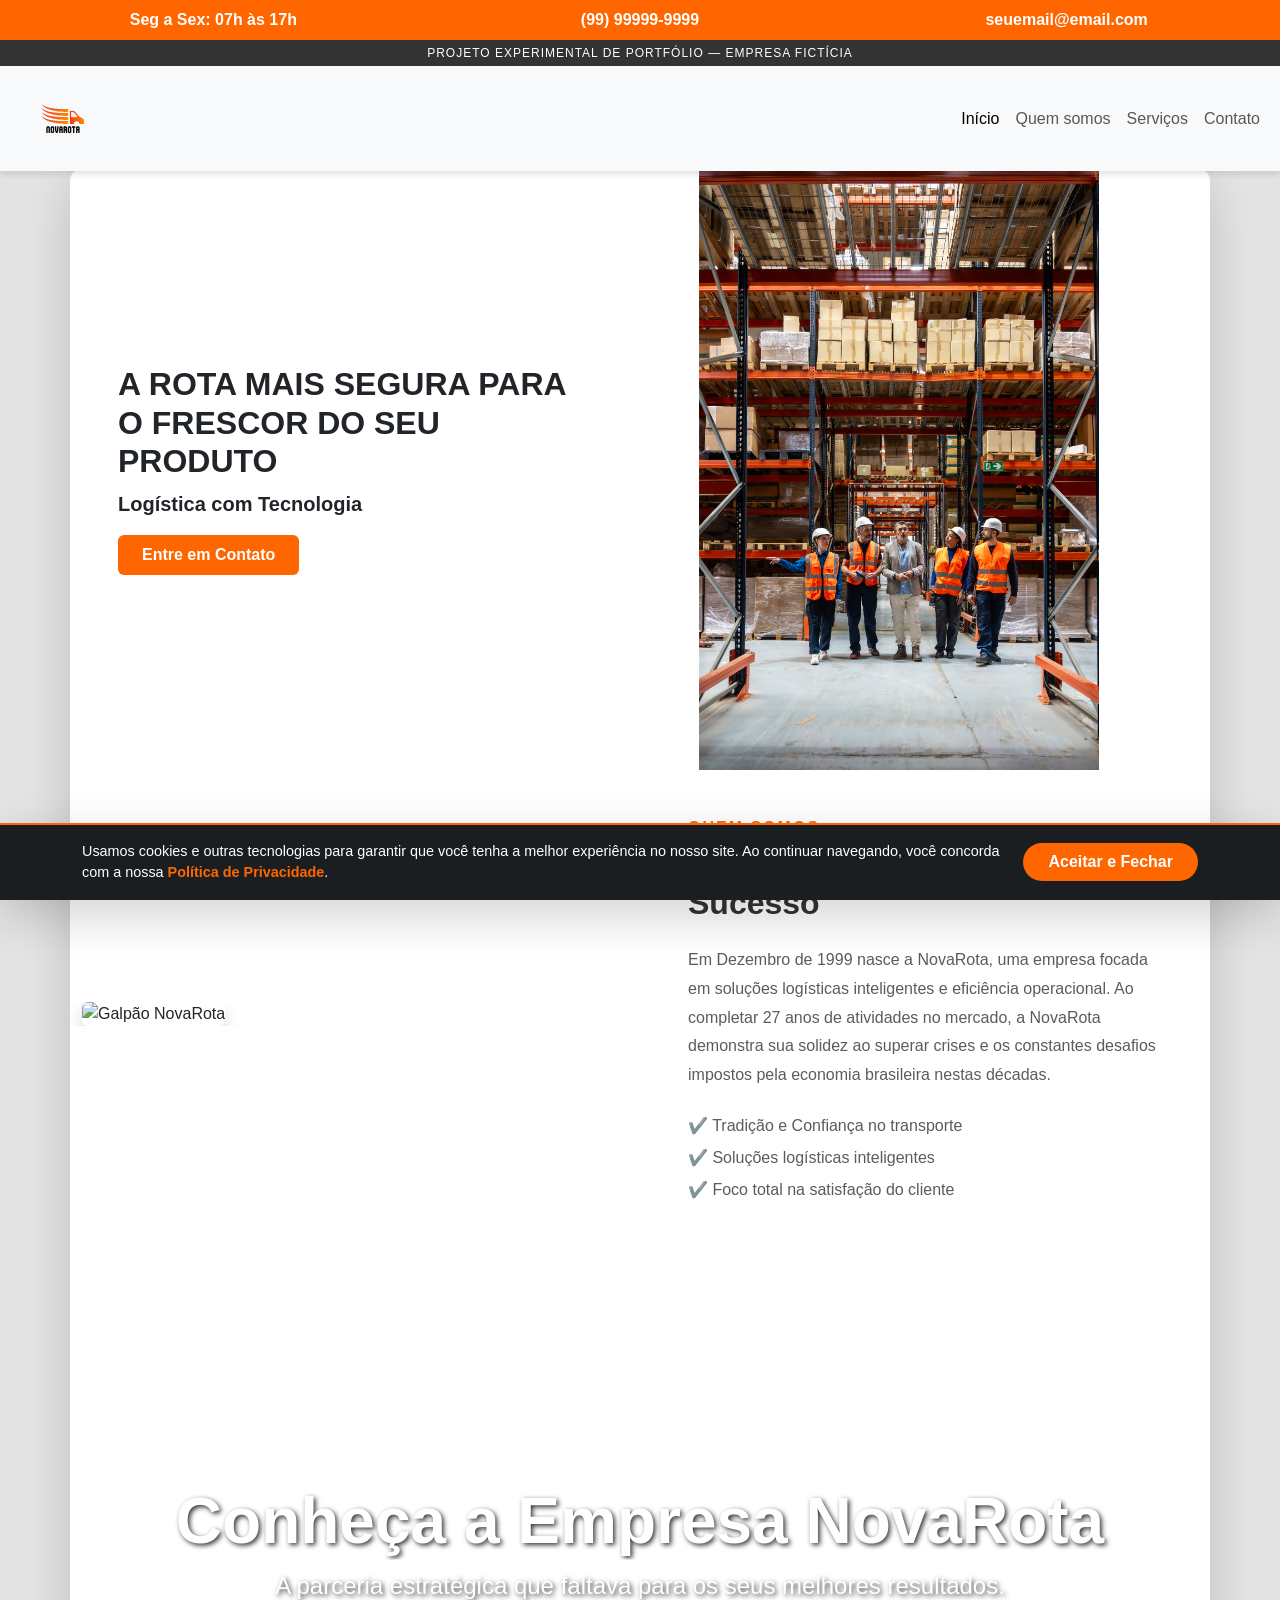
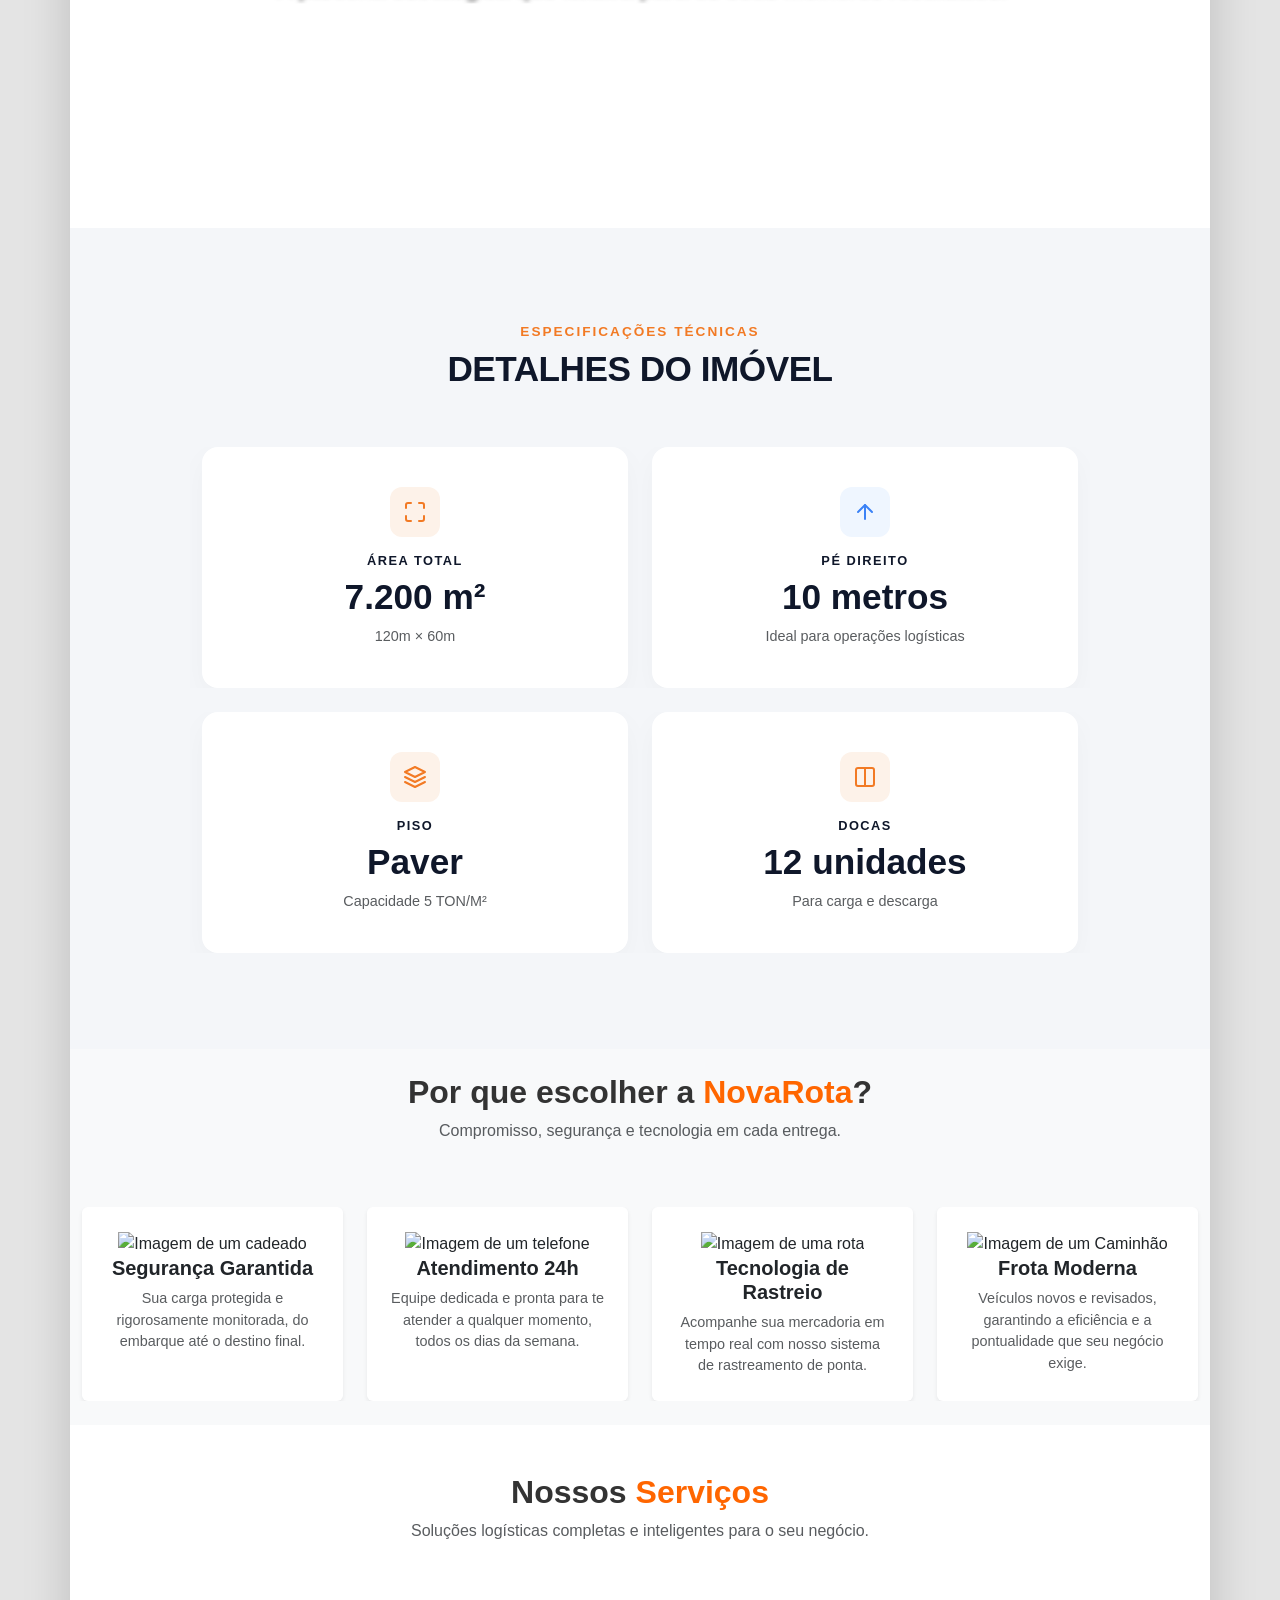
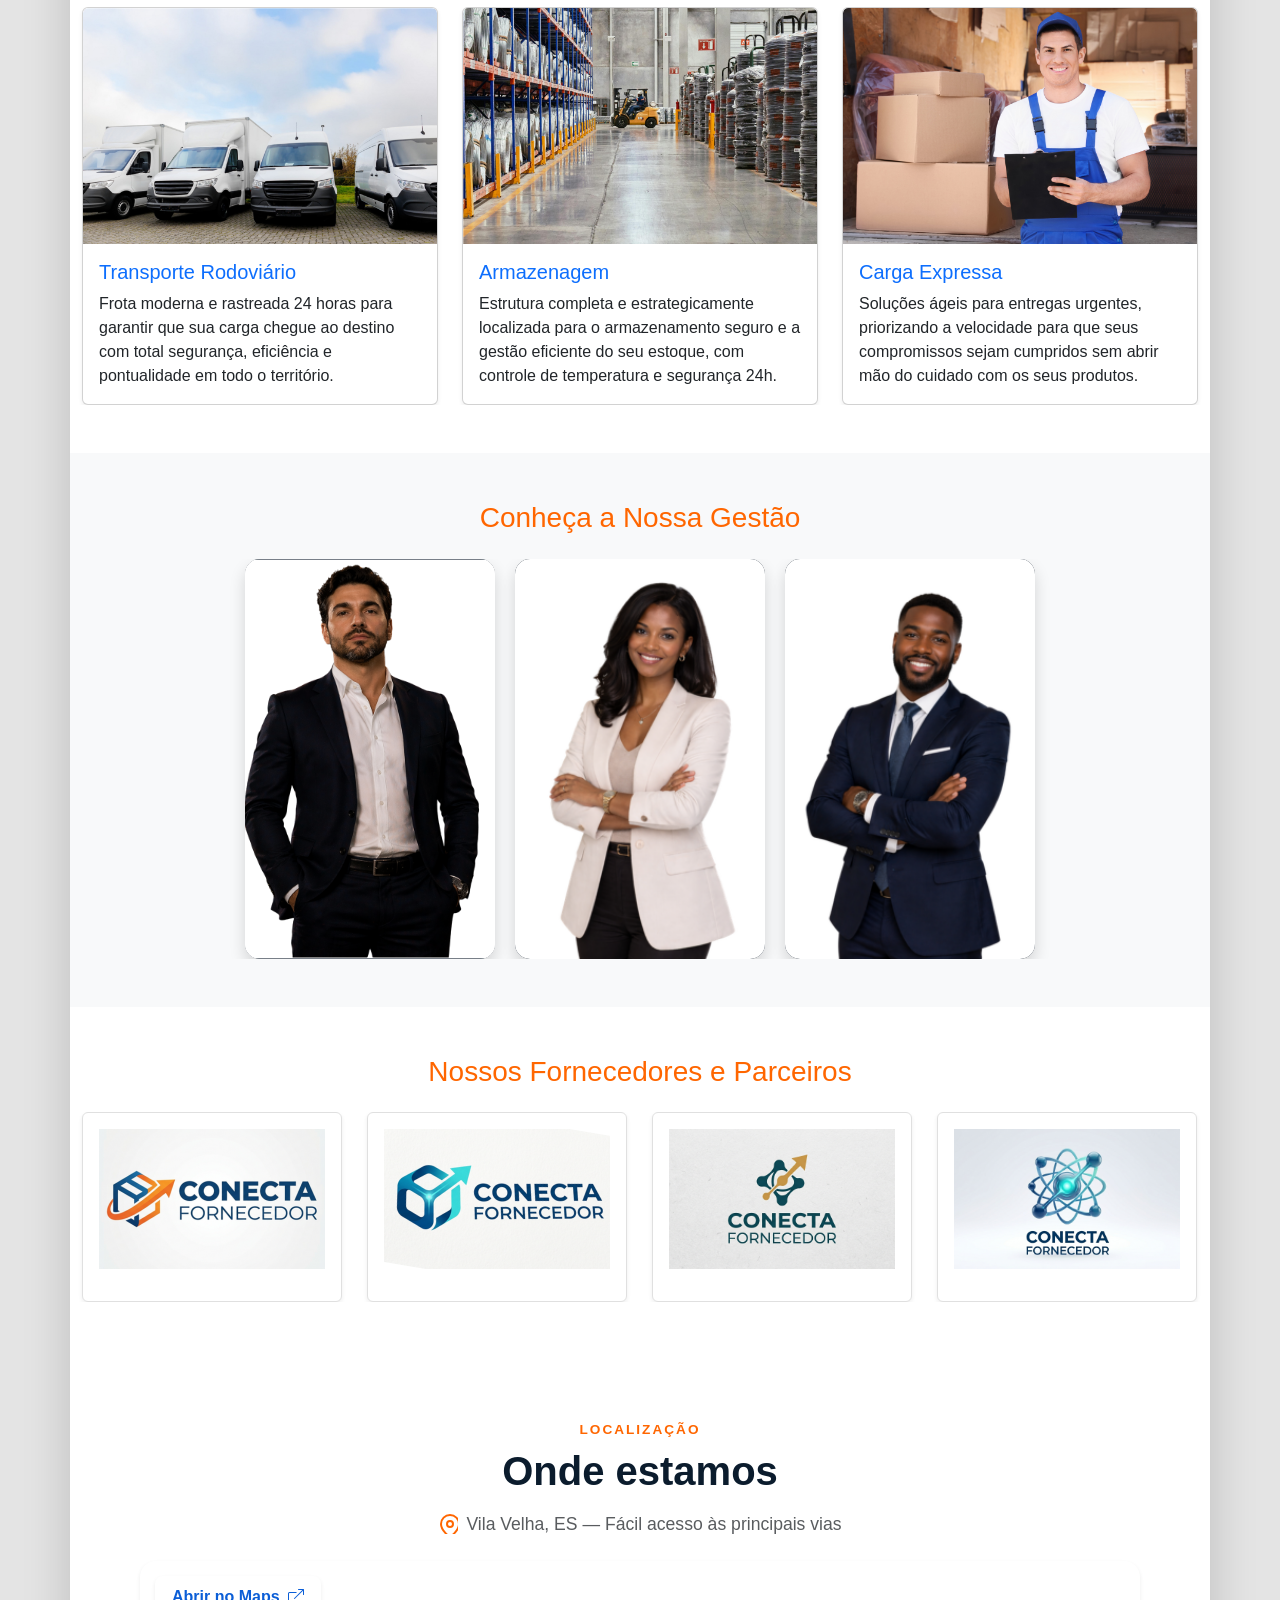
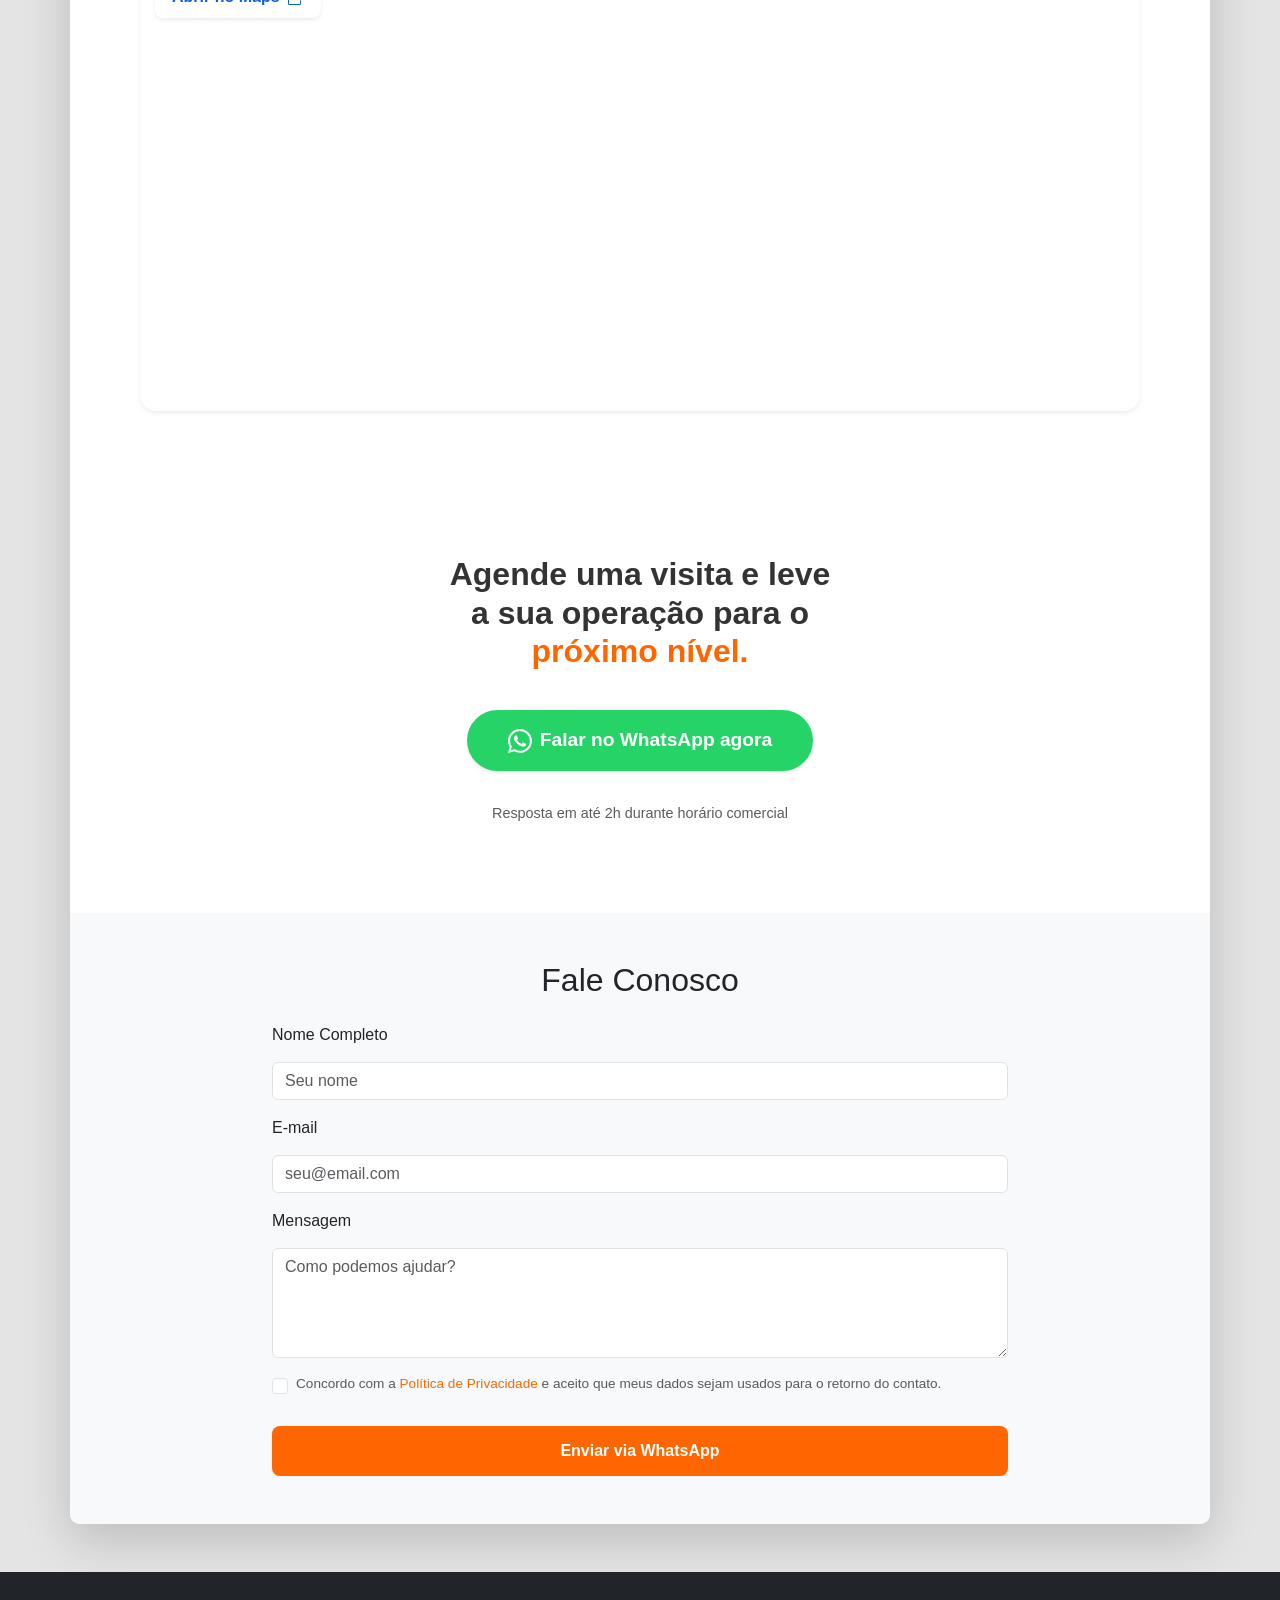
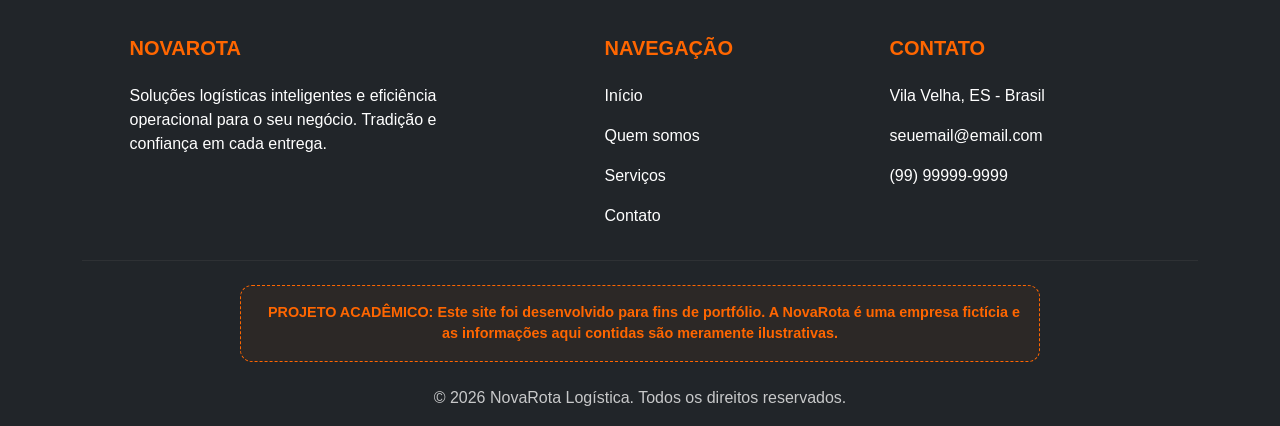
==== index.html @ 69e2b4fc "Corrigindo a estrutura de pastas" ====
<!DOCTYPE html>
<html lang="pt-br">
<head>
    <meta charset="UTF-8">
    <meta name="viewport" content="width=device-width, initial-scale=1.0">
    <link href="https://cdn.jsdelivr.net/npm/bootstrap@5.3.2/dist/css/bootstrap.min.css" rel="stylesheet">
    <link href="https://unpkg.com/aos@2.3.1/dist/aos.css" rel="stylesheet">
    <style>
    .equipe-card, .equipe-texto, .equipe-foto img {
        transition: all 0.6s ease-in-out !important;
    }
</style>
    <link rel="stylesheet" href="style.css">
    <title>Eduardo Effgen | Engenharia de Software e Projetos</title>
<meta name="description" content="A NovaRota oferece soluções inteligentes em logística, armazenagem e transporte rodoviário com monitoramento 24h.">
<meta name="keywords" content="logística, transporte, frete, armazenagem, caminhão, entrega expressa">
</head>
<body style="background-color: #e4e4e4;">

    
  <header class="header" style="position: fixed; top: 0; width: 100%; z-index: 9999; background-color: #f8f9fa; box-shadow: 0 4px 6px rgba(0,0,0,0.1);">
        <div class="container-fluid py-2 mt-0 mb-0" style="background-color: #FF6600;">
            <div class="row text-center align-items-center"> 
                <div class="col-md-4 px-4">
                    <p class="m-0 text-white fw-bold">Seg a Sex: 07h às 17h</p>
                </div>
                <div class="col-md-4 px-4">
                    <p class="m-0 text-white fw-bold">(99) 99999-9999</p>
                </div>
                <div class="col-md-4 px-4">
                    <p class="m-0 text-white fw-bold">seuemail@email.com</p>
                </div>
            </div>
        </div>

<div class="w-100 text-center py-1" style="background: #333; color: #fff; font-size: 0.75rem; letter-spacing: 1px; text-transform: uppercase;">
    Projeto Experimental de Portfólio — Empresa Fictícia
</div>

        <section>
    <nav id="meuCabecalho" class="navbar navbar-expand-lg navbar-light py-0 sticky-lg-top" style="transition: 0.4s; background-color: #f8f9fa;">
        <div class="container-fluid">
            <a class="navbar-brand" href="#">
                <img id="minhaLogo" src="imgs/logo_rota.svg" alt="Logo NovaRota" style="height: 95px; width: 100px; object-fit: contain; transition: 0.4s;" class="py-2">
            </a>
            
            <button class="navbar-toggler" type="button" data-bs-toggle="collapse" data-bs-target="#menuNavegacao" aria-controls="menuNavegacao" aria-expanded="false" aria-label="Alternar navegação">
                <span class="navbar-toggler-icon"></span>
            </button>
            
            <div class="collapse navbar-collapse" id="menuNavegacao">
                <ul class="navbar-nav ms-auto mb-2 mb-lg-0 align-items-center">
                    <li class="nav-item"><a class="nav-link active" aria-current="page" href="#">Início</a></li>
                    <li class="nav-item"><a class="nav-link" href="#sobrenos">Quem somos</a></li>
                    <li class="nav-item"><a class="nav-link" href="#servicos">Serviços</a></li>
                    <li class="nav-item"><a class="nav-link" href="#contato">Contato</a></li>
                </ul>
            </div>
        </div>
    </nav>
</section>
    </header>

    <main class="container bg-white shadow-lg p-0 mb-5" style="border-radius: 10px; overflow: hidden; margin-top: 170px;">
        
        <div class="container-fluid mt-0 px-0"> 
            <div class="row align-items-stretch g-0">
                <div class="col-md-6 d-flex flex-column justify-content-center p-5" data-aos="fade-right" data-aos-duration="1000">
                    <h2 class="fw-bold">A ROTA MAIS SEGURA PARA O FRESCOR DO SEU PRODUTO</h2>
                    <p class="lead fw-bold">Logística com Tecnologia</p>
                    <div>
    <a href="#contato" class="btn btn-novarota d-inline-block px-4 py-2" style="background-color: #FF6600; color: white;">Entre em Contato</a>
</div>
                </div>
                <div class="col-md-6 mb-0" data-aos="fade-left" data-aos-duration="1000">
                    <img src="imgs/foto_equipe.png" alt="imagem da Equipe" class="img-fluid w-100" style="object-fit: cover; min-height: 600px;">
                </div>
            </div>
        </div>

        <section id="sobrenos" class="pt-5 pb-5">
            <div class="container">
                <div class="row align-items-center">
                    <div class="col-lg-6 mb-4 mb-lg-0" data-aos="fade-right">
                        <img src="https://images.unsplash.com/photo-1586528116311-ad8dd3c8310d?ixlib=rb-4.0.3&auto=format&fit=crop&w=800&q=80" alt="Galpão NovaRota" class="img-fluid rounded shadow">
                    </div>
                    <div class="col-lg-6 px-lg-5" data-aos="fade-left">
                        <h6 class="text-uppercase fw-bold mb-2" style="color: #FF6600; letter-spacing: 2px;">Quem Somos</h6>
                        <h2 class="fw-bold mb-4" style="color: #333;">NovaRota: Uma História de Sucesso</h2>
                        <p class="text-muted mb-4" style="line-height: 1.8;">
                            Em Dezembro de 1999 nasce a NovaRota, uma empresa focada em soluções logísticas inteligentes e eficiência operacional. Ao completar 27 anos de atividades no mercado, a NovaRota demonstra sua solidez ao superar crises e os constantes desafios impostos pela economia brasileira nestas décadas.
                        </p>
                        <ul class="list-unstyled mb-0 text-muted">
                            <li class="mb-2">✔️ Tradição e Confiança no transporte</li>
                            <li class="mb-2">✔️ Soluções logísticas inteligentes</li>
                            <li class="mb-2">✔️ Foco total na satisfação do cliente</li>
                        </ul>
                    </div>
                </div>
            </div>
        </section>

        <div class="container-fluid p-0 position-relative">
            <video class="w-100 d-block" autoplay loop muted playsinline style="max-height: 70vh; object-fit: cover;">
                <source src="videos/video_do_galpao (1).mp4" type="video/mp4">
                Seu navegador não suporta a tag de vídeo.
            </video>
            <div class="position-absolute top-50 start-50 translate-middle text-center w-100 px-3" data-aos="zoom-in" data-aos-duration="1000">
                <h1 class="display-3 text-white fw-bold" style="text-shadow: 2px 2px 5px rgba(0,0,0,0.8);">
                    Conheça a Empresa NovaRota
                </h1>
                <p class="fs-4 text-white mb-0" style="text-shadow: 2px 2px 5px rgba(0,0,0,0.8);">
                    A parceria estratégica que faltava para os seus melhores resultados.
                </p>
            </div>
        </div>

        <section class="py-5" style="background-color: #f4f6f9; font-family: 'Segoe UI', Roboto, Helvetica, Arial, sans-serif;">
            <div class="container py-5" style="max-width: 900px;">
                <div class="text-center mb-5" data-aos="fade-up">
                    <h6 class="fw-bold text-uppercase mb-2" style="color: #f27a24; letter-spacing: 2px; font-size: 0.85rem;">
                        Especificações Técnicas
                    </h6>
                    <h2 class="fw-bolder" style="color: #0f172a; font-size: 2.2rem; letter-spacing: -0.5px;">
                        DETALHES DO IMÓVEL
                    </h2>
                </div>

                <div class="row g-4">
                    <div class="col-md-6" data-aos="fade-up" data-aos-delay="100">
                        <div class="card h-100 border-0 text-center p-4" style="border-radius: 16px; box-shadow: 0 10px 30px rgba(0,0,0,0.03);">
                            <div class="card-body d-flex flex-column align-items-center justify-content-center">
                                <div class="d-flex align-items-center justify-content-center mb-3" style="width: 50px; height: 50px; background-color: #fdf2e9; color: #f27a24; border-radius: 12px;">
                                    <svg xmlns="http://www.w3.org/2000/svg" width="24" height="24" fill="none" stroke="currentColor" stroke-width="2" stroke-linecap="round" stroke-linejoin="round" class="feather feather-maximize"><path d="M8 3H5a2 2 0 0 0-2 2v3m18 0V5a2 2 0 0 0-2-2h-3m0 18h3a2 2 0 0 0 2-2v-3M3 16v3a2 2 0 0 0 2 2h3"></path></svg>
                                </div>
                                <h6 class="text-uppercase fw-bold mb-2" style="color: #0f172a; font-size: 0.8rem; letter-spacing: 1.5px;">Área Total</h6>
                                <h3 class="fw-bolder mb-2" style="color: #0f172a; font-size: 2.2rem;">7.200 m²</h3>
                                <p class="text-muted mb-0" style="font-size: 0.9rem;">120m × 60m</p>
                            </div>
                        </div>
                    </div>

                    <div class="col-md-6" data-aos="fade-up" data-aos-delay="200">
                        <div class="card h-100 border-0 text-center p-4" style="border-radius: 16px; box-shadow: 0 10px 30px rgba(0,0,0,0.03);">
                            <div class="card-body d-flex flex-column align-items-center justify-content-center">
                                <div class="d-flex align-items-center justify-content-center mb-3" style="width: 50px; height: 50px; background-color: #eff6ff; color: #3b82f6; border-radius: 12px;">
                                    <svg xmlns="http://www.w3.org/2000/svg" width="24" height="24" fill="none" stroke="currentColor" stroke-width="2" stroke-linecap="round" stroke-linejoin="round" class="feather feather-arrow-up"><line x1="12" y1="19" x2="12" y2="5"></line><polyline points="5 12 12 5 19 12"></polyline></svg>
                                </div>
                                <h6 class="text-uppercase fw-bold mb-2" style="color: #0f172a; font-size: 0.8rem; letter-spacing: 1.5px;">Pé Direito</h6>
                                <h3 class="fw-bolder mb-2" style="color: #0f172a; font-size: 2.2rem;">10 metros</h3>
                                <p class="text-muted mb-0" style="font-size: 0.9rem;">Ideal para operações logísticas</p>
                            </div>
                        </div>
                    </div>

                    <div class="col-md-6" data-aos="fade-up" data-aos-delay="300">
                        <div class="card h-100 border-0 text-center p-4" style="border-radius: 16px; box-shadow: 0 10px 30px rgba(0,0,0,0.03);">
                            <div class="card-body d-flex flex-column align-items-center justify-content-center">
                                <div class="d-flex align-items-center justify-content-center mb-3" style="width: 50px; height: 50px; background-color: #fdf2e9; color: #f27a24; border-radius: 12px;">
                                    <svg xmlns="http://www.w3.org/2000/svg" width="24" height="24" fill="none" stroke="currentColor" stroke-width="2" stroke-linecap="round" stroke-linejoin="round" class="feather feather-layers"><polygon points="12 2 2 7 12 12 22 7 12 2"></polygon><polyline points="2 12 12 17 22 12"></polyline><polyline points="2 17 12 22 22 17"></polyline></svg>
                                </div>
                                <h6 class="text-uppercase fw-bold mb-2" style="color: #0f172a; font-size: 0.8rem; letter-spacing: 1.5px;">Piso</h6>
                                <h3 class="fw-bolder mb-2" style="color: #0f172a; font-size: 2.2rem;">Paver</h3>
                                <p class="text-muted mb-0" style="font-size: 0.9rem;">Capacidade 5 TON/M²</p>
                            </div>
                        </div>
                    </div>

                    <div class="col-md-6" data-aos="fade-up" data-aos-delay="400">
                        <div class="card h-100 border-0 text-center p-4" style="border-radius: 16px; box-shadow: 0 10px 30px rgba(0,0,0,0.03);">
                            <div class="card-body d-flex flex-column align-items-center justify-content-center">
                                <div class="d-flex align-items-center justify-content-center mb-3" style="width: 50px; height: 50px; background-color: #fdf2e9; color: #f27a24; border-radius: 12px;">
                                    <svg xmlns="http://www.w3.org/2000/svg" width="24" height="24" fill="none" stroke="currentColor" stroke-width="2" stroke-linecap="round" stroke-linejoin="round" class="feather feather-columns"><path d="M12 3h7a2 2 0 0 1 2 2v14a2 2 0 0 1-2 2h-7m0-18H5a2 2 0 0 0-2 2v14a2 2 0 0 0 2 2h7m0-18v18"></path></svg>
                                </div>
                                <h6 class="text-uppercase fw-bold mb-2" style="color: #0f172a; font-size: 0.8rem; letter-spacing: 1.5px;">Docas</h6>
                                <h3 class="fw-bolder mb-2" style="color: #0f172a; font-size: 2.2rem;">12 unidades</h3>
                                <p class="text-muted mb-0" style="font-size: 0.9rem;">Para carga e descarga</p>
                            </div>
                        </div>
                    </div>
                </div>
            </div>
        </section>

        <section id="diferenciais" class="py-0" style="background-color: #f8f9fa;">
            <div class="container py-4">
                <div class="text-center mb-5" data-aos="fade-in">
                    <h2 class="fw-bold" style="color: #333;">Por que escolher a <span style="color: #FF6600;">NovaRota</span>?</h2>
                    <p class="text-muted">Compromisso, segurança e tecnologia em cada entrega.</p>
                </div>
                <div class="row g-4">
                    <div class="col-12 col-md-6 col-lg-3" data-aos="fade-up" data-aos-delay="100">
                        <div class="card h-100 border-0 shadow-sm card-novarota">
                            <div class="card-body text-center p-4">
                                <img width="64" height="64" src="https://img.icons8.com/liquid-glass-color/64/lock-2.png" alt="Imagem de um cadeado"/>
                                <h5 class="card-title fw-bold">Segurança Garantida</h5>
                                <p class="card-text text-muted" style="font-size: 0.9rem;">Sua carga protegida e rigorosamente monitorada, do embarque até o destino final.</p>
                            </div>
                        </div>
                    </div>
                    <div class="col-12 col-md-6 col-lg-3" data-aos="fade-up" data-aos-delay="200">
                        <div class="card h-100 border-0 shadow-sm card-novarota">
                            <div class="card-body text-center p-4">
                                <img width="50" height="50" src="https://img.icons8.com/ios/50/hotline.png" alt="Imagem de um telefone"/>
                                <h5 class="card-title fw-bold">Atendimento 24h</h5>
                                <p class="card-text text-muted" style="font-size: 0.9rem;">Equipe dedicada e pronta para te atender a qualquer momento, todos os dias da semana.</p>
                            </div>
                        </div>
                    </div>
                    <div class="col-12 col-md-6 col-lg-3" data-aos="fade-up" data-aos-delay="300">
                        <div class="card h-100 border-0 shadow-sm card-novarota">
                            <div class="card-body text-center p-4">
                                <img width="48" height="48" src="https://img.icons8.com/fluency/48/track-order.png" alt="Imagem de uma rota"/>
                                <h5 class="card-title fw-bold">Tecnologia de Rastreio</h5>
                                <p class="card-text text-muted" style="font-size: 0.9rem;">Acompanhe sua mercadoria em tempo real com nosso sistema de rastreamento de ponta.</p>
                            </div>
                        </div>
                    </div>
                    <div class="col-12 col-md-6 col-lg-3" data-aos="fade-up" data-aos-delay="400">
                        <div class="card h-100 border-0 shadow-sm card-novarota">
                            <div class="card-body text-center p-4">
                                <img width="50" height="50" src="https://img.icons8.com/ios/50/in-transit--v1.png" alt="Imagem de um Caminhão"/>
                                <h5 class="card-title fw-bold">Frota Moderna</h5>
                                <p class="card-text text-muted" style="font-size: 0.9rem;">Veículos novos e revisados, garantindo a eficiência e a pontualidade que seu negócio exige.</p>
                            </div>
                        </div>
                    </div>
                </div>
            </div>
        </section>

        <section id="servicos" class="py-5">
            <div class="container">
                <div class="text-center mb-5" data-aos="fade-up">
                    <h2 class="fw-bold" style="color: #333;">Nossos <span style="color: #FF6600;">Serviços</span></h2>
                    <p class="text-muted">Soluções logísticas completas e inteligentes para o seu negócio.</p>
                </div>
                <div class="row g-4">
                    <div class="col-12 col-md-4" data-aos="fade-up" data-aos-delay="100">
                        <div class="card h-100 shadow-sm">
                            <img src="imgs/foto_caminhoes.png" class="card-img-top" alt="Caminhão de transporte da NovaRota">
                            <div class="card-body">
                                <h5 class="card-title text-primary">Transporte Rodoviário</h5>
                                <p class="card-text">Frota moderna e rastreada 24 horas para garantir que sua carga chegue ao destino com total segurança, eficiência e pontualidade em todo o território.</p>
                            </div>
                        </div>
                    </div>
                    <div class="col-12 col-md-4" data-aos="fade-up" data-aos-delay="200">
                        <div class="card h-100 shadow-sm">
                            <img src="imgs/foto_dos_galpoes.png" class="card-img-top" alt="Interior de um armazém logístico">
                            <div class="card-body">
                                <h5 class="card-title text-primary">Armazenagem</h5>
                                <p class="card-text">Estrutura completa e estrategicamente localizada para o armazenamento seguro e a gestão eficiente do seu estoque, com controle de temperatura e segurança 24h.</p>
                            </div>
                        </div>
                    </div>
                    <div class="col-12 col-md-4" data-aos="fade-up" data-aos-delay="300">
                        <div class="card h-100 shadow-sm">
                            <img src="imgs/foto_de_um_homem.png" class="card-img-top" alt="Entregador com pacotes">
                            <div class="card-body">
                                <h5 class="card-title text-primary">Carga Expressa</h5>
                                <p class="card-text">Soluções ágeis para entregas urgentes, priorizando a velocidade para que seus compromissos sejam cumpridos sem abrir mão do cuidado com os seus produtos.</p>
                            </div>
                        </div>
                    </div>
                </div>
            </div>
        </section>

        <section class="py-5" style="background-color: #f8f9fa;">
            <div class="container">
                <h3 class="text-center mb-4" style="color: #FF6600;" data-aos="fade-in">Conheça a Nossa Gestão</h3>
                <div class="equipe-container">
                    <div class="equipe-card shadow" data-aos="fade-up" data-aos-delay="1400">
                        <div class="equipe-foto">
                            <img src="imgs/foto_do_gerente.svg" alt="Gerente da NovaRota">
                        </div>
                        <div class="equipe-texto">
                            <h5>João Silva</h5>
                            <p class="mb-0 text-white-50">"A NovaRota nasceu do desejo de fazer diferente. Mais do que transportar cargas, nosso compromisso sempre foi encurtar distâncias e entregar a parceria estratégica que nossos clientes precisam para crescer."<br>— Augusto Silva, Fundador e CEO</p>
                        </div>
                    </div>
                    <div class="equipe-card shadow" data-aos="fade-up"  data-aos-delay="1400">
                        <div class="equipe-foto">
                            <img src="imgs/imagem_gerente_logistica.png" alt="Gestora da NovaRota">
                        </div>
                        <div class="equipe-texto">
                            <h5>Lívia Pereira</h5>
                            <p class="mb-0 text-white-50">"Minha missão diária é garantir que a engrenagem da NovaRota funcione com perfeição. Otimizamos rotas, monitoramos processos em tempo real e trabalhamos incansavelmente..."<br>— Lívia Pereira, Gestora de Logística</p>
                        </div>
                    </div>
                    <div class="equipe-card shadow" data-aos="fade-up" data-aos-delay="1400">
                        <div class="equipe-foto">
                            <img src="imgs/Gestor_Financeiro.png" alt="Gestor Financeiro da NovaRota">
                        </div>
                        <div class="equipe-texto">
                            <h5>Eduardo Alencar</h5>
                            <p class="mb-0 text-white-50">"Minha responsabilidade é garantir o crescimento sustentável da NovaRota. Com uma gestão rigorosa e transparente, conseguimos investir continuamente em nossa frota..."<br>— Eduardo Alencar, Gestor Financeiro</p>
                        </div>
                    </div>
                </div>
            </div>
        </section>
        </section>

        <section class="py-5">
    <div class="container">
        <h3 class="text-center mb-4" style="color: #FF6600;" data-aos="fade-in">Nossos Fornecedores e Parceiros</h3>
        
        <div class="row g-4">
            
            <div class="col-12 col-md-6 col-lg-3">
                <div class="fornecedor-card shadow-sm p-3 h-100 rounded" style="background-color: #fff;" data-aos="zoom-in" data-aos-delay="100">
                    <div class="fornecedor-logo text-center mb-3">
                        <img src="imgs/fornecedor_1.png" alt="Foto da logo do Fornecedor 1" class="img-fluid">
                    </div>
                    <div class="fornecedor-texto text-center">
                        <h6 class="fw-bold mb-1" style="color: #FF6600;">Conecta Fornecedor</h6>
                        <p class="mb-0 small">Fornecimento de softwares de rastreamento de frota e gestão de armazéns 24h.</p>
                    </div>
                </div>
            </div>

            <div class="col-12 col-md-6 col-lg-3">
                <div class="fornecedor-card shadow-sm p-3 h-100 rounded" style="background-color: #fff;" data-aos="zoom-in" data-aos-delay="200">
                    <div class="fornecedor-logo text-center mb-3">
                        <img src="imgs/fornecedor_2.png" alt="Foto da logo do Fornecedor 2" class="img-fluid">
                    </div>
                    <div class="fornecedor-texto text-center">
                        <h6 class="fw-bold mb-1" style="color: #FF6600;">Conecta Fornecedor</h6>
                        <p class="mb-0 small">Nossa principal parceira para manutenção preventiva e peças originais para a frota.</p>
                    </div>
                </div>
            </div>

            <div class="col-12 col-md-6 col-lg-3">
                <div class="fornecedor-card shadow-sm p-3 h-100 rounded" style="background-color: #fff;" data-aos="zoom-in" data-aos-delay="300">
                    <div class="fornecedor-logo text-center mb-3">
                        <img src="imgs/fornecedor_3.png" alt="Foto da logo do Fornecedor 3" class="img-fluid">
                    </div>
                    <div class="fornecedor-texto text-center">
                        <h6 class="fw-bold mb-1" style="color: #FF6600;">Conecta Fornecedor</h6>
                        <p class="mb-0 small">Garante a segurança total de todas as cargas transportadas em território nacional.</p>
                    </div>
                </div>
            </div>

            <div class="col-12 col-md-6 col-lg-3">
                <div class="fornecedor-card shadow-sm p-3 h-100 rounded" style="background-color: #fff;" data-aos="zoom-in" data-aos-delay="400">
                    <div class="fornecedor-logo text-center mb-3">
                        <img src="imgs/Fornecedor_4.png" alt="Fornecedor 4" class="img-fluid">
                    </div>
                    <div class="fornecedor-texto text-center">
                        <h6 class="fw-bold mb-1" style="color: #FF6600;">Conecta Fornecedor</h6>
                        <p class="mb-0 small">Parceiro logístico integrado para expansão rápida e otimização das nossas rotas.</p>
                    </div>
                </div>
            </div>

        </div>
    </div>
</section>

        <section id="localizacao" class="py-5" style="background-color: #ffffff;">
            <div class="container py-4">
                <div class="text-center mb-4" data-aos="fade-up">
                    <h6 class="fw-bold text-uppercase mb-2" style="color: #FF6600; letter-spacing: 2px; font-size: 0.85rem;">
                        Localização
                    </h6>
                    <h2 class="fw-bolder mb-3" style="color: #0b1c2d; font-size: 2.5rem;">
                        Onde estamos
                    </h2>
                    <div class="d-flex justify-content-center align-items-center text-muted" style="font-size: 1.1rem;">
                        <svg xmlns="http://www.w3.org/2000/svg" width="20" height="20" fill="none" stroke="#FF6600" stroke-width="2" stroke-linecap="round" stroke-linejoin="round" class="me-2"><path d="M21 10c0 7-9 13-9 13s-9-6-9-13a9 9 0 0 1 18 0z"></path><circle cx="12" cy="10" r="3"></circle></svg>
                        Vila Velha, ES — Fácil acesso às principais vias
                    </div>
                </div>

                <div class="position-relative mx-auto shadow-sm" style="max-width: 1000px; border-radius: 16px; overflow: hidden;" data-aos="zoom-in" data-aos-duration="1000">
                    <a href="https://maps.google.com/?q=Vila+Velha,+ES" target="_blank" class="btn btn-white shadow-sm position-absolute d-flex align-items-center gap-2" style="top: 15px; left: 15px; z-index: 10; font-weight: bold; color: #0b5ed7; background-color: #fff; border-radius: 8px; padding: 8px 16px;">
                        Abrir no Maps
                        <svg xmlns="http://www.w3.org/2000/svg" width="16" height="16" fill="currentColor" class="bi bi-box-arrow-up-right" viewBox="0 0 16 16"><path fill-rule="evenodd" d="M8.636 3.5a.5.5 0 0 0-.5-.5H1.5A1.5 1.5 0 0 0 0 4.5v10A1.5 1.5 0 0 0 1.5 16h10a1.5 1.5 0 0 0 1.5-1.5V11.864a.5.5 0 0 0-1 0V14.5a.5.5 0 0 1-.5.5h-10a.5.5 0 0 1-.5-.5v-10a.5.5 0 0 1 .5-.5h6.636a.5.5 0 0 0 .5-.5"/><path fill-rule="evenodd" d="M16 .5a.5.5 0 0 0-.5-.5h-5a.5.5 0 0 0 0 1h3.793L6.146 9.146a.5.5 0 1 0 .708.708L15 1.707V5.5a.5.5 0 0 0 1 0z"/></svg>
                    </a>
                    <iframe src="https://www.google.com/maps/embed?pb=!1m18!1m12!1m3!1d478581.366210161!2d-40.70415789746769!3d-20.427499666905305!2m3!1f0!2f0!3f0!3m2!1i1024!2i768!4f13.1!3m3!1m2!1s0xb817b2995d6bf1%3A0xf69aa51e4ff904b1!2sVila%20Velha%2C%20ES!5e0!3m2!1spt-BR!2sbr!4v1776013824168!5m2!1spt-BR!2sbr" width="100%" height="450" style="border:0; display: block;" allowfullscreen="" loading="lazy" referrerpolicy="no-referrer-when-downgrade"></iframe>
                </div>
            </div>
        </section>

        <section class="py-5 text-center" style="background-color: #ffffff; overflow-x: hidden;">
            <div class="container py-4">
                <div class="row justify-content-center">
                    <div class="col-md-8">
                        <h2 class="fw-bold mb-4" style="color: #333; font-size: 2rem;" data-aos="fade-up">
                            Agende uma visita e leve <br> a sua operação para o <br> <span style="color: #FF6600;">próximo nível.</span>
                        </h2>
                        
                        <div class="p-3" data-aos="zoom-in" data-aos-delay="200">
                            <a href="https://wa.me/55999999999" target="_blank" class="btn btn-whatsapp d-inline-flex align-items-center justify-content-center gap-2 shadow-sm">
                                <svg xmlns="http://www.w3.org/2000/svg" width="24" height="24" fill="currentColor" class="bi bi-whatsapp" viewBox="0 0 16 16"><path d="M13.601 2.326A7.85 7.85 0 0 0 7.994 0C3.627 0 .068 3.558.064 7.926c0 1.399.366 2.76 1.057 3.965L0 16l4.204-1.102a7.9 7.9 0 0 0 3.79.965h.004c4.368 0 7.926-3.558 7.93-7.93A7.9 7.9 0 0 0 13.6 2.326zM7.994 14.521a6.6 6.6 0 0 1-3.356-.92l-.24-.144-2.494.654.666-2.433-.156-.251a6.56 6.56 0 0 1-1.007-3.505c0-3.626 2.957-6.584 6.591-6.584a6.56 6.56 0 0 1 4.66 1.931 6.56 6.56 0 0 1 1.928 4.66c-.004 3.639-2.961 6.592-6.592 6.592m3.615-4.934c-.197-.099-1.17-.578-1.353-.646-.182-.065-.315-.099-.445.099-.133.197-.513.646-.627.775-.114.133-.232.148-.43.05-.197-.1-.836-.308-1.592-.985-.59-.525-.985-1.175-1.103-1.372-.114-.198-.011-.304.088-.403.087-.088.197-.232.296-.346.1-.114.133-.198.198-.33.065-.134.034-.248-.015-.347-.05-.099-.445-1.076-.612-1.47-.16-.389-.323-.335-.445-.34-.114-.007-.247-.007-.38-.007a.73.73 0 0 0-.529.247c-.182.198-.691.677-.691 1.654s.71 1.916.81 2.049c.098.133 1.394 2.132 3.383 2.992.47.205.84.326 1.129.418.475.152.904.129 1.246.08.38-.058 1.171-.48 1.338-.943.164-.464.164-.86.114-.943-.049-.084-.182-.133-.38-.232z"/></svg>
                                Falar no WhatsApp agora
                            </a>
                        </div>
                        
                        <p class="text-muted mt-3" style="font-size: 0.9rem;" data-aos="fade-up" data-aos-delay="300">Resposta em até 2h durante horário comercial</p>
                    </div>
                </div>
            </div>
        </section>

        <section id="contato" class="py-5" style="background-color: #f8f9fa;"> 
            <div class="container">
                <h2 class="text-center mb-4" data-aos="fade-up">Fale Conosco</h2>
                <div class="row justify-content-center">
                    <div class="col-md-8" data-aos="fade-up" data-aos-delay="150">

<form id="formWhatsApp" class="text-start">
    <div class="mb-3">
        <label for="nome" class="form-label">Nome Completo</label>
        <input type="text" class="form-control" id="nome" placeholder="Seu nome" required>
    </div>
    <div class="mb-3">
        <label for="email" class="form-label">E-mail</label>
        <input type="email" class="form-control" id="email" placeholder="seu@email.com" required>
    </div>
    <div class="mb-3">
        <label for="mensagem" class="form-label">Mensagem</label>
        <textarea class="form-control" id="mensagem" rows="4" placeholder="Como podemos ajudar?" required></textarea>
    </div>
    
    <div class="form-check mb-4">
        <input class="form-check-input" type="checkbox" value="" id="termosLgpd" required>
        <label class="form-check-label text-muted" for="termosLgpd" style="font-size: 0.85rem;">
            Concordo com a <a href="#privacidade" class="text-decoration-none" style="color: #FF6600;">Política de Privacidade</a> e aceito que meus dados sejam usados para o retorno do contato.
        </label>
    </div>

    <button type="submit" class="btn w-100 fw-bold text-white shadow-sm" style="background-color: #FF6600; padding: 12px; border-radius: 8px;">
        Enviar via WhatsApp
    </button>
</div>
</form>
</div>
                </div>
            </div>
        </section>

    </main> 


   <footer class="text-white pt-5 pb-3" style="background-color: #212529;">
    <div class="container text-center text-md-start">
        <div class="row text-center text-md-start">
            <div class="col-md-4 col-lg-4 col-xl-4 mx-auto mt-3">
                <h5 class="text-uppercase mb-4 fw-bold" style="color: #FF6600;">NovaRota</h5>
                <p>Soluções logísticas inteligentes e eficiência operacional para o seu negócio. Tradição e confiança em cada entrega.</p>
            </div>
            <div class="col-md-3 col-lg-2 col-xl-2 mx-auto mt-3">
                <h5 class="text-uppercase mb-4 fw-bold" style="color: #FF6600;">Navegação</h5>
                <p><a href="#" class="text-white text-decoration-none">Início</a></p>
                <p><a href="#sobrenos" class="text-white text-decoration-none">Quem somos</a></p>
                <p><a href="#servicos" class="text-white text-decoration-none">Serviços</a></p>
                <p><a href="#contato" class="text-white text-decoration-none">Contato</a></p>
            </div>
            <div class="col-md-4 col-lg-3 col-xl-3 mx-auto mt-3">
                <h5 class="text-uppercase mb-4 fw-bold" style="color: #FF6600;">Contato</h5>
                <p>Vila Velha, ES - Brasil</p>
                <p>seuemail@email.com</p>
                <p>(99) 99999-9999</p>
            </div>
        </div>

        <hr class="mb-4" style="border-color: #555;">

        <div class="row align-items-center text-center">
            <div class="col-12">
                <div class="p-3 mb-4 mx-auto" style="max-width: 800px; background-color: rgba(255, 102, 0, 0.05); border: 1px dashed #FF6600; border-radius: 12px;">
                    <p class="mb-0 fw-bold" style="color: #FF6600; font-size: 0.9rem;">
                        <i class="bi bi-info-circle-fill me-2"></i> 
                        PROJETO ACADÊMICO: Este site foi desenvolvido para fins de portfólio. 
                        A NovaRota é uma empresa fictícia e as informações aqui contidas são meramente ilustrativas.
                    </p>
                </div>

                <p class="mb-0 opacity-75">© 2026 NovaRota Logística. Todos os direitos reservados.</p>
            </div>
        </div>
    </div>
</footer>

    <div id="cookieBanner" class="position-fixed bottom-0 w-100 p-3 shadow-lg" style="background-color: #1a1e21; z-index: 10000; display: none; border-top: 2px solid #FF6600;">
    <div class="container d-flex flex-column flex-md-row align-items-center justify-content-between">
        <p class="text-white mb-3 mb-md-0" style="font-size: 0.9rem;">
            Usamos cookies e outras tecnologias para garantir que você tenha a melhor experiência no nosso site. Ao continuar navegando, você concorda com a nossa <a href="#privacidade" style="color: #FF6600; text-decoration: none; font-weight: bold;">Política de Privacidade</a>.
        </p>
        <button id="aceitarCookies" class="btn fw-bold px-4 flex-shrink-0" style="background-color: #FF6600; color: white; border-radius: 30px;">
            Aceitar e Fechar
        </button>
    </div>
</div>

<script>
    document.addEventListener("DOMContentLoaded", function() {
        const cookieBanner = document.getElementById("cookieBanner");
        const btnAceitar = document.getElementById("aceitarCookies");

      
        if (!localStorage.getItem("cookiesLgpdAceitos")) {
            
            setTimeout(() => {
                cookieBanner.style.display = "block";
            }, 1000);
        }

     
        btnAceitar.addEventListener("click", function() {
        
            localStorage.setItem("cookiesLgpdAceitos", "true");
            
            cookieBanner.style.display = "none";
        });
    });
</script>

<script>
    
    document.addEventListener('DOMContentLoaded', function() {
        
        const meuFormulario = document.getElementById('formWhatsApp');
        
       
        if (meuFormulario) {
            meuFormulario.addEventListener('submit', function(event) {
                
                
                event.preventDefault();

                
                const nome = document.getElementById('nome').value;
                const email = document.getElementById('email').value;
                const mensagem = document.getElementById('mensagem').value;

                
                const numeroWhatsApp = "559999999"; 
                const texto = `Olá! Vim pelo site da Nova Rota Logística e Transporte de Carga Expressa e gostaria de atendimento.%0A%0A*Nome:* ${nome}%0A*E-mail:* ${email}%0A*Mensagem:* ${mensagem}`;
                const linkWhatsApp = `https://wa.me/${numeroWhatsApp}?text=${texto}`;

              
                window.open(linkWhatsApp, '_blank');
                
               
                meuFormulario.reset();
            });
        }
    });
</script>

    <script src="https://cdn.jsdelivr.net/npm/bootstrap@5.3.2/dist/js/bootstrap.bundle.min.js"></script>
    <script src="https://unpkg.com/aos@2.3.1/dist/aos.js"></script>
    <script>
       
        AOS.init({
            duration: 90, 
            once: true, 
            offset: 100 
        });
    </script>
</body>
</html>
---- style.css ----
*{
    font-family: "Poppins", sans-serif;
    margin: 0;
    padding: 0;
    box-sizing: border-box;
    overflow-y: auto;
}

html, body {
    overflow-x: hidden; 
}


.navbar-nav .nav-link {
    transition: color 0.3s ease;
}


.navbar-nav .nav-link:hover {
    color: #FF6600 !important; 
}

.numeros {
display: flex;
gap: 20px;
align-items: center;
justify-content: center;
height: 50px;
background-color: #d88c00;
}

.numeros p {
    margin: 0;
}

.btn-novarota {
    background-color: #FF6600;
    color: #ffffff;
    border: none;
    font-weight: bold;
    
    transition: all 0.3s ease; 
}


.btn-novarota:hover {
    background-color: #CC5200; 
    color: #ffffff;
    transform: translateY(-3px) scale(1.02); 
    box-shadow: 0px 8px 15px rgba(255, 102, 0, 0.4);
}


.equipe-container {
    display: flex;
    flex-wrap: wrap; 
    gap: 20px; 
    height: auto;
    min-height: 400px; 
    justify-content: center;
    align-items: stretch; 
}


.equipe-card {
    display: flex;
    width: 250px; 
    border-radius: 15px;
    background-color: #0d1b2a;
    overflow: hidden; 
    transition: all 0.6s ease-in-out; 
    cursor: pointer;
    box-shadow: 0 4px 8px rgba(0,0,0,0.1);
}


.equipe-card:hover {
    width: 550px; 
}


.equipe-foto {
    width: 250px;
    min-width: 250px; 
    height: 100%;
    flex-shrink: 0; 
}

.equipe-foto img {
    width: 100%;
    height: 100%;
    object-fit: cover; 
    display: block; 
    object-position: top center; 
    transition: all 0.6s ease-in-out;
}


.equipe-texto {
    width: 300px; 
    min-width: 300px; 
    padding: 30px 25px;
    color: white;
    display: flex;
    flex-direction: column;
    justify-content: center;
    opacity: 0; 
    transition: opacity 0.6s ease-in-out; 
    transition-delay: 0.1s; 
}


.equipe-texto p:last-child {
    margin-bottom: 0;
    font-size: 0.95rem; 
}

.equipe-card:hover .equipe-texto {
    opacity: 1;
}


@media (max-width: 992px) {
    .equipe-card {
        width: 100%;
        max-width: 400px;
        flex-direction: column;
    }
    .equipe-card:hover {
        width: 100%; 
    }
    .equipe-foto {
        width: 100%;
        min-width: 100%;
        height: 350px;
    }
    .equipe-texto {
        width: 100%;
        min-width: 100%;
        opacity: 1; 
        height: auto;
    }
}



.fornecedores-container {
    display: flex;
    flex-wrap: wrap;
    gap: 25px;
    justify-content: center;
    align-items: flex-start; 
}


.fornecedor-card {
    width: 260px;
    background-color: #ffffff;
    border-radius: 12px;
    overflow: hidden;
    display: flex;
    flex-direction: column;
    border: 1px solid #e0e0e0;
    transition: transform 0.3s ease, box-shadow 0.3s ease;
    cursor: pointer;
}


.fornecedor-card:hover {
    transform: translateY(-5px);
    box-shadow: 0 10px 20px rgba(0,0,0,0.15) !important;
}


.fornecedor-logo {
    height: 140px; 
    padding: 0; 
    display: flex;
    justify-content: center;
    align-items: center;
    background-color: #ffffff;
    overflow: hidden; 
}

.fornecedor-logo img {
    width: 100%; 
    height: 100%; 
    object-fit: cover; 
}


.fornecedor-texto {
    max-height: 0; 
    opacity: 0;
    padding: 0 20px; 
    background-color: #0d1b2a; 
    color: white;
    transition: all 0.4s ease-in-out; 
}


.fornecedor-card:hover .fornecedor-texto {
    max-height: 200px; 
    opacity: 1;
    padding: 20px; 
}


@media (max-width: 768px) {
    .fornecedor-card {
        width: 100%;
        max-width: 300px;
    }
    .fornecedor-texto {
        max-height: 300px; 
        opacity: 1;
        padding: 20px;
    }
    .fornecedor-card:hover {
        transform: none; 
    }
}


.btn-whatsapp {
    background-color: #25D366;
    color: white;
    border-radius: 50px;
    padding: 15px 40px;
    font-weight: bold;
    font-size: 1.2rem;
    transition: all 0.4s ease-in-out; 
}

.btn-whatsapp:hover {
    transform: scale(1.05); 
    
    box-shadow: 0 10px 20px rgba(37, 211, 102, 0.3) !important; 
}
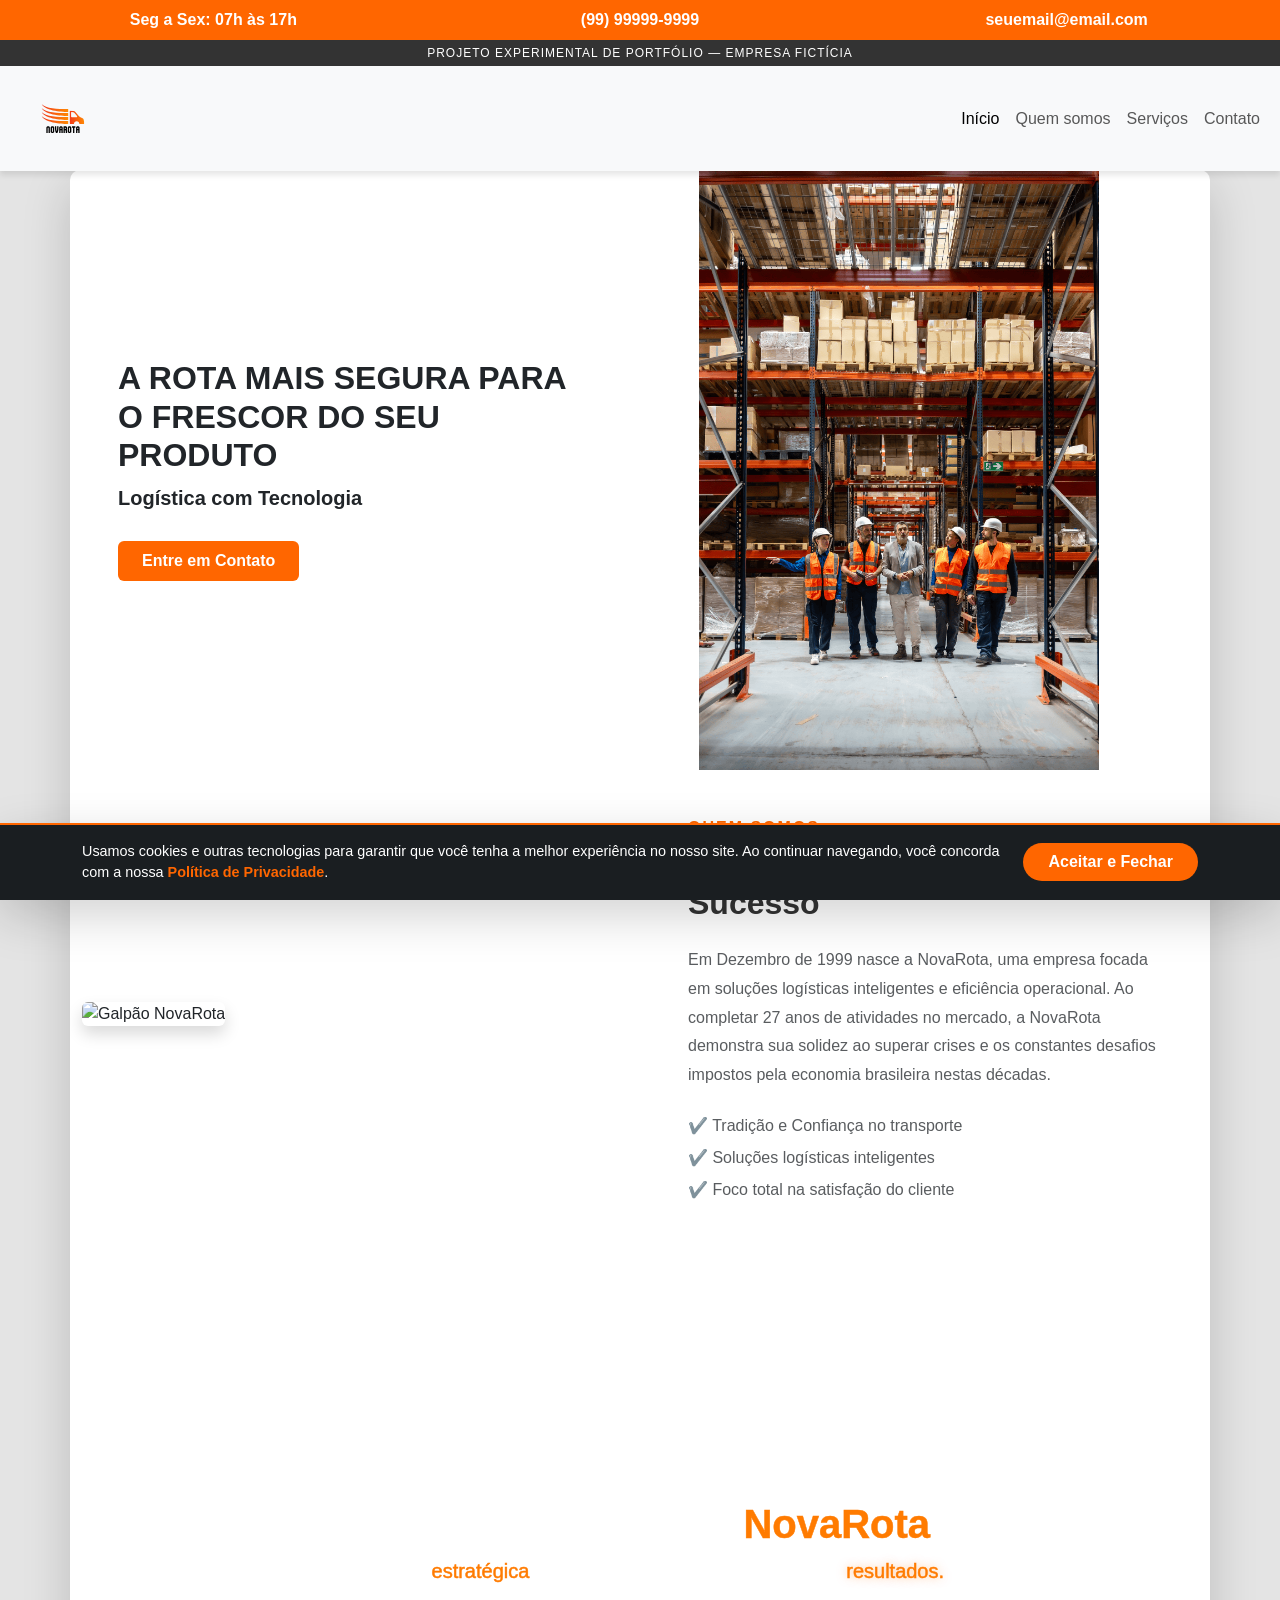
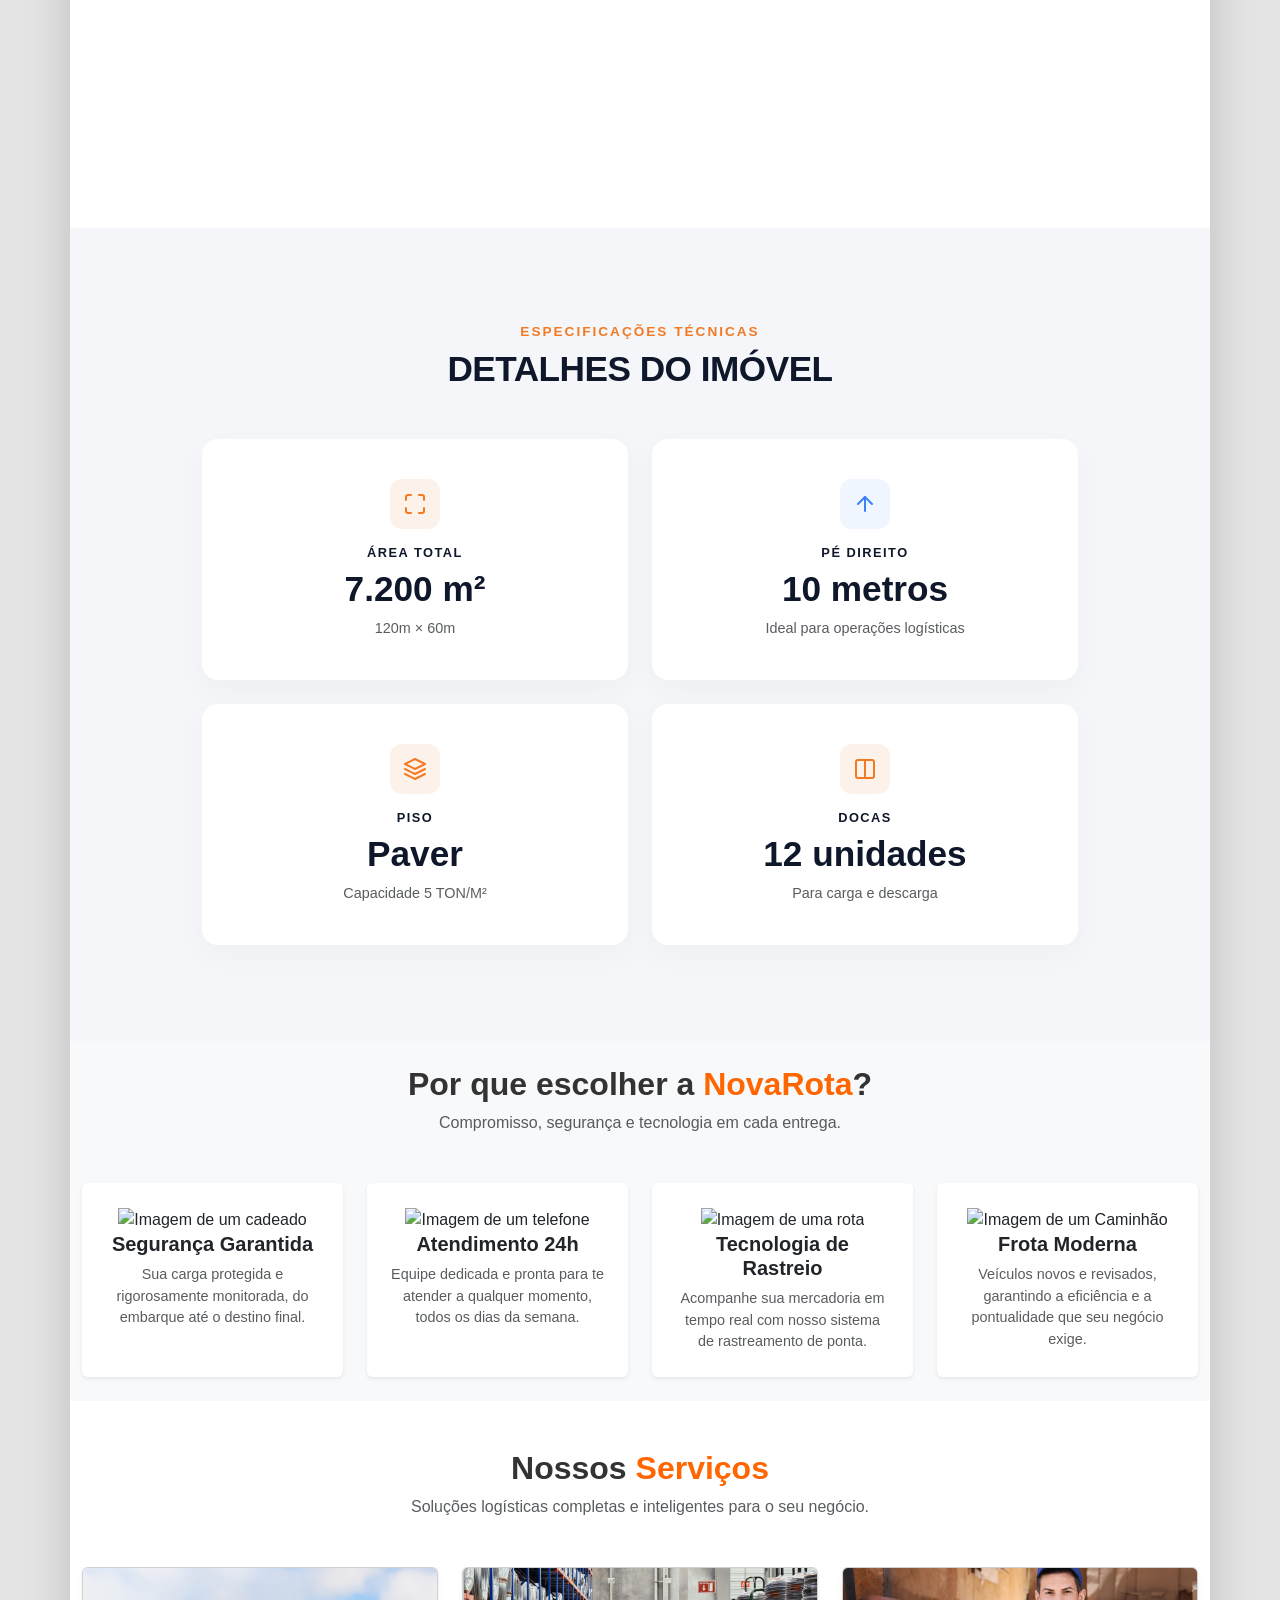
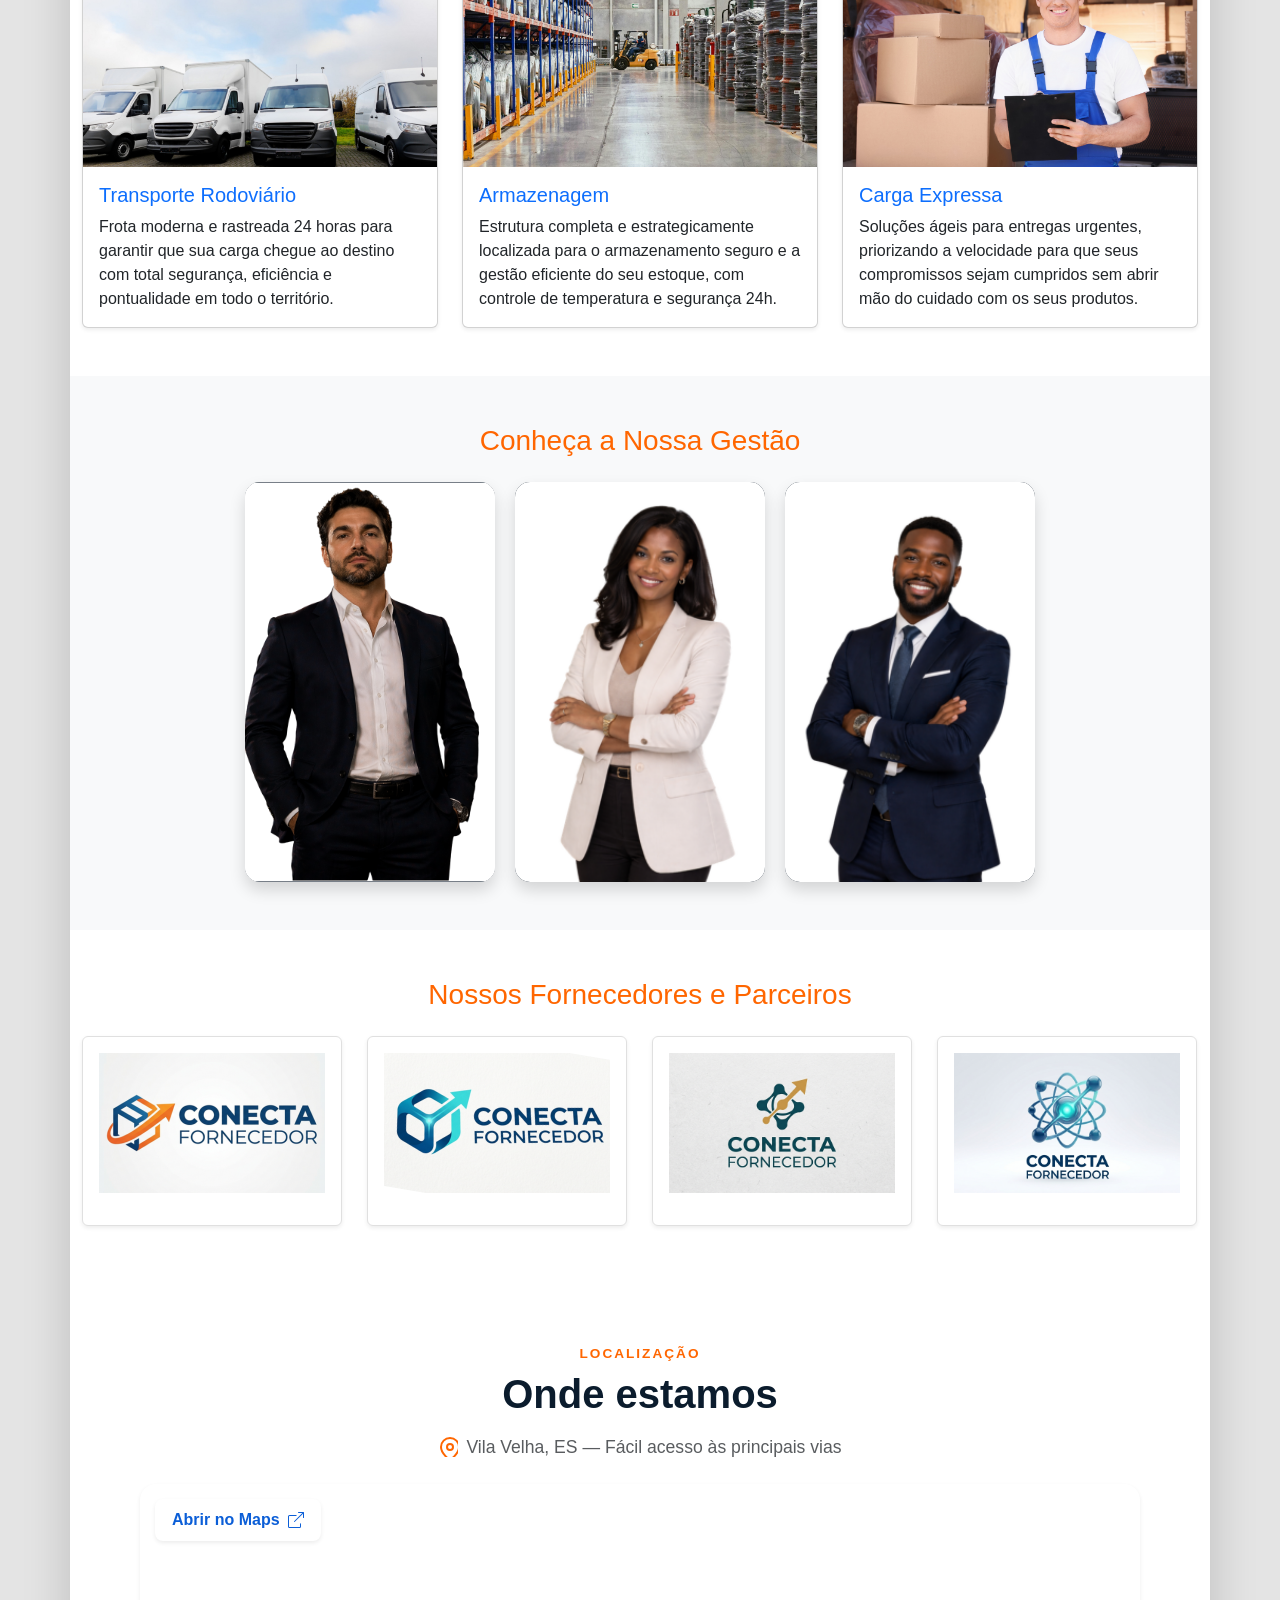
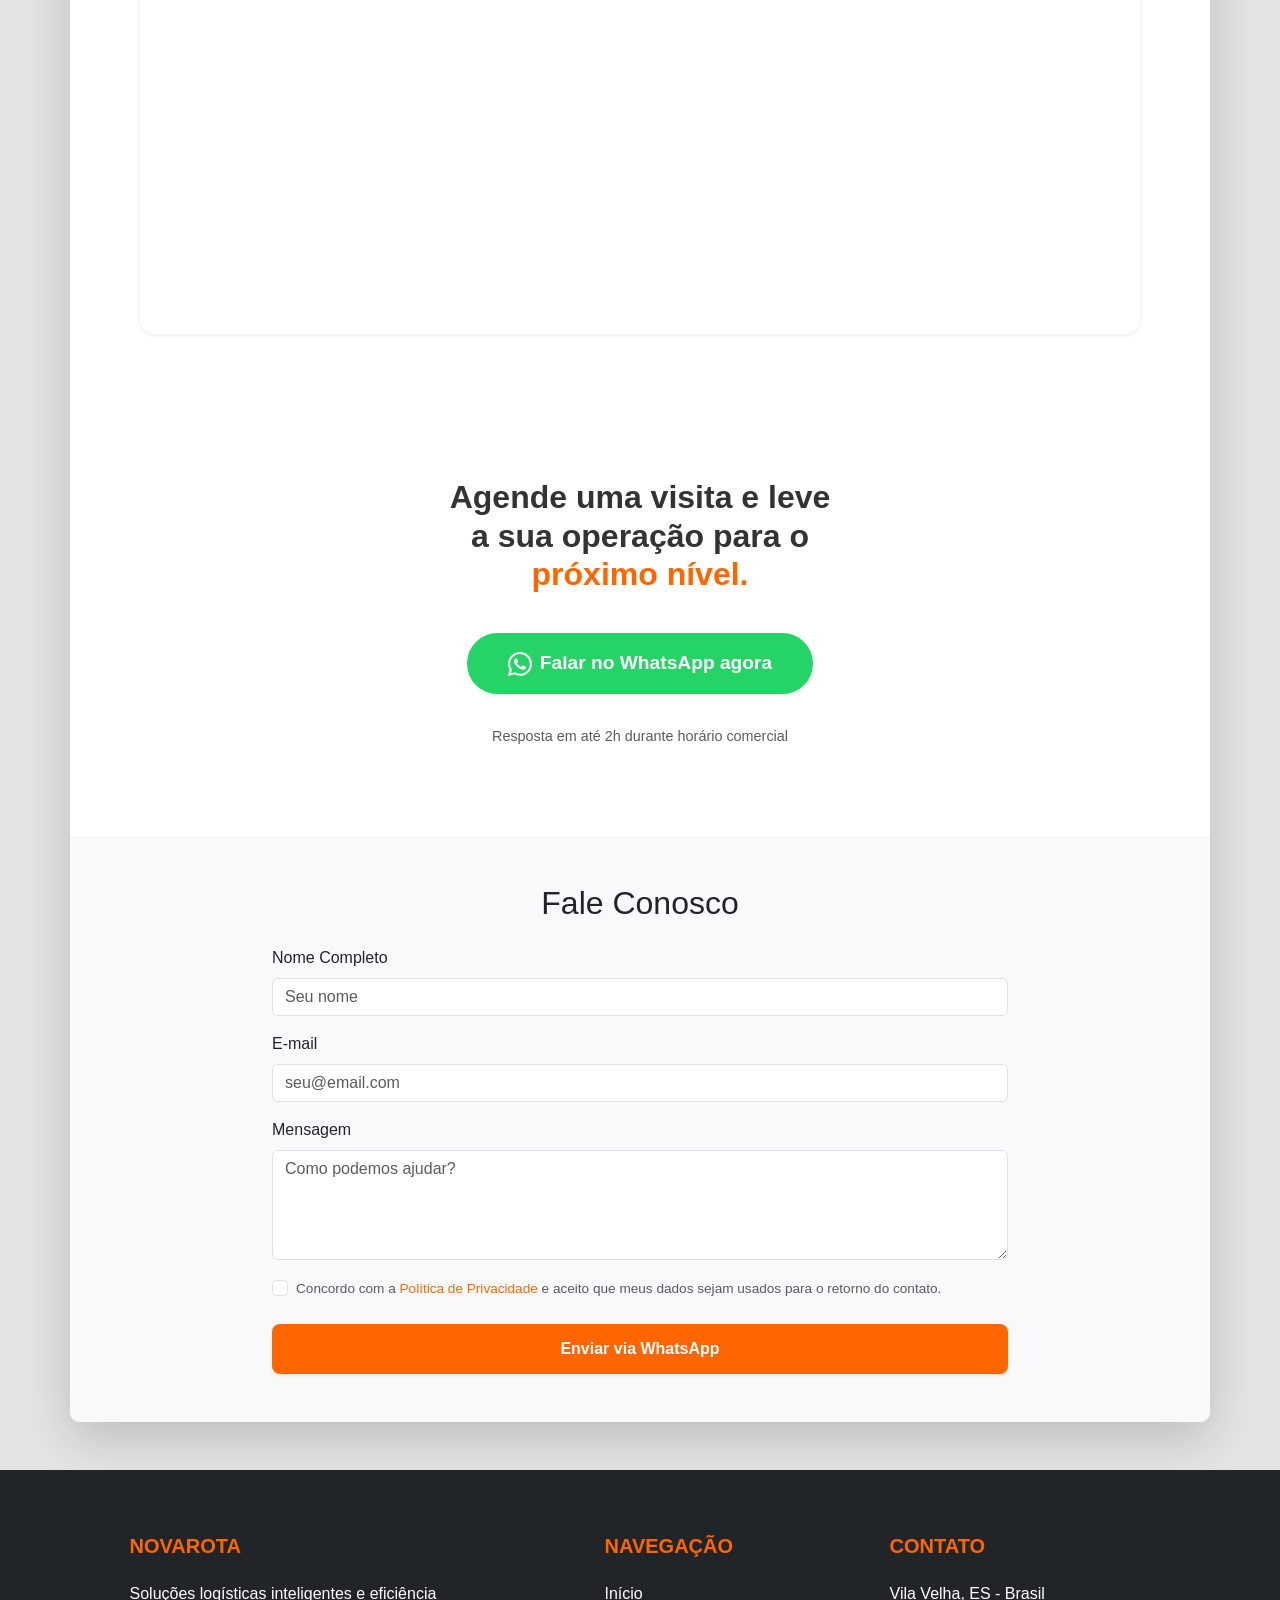
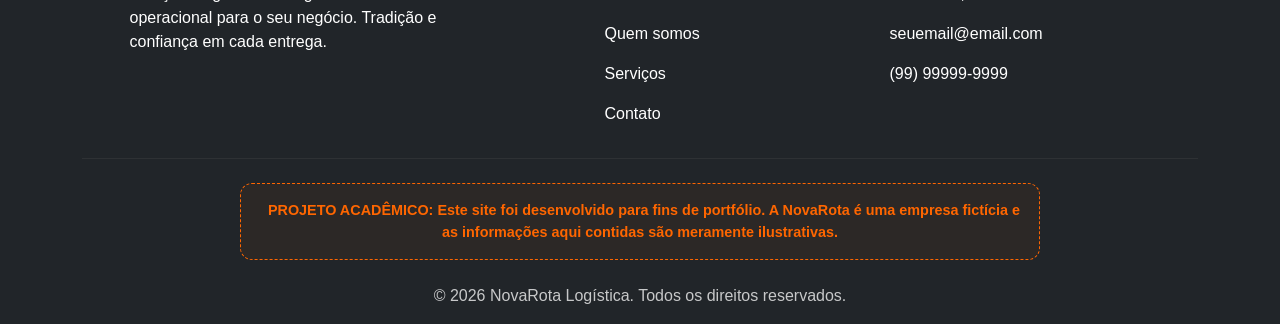
==== commit b1304671: "Corrigido erro de acessibilidade no iframe do mapa" ====
--- a/index.html
+++ b/index.html
@@ -1,26 +1,34 @@
 <!DOCTYPE html>
 <html lang="pt-br">
+
 <head>
     <meta charset="UTF-8">
     <meta name="viewport" content="width=device-width, initial-scale=1.0">
     <link href="https://cdn.jsdelivr.net/npm/bootstrap@5.3.2/dist/css/bootstrap.min.css" rel="stylesheet">
+    <link rel="preconnect" href="https://cdn.jsdelivr.net">
+<link rel="preconnect" href="https://unpkg.com">
     <link href="https://unpkg.com/aos@2.3.1/dist/aos.css" rel="stylesheet">
     <style>
-    .equipe-card, .equipe-texto, .equipe-foto img {
-        transition: all 0.6s ease-in-out !important;
-    }
-</style>
+        .equipe-card,
+        .equipe-texto,
+        .equipe-foto img {
+            transition: all 0.6s ease-in-out !important;
+        }
+    </style>
     <link rel="stylesheet" href="style.css">
     <title>Eduardo Effgen | Engenharia de Software e Projetos</title>
-<meta name="description" content="A NovaRota oferece soluções inteligentes em logística, armazenagem e transporte rodoviário com monitoramento 24h.">
-<meta name="keywords" content="logística, transporte, frete, armazenagem, caminhão, entrega expressa">
+    <meta name="description"
+        content="A NovaRota oferece soluções inteligentes em logística, armazenagem e transporte rodoviário com monitoramento 24h.">
+    <meta name="keywords" content="logística, transporte, frete, armazenagem, caminhão, entrega expressa">
 </head>
+
 <body style="background-color: #e4e4e4;">
 
-    
-  <header class="header" style="position: fixed; top: 0; width: 100%; z-index: 9999; background-color: #f8f9fa; box-shadow: 0 4px 6px rgba(0,0,0,0.1);">
+
+    <header class="header"
+        style="position: fixed; top: 0; width: 100%; z-index: 9999; background-color: #f8f9fa; box-shadow: 0 4px 6px rgba(0,0,0,0.1);">
         <div class="container-fluid py-2 mt-0 mb-0" style="background-color: #FF6600;">
-            <div class="row text-center align-items-center"> 
+            <div class="row text-center align-items-center">
                 <div class="col-md-4 px-4">
                     <p class="m-0 text-white fw-bold">Seg a Sex: 07h às 17h</p>
                 </div>
@@ -33,47 +41,54 @@
             </div>
         </div>
 
-<div class="w-100 text-center py-1" style="background: #333; color: #fff; font-size: 0.75rem; letter-spacing: 1px; text-transform: uppercase;">
-    Projeto Experimental de Portfólio — Empresa Fictícia
-</div>
+        <div class="w-100 text-center py-1"
+            style="background: #333; color: #fff; font-size: 0.75rem; letter-spacing: 1px; text-transform: uppercase;">
+            Projeto Experimental de Portfólio — Empresa Fictícia
+        </div>
 
         <section>
-    <nav id="meuCabecalho" class="navbar navbar-expand-lg navbar-light py-0 sticky-lg-top" style="transition: 0.4s; background-color: #f8f9fa;">
-        <div class="container-fluid">
-            <a class="navbar-brand" href="#">
-                <img id="minhaLogo" src="imgs/logo_rota.svg" alt="Logo NovaRota" style="height: 95px; width: 100px; object-fit: contain; transition: 0.4s;" class="py-2">
-            </a>
-            
-            <button class="navbar-toggler" type="button" data-bs-toggle="collapse" data-bs-target="#menuNavegacao" aria-controls="menuNavegacao" aria-expanded="false" aria-label="Alternar navegação">
-                <span class="navbar-toggler-icon"></span>
-            </button>
-            
-            <div class="collapse navbar-collapse" id="menuNavegacao">
-                <ul class="navbar-nav ms-auto mb-2 mb-lg-0 align-items-center">
-                    <li class="nav-item"><a class="nav-link active" aria-current="page" href="#">Início</a></li>
-                    <li class="nav-item"><a class="nav-link" href="#sobrenos">Quem somos</a></li>
-                    <li class="nav-item"><a class="nav-link" href="#servicos">Serviços</a></li>
-                    <li class="nav-item"><a class="nav-link" href="#contato">Contato</a></li>
-                </ul>
-            </div>
-        </div>
-    </nav>
-</section>
+            <nav id="meuCabecalho" class="navbar navbar-expand-lg navbar-light py-0 sticky-lg-top"
+                style="transition: 0.4s; background-color: #f8f9fa;">
+                <div class="container-fluid">
+                    <a class="navbar-brand" href="#">
+                        <img id="minhaLogo" src="imgs/logo_rota.svg" alt="Logo NovaRota"
+                            style="height: 95px; width: 100px; object-fit: contain; transition: 0.4s;" class="py-2">
+                    </a>
+
+                    <button class="navbar-toggler" type="button" data-bs-toggle="collapse"
+                        data-bs-target="#menuNavegacao" aria-controls="menuNavegacao" aria-expanded="false"
+                        aria-label="Alternar navegação">
+                        <span class="navbar-toggler-icon"></span>
+                    </button>
+
+                    <div class="collapse navbar-collapse" id="menuNavegacao">
+                        <ul class="navbar-nav ms-auto mb-2 mb-lg-0 align-items-center">
+                            <li class="nav-item"><a class="nav-link active" aria-current="page" href="#">Início</a></li>
+                            <li class="nav-item"><a class="nav-link" href="#sobrenos">Quem somos</a></li>
+                            <li class="nav-item"><a class="nav-link" href="#servicos">Serviços</a></li>
+                            <li class="nav-item"><a class="nav-link" href="#contato">Contato</a></li>
+                        </ul>
+                    </div>
+                </div>
+            </nav>
+        </section>
     </header>
 
-    <main class="container bg-white shadow-lg p-0 mb-5" style="border-radius: 10px; overflow: hidden; margin-top: 170px;">
-        
-        <div class="container-fluid mt-0 px-0"> 
+    <main class="container bg-white shadow-lg p-0 mb-5" style="border-radius: 10px; overflow: hidden;">
+
+        <div class="container-fluid mt-0 px-0">
             <div class="row align-items-stretch g-0">
-                <div class="col-md-6 d-flex flex-column justify-content-center p-5" data-aos="fade-right" data-aos-duration="1000">
+                <div class="col-md-6 d-flex flex-column justify-content-center p-5" data-aos="fade-right"
+                    data-aos-duration="1000">
                     <h2 class="fw-bold">A ROTA MAIS SEGURA PARA O FRESCOR DO SEU PRODUTO</h2>
-                    <p class="lead fw-bold">Logística com Tecnologia</p>
-                    <div>
-    <a href="#contato" class="btn btn-novarota d-inline-block px-4 py-2" style="background-color: #FF6600; color: white;">Entre em Contato</a>
-</div>
+                    <p class="lead fw-bold mb-1 position-relative" style="z-index: 1;">Logística com Tecnologia</p>
+                    <div class="mt-4">
+                        <a href="#contato" class="btn btn-novarota d-inline-block px-4 py-2">Entre em Contato</a>
+                    </div>
                 </div>
                 <div class="col-md-6 mb-0" data-aos="fade-left" data-aos-duration="1000">
-                    <img src="imgs/foto_equipe.png" alt="imagem da Equipe" class="img-fluid w-100" style="object-fit: cover; min-height: 600px;">
+                    <img src="imgs/foto_equipe.png" alt="imagem da Equipe" class="img-fluid w-100"
+                        style="object-fit: cover; min-height: 600px;">
                 </div>
             </div>
         </div>
@@ -82,13 +97,18 @@
             <div class="container">
                 <div class="row align-items-center">
                     <div class="col-lg-6 mb-4 mb-lg-0" data-aos="fade-right">
-                        <img src="https://images.unsplash.com/photo-1586528116311-ad8dd3c8310d?ixlib=rb-4.0.3&auto=format&fit=crop&w=800&q=80" alt="Galpão NovaRota" class="img-fluid rounded shadow">
+                        <img src="https://images.unsplash.com/photo-1586528116311-ad8dd3c8310d?ixlib=rb-4.0.3&auto=format&fit=crop&w=800&q=80"
+                            alt="Galpão NovaRota" class="img-fluid rounded shadow">
                     </div>
                     <div class="col-lg-6 px-lg-5" data-aos="fade-left">
-                        <h6 class="text-uppercase fw-bold mb-2" style="color: #FF6600; letter-spacing: 2px;">Quem Somos</h6>
+                        <h6 class="text-uppercase fw-bold mb-2" style="color: #FF6600; letter-spacing: 2px;">Quem Somos
+                        </h6>
                         <h2 class="fw-bold mb-4" style="color: #333;">NovaRota: Uma História de Sucesso</h2>
                         <p class="text-muted mb-4" style="line-height: 1.8;">
-                            Em Dezembro de 1999 nasce a NovaRota, uma empresa focada em soluções logísticas inteligentes e eficiência operacional. Ao completar 27 anos de atividades no mercado, a NovaRota demonstra sua solidez ao superar crises e os constantes desafios impostos pela economia brasileira nestas décadas.
+                            Em Dezembro de 1999 nasce a NovaRota, uma empresa focada em soluções logísticas inteligentes
+                            e eficiência operacional. Ao completar 27 anos de atividades no mercado, a NovaRota
+                            demonstra sua solidez ao superar crises e os constantes desafios impostos pela economia
+                            brasileira nestas décadas.
                         </p>
                         <ul class="list-unstyled mb-0 text-muted">
                             <li class="mb-2">✔️ Tradição e Confiança no transporte</li>
@@ -100,25 +120,31 @@
             </div>
         </section>
 
-        <div class="container-fluid p-0 position-relative">
-            <video class="w-100 d-block" autoplay loop muted playsinline style="max-height: 70vh; object-fit: cover;">
-                <source src="videos/video_do_galpao (1).mp4" type="video/mp4">
-                Seu navegador não suporta a tag de vídeo.
-            </video>
-            <div class="position-absolute top-50 start-50 translate-middle text-center w-100 px-3" data-aos="zoom-in" data-aos-duration="1000">
-                <h1 class="display-3 text-white fw-bold" style="text-shadow: 2px 2px 5px rgba(0,0,0,0.8);">
-                    Conheça a Empresa NovaRota
-                </h1>
-                <p class="fs-4 text-white mb-0" style="text-shadow: 2px 2px 5px rgba(0,0,0,0.8);">
-                    A parceria estratégica que faltava para os seus melhores resultados.
-                </p>
-            </div>
-        </div>
-
-        <section class="py-5" style="background-color: #f4f6f9; font-family: 'Segoe UI', Roboto, Helvetica, Arial, sans-serif;">
+        <div class="container-fluid p-0 position-relative video-section">
+    <div class="video-overlay"></div>
+
+    <video class="w-100 d-block video-banner" autoplay loop muted playsinline>
+        <source src="videos/video_do_galpao.mp4" type="video/mp4">
+        Seu navegador não suporta a tag de vídeo.
+    </video>
+    <div class="position-absolute top-50 start-50 translate-middle text-center w-100 px-3 content-overlay" data-aos="zoom-in" data-aos-duration="1000"></div>
+
+    <div class="position-absolute top-50 start-50 translate-middle text-center w-100 px-3 content-overlay" data-aos="zoom-in" data-aos-duration="1000">
+        <h1 class="display-6 text-white fw-bold header-shadow ">
+           <span class="conheca"> Conheça a Empresa</span> <span class="texto-destaque">NovaRota</span>
+        </h1>
+        <p class="fs-5 text-white mb-0 header-shadow">
+            A parceria <span class="estrategica">estratégica </span>que faltava para os seus melhores <span class="resultados">resultados.</span> 
+        </p>
+    </div>
+</div>
+
+        <section class="py-5"
+            style="background-color: #f4f6f9; font-family: 'Segoe UI', Roboto, Helvetica, Arial, sans-serif;">
             <div class="container py-5" style="max-width: 900px;">
                 <div class="text-center mb-5" data-aos="fade-up">
-                    <h6 class="fw-bold text-uppercase mb-2" style="color: #f27a24; letter-spacing: 2px; font-size: 0.85rem;">
+                    <h6 class="fw-bold text-uppercase mb-2"
+                        style="color: #f27a24; letter-spacing: 2px; font-size: 0.85rem;">
                         Especificações Técnicas
                     </h6>
                     <h2 class="fw-bolder" style="color: #0f172a; font-size: 2.2rem; letter-spacing: -0.5px;">
@@ -128,12 +154,21 @@
 
                 <div class="row g-4">
                     <div class="col-md-6" data-aos="fade-up" data-aos-delay="100">
-                        <div class="card h-100 border-0 text-center p-4" style="border-radius: 16px; box-shadow: 0 10px 30px rgba(0,0,0,0.03);">
+                        <div class="card h-100 border-0 text-center p-4"
+                            style="border-radius: 16px; box-shadow: 0 10px 30px rgba(0,0,0,0.03);">
                             <div class="card-body d-flex flex-column align-items-center justify-content-center">
-                                <div class="d-flex align-items-center justify-content-center mb-3" style="width: 50px; height: 50px; background-color: #fdf2e9; color: #f27a24; border-radius: 12px;">
-                                    <svg xmlns="http://www.w3.org/2000/svg" width="24" height="24" fill="none" stroke="currentColor" stroke-width="2" stroke-linecap="round" stroke-linejoin="round" class="feather feather-maximize"><path d="M8 3H5a2 2 0 0 0-2 2v3m18 0V5a2 2 0 0 0-2-2h-3m0 18h3a2 2 0 0 0 2-2v-3M3 16v3a2 2 0 0 0 2 2h3"></path></svg>
+                                <div class="d-flex align-items-center justify-content-center mb-3"
+                                    style="width: 50px; height: 50px; background-color: #fdf2e9; color: #f27a24; border-radius: 12px;">
+                                    <svg xmlns="http://www.w3.org/2000/svg" width="24" height="24" fill="none"
+                                        stroke="currentColor" stroke-width="2" stroke-linecap="round"
+                                        stroke-linejoin="round" class="feather feather-maximize">
+                                        <path
+                                            d="M8 3H5a2 2 0 0 0-2 2v3m18 0V5a2 2 0 0 0-2-2h-3m0 18h3a2 2 0 0 0 2-2v-3M3 16v3a2 2 0 0 0 2 2h3">
+                                        </path>
+                                    </svg>
                                 </div>
-                                <h6 class="text-uppercase fw-bold mb-2" style="color: #0f172a; font-size: 0.8rem; letter-spacing: 1.5px;">Área Total</h6>
+                                <h6 class="text-uppercase fw-bold mb-2"
+                                    style="color: #0f172a; font-size: 0.8rem; letter-spacing: 1.5px;">Área Total</h6>
                                 <h3 class="fw-bolder mb-2" style="color: #0f172a; font-size: 2.2rem;">7.200 m²</h3>
                                 <p class="text-muted mb-0" style="font-size: 0.9rem;">120m × 60m</p>
                             </div>
@@ -141,25 +176,43 @@
                     </div>
 
                     <div class="col-md-6" data-aos="fade-up" data-aos-delay="200">
-                        <div class="card h-100 border-0 text-center p-4" style="border-radius: 16px; box-shadow: 0 10px 30px rgba(0,0,0,0.03);">
+                        <div class="card h-100 border-0 text-center p-4"
+                            style="border-radius: 16px; box-shadow: 0 10px 30px rgba(0,0,0,0.03);">
                             <div class="card-body d-flex flex-column align-items-center justify-content-center">
-                                <div class="d-flex align-items-center justify-content-center mb-3" style="width: 50px; height: 50px; background-color: #eff6ff; color: #3b82f6; border-radius: 12px;">
-                                    <svg xmlns="http://www.w3.org/2000/svg" width="24" height="24" fill="none" stroke="currentColor" stroke-width="2" stroke-linecap="round" stroke-linejoin="round" class="feather feather-arrow-up"><line x1="12" y1="19" x2="12" y2="5"></line><polyline points="5 12 12 5 19 12"></polyline></svg>
+                                <div class="d-flex align-items-center justify-content-center mb-3"
+                                    style="width: 50px; height: 50px; background-color: #eff6ff; color: #3b82f6; border-radius: 12px;">
+                                    <svg xmlns="http://www.w3.org/2000/svg" width="24" height="24" fill="none"
+                                        stroke="currentColor" stroke-width="2" stroke-linecap="round"
+                                        stroke-linejoin="round" class="feather feather-arrow-up">
+                                        <line x1="12" y1="19" x2="12" y2="5"></line>
+                                        <polyline points="5 12 12 5 19 12"></polyline>
+                                    </svg>
                                 </div>
-                                <h6 class="text-uppercase fw-bold mb-2" style="color: #0f172a; font-size: 0.8rem; letter-spacing: 1.5px;">Pé Direito</h6>
+                                <h6 class="text-uppercase fw-bold mb-2"
+                                    style="color: #0f172a; font-size: 0.8rem; letter-spacing: 1.5px;">Pé Direito</h6>
                                 <h3 class="fw-bolder mb-2" style="color: #0f172a; font-size: 2.2rem;">10 metros</h3>
-                                <p class="text-muted mb-0" style="font-size: 0.9rem;">Ideal para operações logísticas</p>
+                                <p class="text-muted mb-0" style="font-size: 0.9rem;">Ideal para operações logísticas
+                                </p>
                             </div>
                         </div>
                     </div>
 
                     <div class="col-md-6" data-aos="fade-up" data-aos-delay="300">
-                        <div class="card h-100 border-0 text-center p-4" style="border-radius: 16px; box-shadow: 0 10px 30px rgba(0,0,0,0.03);">
+                        <div class="card h-100 border-0 text-center p-4"
+                            style="border-radius: 16px; box-shadow: 0 10px 30px rgba(0,0,0,0.03);">
                             <div class="card-body d-flex flex-column align-items-center justify-content-center">
-                                <div class="d-flex align-items-center justify-content-center mb-3" style="width: 50px; height: 50px; background-color: #fdf2e9; color: #f27a24; border-radius: 12px;">
-                                    <svg xmlns="http://www.w3.org/2000/svg" width="24" height="24" fill="none" stroke="currentColor" stroke-width="2" stroke-linecap="round" stroke-linejoin="round" class="feather feather-layers"><polygon points="12 2 2 7 12 12 22 7 12 2"></polygon><polyline points="2 12 12 17 22 12"></polyline><polyline points="2 17 12 22 22 17"></polyline></svg>
+                                <div class="d-flex align-items-center justify-content-center mb-3"
+                                    style="width: 50px; height: 50px; background-color: #fdf2e9; color: #f27a24; border-radius: 12px;">
+                                    <svg xmlns="http://www.w3.org/2000/svg" width="24" height="24" fill="none"
+                                        stroke="currentColor" stroke-width="2" stroke-linecap="round"
+                                        stroke-linejoin="round" class="feather feather-layers">
+                                        <polygon points="12 2 2 7 12 12 22 7 12 2"></polygon>
+                                        <polyline points="2 12 12 17 22 12"></polyline>
+                                        <polyline points="2 17 12 22 22 17"></polyline>
+                                    </svg>
                                 </div>
-                                <h6 class="text-uppercase fw-bold mb-2" style="color: #0f172a; font-size: 0.8rem; letter-spacing: 1.5px;">Piso</h6>
+                                <h6 class="text-uppercase fw-bold mb-2"
+                                    style="color: #0f172a; font-size: 0.8rem; letter-spacing: 1.5px;">Piso</h6>
                                 <h3 class="fw-bolder mb-2" style="color: #0f172a; font-size: 2.2rem;">Paver</h3>
                                 <p class="text-muted mb-0" style="font-size: 0.9rem;">Capacidade 5 TON/M²</p>
                             </div>
@@ -167,12 +220,21 @@
                     </div>
 
                     <div class="col-md-6" data-aos="fade-up" data-aos-delay="400">
-                        <div class="card h-100 border-0 text-center p-4" style="border-radius: 16px; box-shadow: 0 10px 30px rgba(0,0,0,0.03);">
+                        <div class="card h-100 border-0 text-center p-4"
+                            style="border-radius: 16px; box-shadow: 0 10px 30px rgba(0,0,0,0.03);">
                             <div class="card-body d-flex flex-column align-items-center justify-content-center">
-                                <div class="d-flex align-items-center justify-content-center mb-3" style="width: 50px; height: 50px; background-color: #fdf2e9; color: #f27a24; border-radius: 12px;">
-                                    <svg xmlns="http://www.w3.org/2000/svg" width="24" height="24" fill="none" stroke="currentColor" stroke-width="2" stroke-linecap="round" stroke-linejoin="round" class="feather feather-columns"><path d="M12 3h7a2 2 0 0 1 2 2v14a2 2 0 0 1-2 2h-7m0-18H5a2 2 0 0 0-2 2v14a2 2 0 0 0 2 2h7m0-18v18"></path></svg>
+                                <div class="d-flex align-items-center justify-content-center mb-3"
+                                    style="width: 50px; height: 50px; background-color: #fdf2e9; color: #f27a24; border-radius: 12px;">
+                                    <svg xmlns="http://www.w3.org/2000/svg" width="24" height="24" fill="none"
+                                        stroke="currentColor" stroke-width="2" stroke-linecap="round"
+                                        stroke-linejoin="round" class="feather feather-columns">
+                                        <path
+                                            d="M12 3h7a2 2 0 0 1 2 2v14a2 2 0 0 1-2 2h-7m0-18H5a2 2 0 0 0-2 2v14a2 2 0 0 0 2 2h7m0-18v18">
+                                        </path>
+                                    </svg>
                                 </div>
-                                <h6 class="text-uppercase fw-bold mb-2" style="color: #0f172a; font-size: 0.8rem; letter-spacing: 1.5px;">Docas</h6>
+                                <h6 class="text-uppercase fw-bold mb-2"
+                                    style="color: #0f172a; font-size: 0.8rem; letter-spacing: 1.5px;">Docas</h6>
                                 <h3 class="fw-bolder mb-2" style="color: #0f172a; font-size: 2.2rem;">12 unidades</h3>
                                 <p class="text-muted mb-0" style="font-size: 0.9rem;">Para carga e descarga</p>
                             </div>
@@ -185,43 +247,53 @@
         <section id="diferenciais" class="py-0" style="background-color: #f8f9fa;">
             <div class="container py-4">
                 <div class="text-center mb-5" data-aos="fade-in">
-                    <h2 class="fw-bold" style="color: #333;">Por que escolher a <span style="color: #FF6600;">NovaRota</span>?</h2>
+                    <h2 class="fw-bold" style="color: #333;">Por que escolher a <span
+                            style="color: #FF6600;">NovaRota</span>?</h2>
                     <p class="text-muted">Compromisso, segurança e tecnologia em cada entrega.</p>
                 </div>
                 <div class="row g-4">
                     <div class="col-12 col-md-6 col-lg-3" data-aos="fade-up" data-aos-delay="100">
                         <div class="card h-100 border-0 shadow-sm card-novarota">
                             <div class="card-body text-center p-4">
-                                <img width="64" height="64" src="https://img.icons8.com/liquid-glass-color/64/lock-2.png" alt="Imagem de um cadeado"/>
+                                <img width="64" height="64"
+                                    src="https://img.icons8.com/liquid-glass-color/64/lock-2.png"
+                                    alt="Imagem de um cadeado" />
                                 <h5 class="card-title fw-bold">Segurança Garantida</h5>
-                                <p class="card-text text-muted" style="font-size: 0.9rem;">Sua carga protegida e rigorosamente monitorada, do embarque até o destino final.</p>
+                                <p class="card-text text-muted" style="font-size: 0.9rem;">Sua carga protegida e
+                                    rigorosamente monitorada, do embarque até o destino final.</p>
                             </div>
                         </div>
                     </div>
                     <div class="col-12 col-md-6 col-lg-3" data-aos="fade-up" data-aos-delay="200">
                         <div class="card h-100 border-0 shadow-sm card-novarota">
                             <div class="card-body text-center p-4">
-                                <img width="50" height="50" src="https://img.icons8.com/ios/50/hotline.png" alt="Imagem de um telefone"/>
+                                <img width="50" height="50" src="https://img.icons8.com/ios/50/hotline.png"
+                                    alt="Imagem de um telefone" />
                                 <h5 class="card-title fw-bold">Atendimento 24h</h5>
-                                <p class="card-text text-muted" style="font-size: 0.9rem;">Equipe dedicada e pronta para te atender a qualquer momento, todos os dias da semana.</p>
+                                <p class="card-text text-muted" style="font-size: 0.9rem;">Equipe dedicada e pronta para
+                                    te atender a qualquer momento, todos os dias da semana.</p>
                             </div>
                         </div>
                     </div>
                     <div class="col-12 col-md-6 col-lg-3" data-aos="fade-up" data-aos-delay="300">
                         <div class="card h-100 border-0 shadow-sm card-novarota">
                             <div class="card-body text-center p-4">
-                                <img width="48" height="48" src="https://img.icons8.com/fluency/48/track-order.png" alt="Imagem de uma rota"/>
+                                <img width="48" height="48" src="https://img.icons8.com/fluency/48/track-order.png"
+                                    alt="Imagem de uma rota" />
                                 <h5 class="card-title fw-bold">Tecnologia de Rastreio</h5>
-                                <p class="card-text text-muted" style="font-size: 0.9rem;">Acompanhe sua mercadoria em tempo real com nosso sistema de rastreamento de ponta.</p>
+                                <p class="card-text text-muted" style="font-size: 0.9rem;">Acompanhe sua mercadoria em
+                                    tempo real com nosso sistema de rastreamento de ponta.</p>
                             </div>
                         </div>
                     </div>
                     <div class="col-12 col-md-6 col-lg-3" data-aos="fade-up" data-aos-delay="400">
                         <div class="card h-100 border-0 shadow-sm card-novarota">
                             <div class="card-body text-center p-4">
-                                <img width="50" height="50" src="https://img.icons8.com/ios/50/in-transit--v1.png" alt="Imagem de um Caminhão"/>
+                                <img width="50" height="50" src="https://img.icons8.com/ios/50/in-transit--v1.png"
+                                    alt="Imagem de um Caminhão" />
                                 <h5 class="card-title fw-bold">Frota Moderna</h5>
-                                <p class="card-text text-muted" style="font-size: 0.9rem;">Veículos novos e revisados, garantindo a eficiência e a pontualidade que seu negócio exige.</p>
+                                <p class="card-text text-muted" style="font-size: 0.9rem;">Veículos novos e revisados,
+                                    garantindo a eficiência e a pontualidade que seu negócio exige.</p>
                             </div>
                         </div>
                     </div>
@@ -238,19 +310,25 @@
                 <div class="row g-4">
                     <div class="col-12 col-md-4" data-aos="fade-up" data-aos-delay="100">
                         <div class="card h-100 shadow-sm">
-                            <img src="imgs/foto_caminhoes.png" class="card-img-top" alt="Caminhão de transporte da NovaRota">
+                            <img src="imgs/foto_caminhoes.png" class="card-img-top"
+                                alt="Caminhão de transporte da NovaRota">
                             <div class="card-body">
                                 <h5 class="card-title text-primary">Transporte Rodoviário</h5>
-                                <p class="card-text">Frota moderna e rastreada 24 horas para garantir que sua carga chegue ao destino com total segurança, eficiência e pontualidade em todo o território.</p>
+                                <p class="card-text">Frota moderna e rastreada 24 horas para garantir que sua carga
+                                    chegue ao destino com total segurança, eficiência e pontualidade em todo o
+                                    território.</p>
                             </div>
                         </div>
                     </div>
                     <div class="col-12 col-md-4" data-aos="fade-up" data-aos-delay="200">
                         <div class="card h-100 shadow-sm">
-                            <img src="imgs/foto_dos_galpoes.png" class="card-img-top" alt="Interior de um armazém logístico">
+                            <img src="imgs/foto_dos_galpoes.png" class="card-img-top"
+                                alt="Interior de um armazém logístico">
                             <div class="card-body">
                                 <h5 class="card-title text-primary">Armazenagem</h5>
-                                <p class="card-text">Estrutura completa e estrategicamente localizada para o armazenamento seguro e a gestão eficiente do seu estoque, com controle de temperatura e segurança 24h.</p>
+                                <p class="card-text">Estrutura completa e estrategicamente localizada para o
+                                    armazenamento seguro e a gestão eficiente do seu estoque, com controle de
+                                    temperatura e segurança 24h.</p>
                             </div>
                         </div>
                     </div>
@@ -259,7 +337,9 @@
                             <img src="imgs/foto_de_um_homem.png" class="card-img-top" alt="Entregador com pacotes">
                             <div class="card-body">
                                 <h5 class="card-title text-primary">Carga Expressa</h5>
-                                <p class="card-text">Soluções ágeis para entregas urgentes, priorizando a velocidade para que seus compromissos sejam cumpridos sem abrir mão do cuidado com os seus produtos.</p>
+                                <p class="card-text">Soluções ágeis para entregas urgentes, priorizando a velocidade
+                                    para que seus compromissos sejam cumpridos sem abrir mão do cuidado com os seus
+                                    produtos.</p>
                             </div>
                         </div>
                     </div>
@@ -277,16 +357,21 @@
                         </div>
                         <div class="equipe-texto">
                             <h5>João Silva</h5>
-                            <p class="mb-0 text-white-50">"A NovaRota nasceu do desejo de fazer diferente. Mais do que transportar cargas, nosso compromisso sempre foi encurtar distâncias e entregar a parceria estratégica que nossos clientes precisam para crescer."<br>— Augusto Silva, Fundador e CEO</p>
-                        </div>
-                    </div>
-                    <div class="equipe-card shadow" data-aos="fade-up"  data-aos-delay="1400">
+                            <p class="mb-0 text-white-50">"A NovaRota nasceu do desejo de fazer diferente. Mais do que
+                                transportar cargas, nosso compromisso sempre foi encurtar distâncias e entregar a
+                                parceria estratégica que nossos clientes precisam para crescer."<br>— Augusto Silva,
+                                Fundador e CEO</p>
+                        </div>
+                    </div>
+                    <div class="equipe-card shadow" data-aos="fade-up" data-aos-delay="1400">
                         <div class="equipe-foto">
                             <img src="imgs/imagem_gerente_logistica.png" alt="Gestora da NovaRota">
                         </div>
                         <div class="equipe-texto">
                             <h5>Lívia Pereira</h5>
-                            <p class="mb-0 text-white-50">"Minha missão diária é garantir que a engrenagem da NovaRota funcione com perfeição. Otimizamos rotas, monitoramos processos em tempo real e trabalhamos incansavelmente..."<br>— Lívia Pereira, Gestora de Logística</p>
+                            <p class="mb-0 text-white-50">"Minha missão diária é garantir que a engrenagem da NovaRota
+                                funcione com perfeição. Otimizamos rotas, monitoramos processos em tempo real e
+                                trabalhamos incansavelmente..."<br>— Lívia Pereira, Gestora de Logística</p>
                         </div>
                     </div>
                     <div class="equipe-card shadow" data-aos="fade-up" data-aos-delay="1400">
@@ -295,7 +380,9 @@
                         </div>
                         <div class="equipe-texto">
                             <h5>Eduardo Alencar</h5>
-                            <p class="mb-0 text-white-50">"Minha responsabilidade é garantir o crescimento sustentável da NovaRota. Com uma gestão rigorosa e transparente, conseguimos investir continuamente em nossa frota..."<br>— Eduardo Alencar, Gestor Financeiro</p>
+                            <p class="mb-0 text-white-50">"Minha responsabilidade é garantir o crescimento sustentável
+                                da NovaRota. Com uma gestão rigorosa e transparente, conseguimos investir continuamente
+                                em nossa frota..."<br>— Eduardo Alencar, Gestor Financeiro</p>
                         </div>
                     </div>
                 </div>
@@ -304,265 +391,312 @@
         </section>
 
         <section class="py-5">
-    <div class="container">
-        <h3 class="text-center mb-4" style="color: #FF6600;" data-aos="fade-in">Nossos Fornecedores e Parceiros</h3>
-        
-        <div class="row g-4">
-            
-            <div class="col-12 col-md-6 col-lg-3">
-                <div class="fornecedor-card shadow-sm p-3 h-100 rounded" style="background-color: #fff;" data-aos="zoom-in" data-aos-delay="100">
-                    <div class="fornecedor-logo text-center mb-3">
-                        <img src="imgs/fornecedor_1.png" alt="Foto da logo do Fornecedor 1" class="img-fluid">
-                    </div>
-                    <div class="fornecedor-texto text-center">
-                        <h6 class="fw-bold mb-1" style="color: #FF6600;">Conecta Fornecedor</h6>
-                        <p class="mb-0 small">Fornecimento de softwares de rastreamento de frota e gestão de armazéns 24h.</p>
-                    </div>
-                </div>
-            </div>
-
-            <div class="col-12 col-md-6 col-lg-3">
-                <div class="fornecedor-card shadow-sm p-3 h-100 rounded" style="background-color: #fff;" data-aos="zoom-in" data-aos-delay="200">
-                    <div class="fornecedor-logo text-center mb-3">
-                        <img src="imgs/fornecedor_2.png" alt="Foto da logo do Fornecedor 2" class="img-fluid">
-                    </div>
-                    <div class="fornecedor-texto text-center">
-                        <h6 class="fw-bold mb-1" style="color: #FF6600;">Conecta Fornecedor</h6>
-                        <p class="mb-0 small">Nossa principal parceira para manutenção preventiva e peças originais para a frota.</p>
-                    </div>
-                </div>
-            </div>
-
-            <div class="col-12 col-md-6 col-lg-3">
-                <div class="fornecedor-card shadow-sm p-3 h-100 rounded" style="background-color: #fff;" data-aos="zoom-in" data-aos-delay="300">
-                    <div class="fornecedor-logo text-center mb-3">
-                        <img src="imgs/fornecedor_3.png" alt="Foto da logo do Fornecedor 3" class="img-fluid">
-                    </div>
-                    <div class="fornecedor-texto text-center">
-                        <h6 class="fw-bold mb-1" style="color: #FF6600;">Conecta Fornecedor</h6>
-                        <p class="mb-0 small">Garante a segurança total de todas as cargas transportadas em território nacional.</p>
-                    </div>
-                </div>
-            </div>
-
-            <div class="col-12 col-md-6 col-lg-3">
-                <div class="fornecedor-card shadow-sm p-3 h-100 rounded" style="background-color: #fff;" data-aos="zoom-in" data-aos-delay="400">
-                    <div class="fornecedor-logo text-center mb-3">
-                        <img src="imgs/Fornecedor_4.png" alt="Fornecedor 4" class="img-fluid">
-                    </div>
-                    <div class="fornecedor-texto text-center">
-                        <h6 class="fw-bold mb-1" style="color: #FF6600;">Conecta Fornecedor</h6>
-                        <p class="mb-0 small">Parceiro logístico integrado para expansão rápida e otimização das nossas rotas.</p>
-                    </div>
-                </div>
-            </div>
-
-        </div>
-    </div>
-</section>
+            <div class="container">
+                <h3 class="text-center mb-4" style="color: #FF6600;" data-aos="fade-in">Nossos Fornecedores e Parceiros
+                </h3>
+
+                <div class="row g-4">
+
+                    <div class="col-12 col-md-6 col-lg-3">
+                        <div class="fornecedor-card shadow-sm p-3 h-100 rounded" style="background-color: #fff;"
+                            data-aos="zoom-in" data-aos-delay="100">
+                            <div class="fornecedor-logo text-center mb-3">
+                                <img src="imgs/fornecedor_1.png" alt="Foto da logo do Fornecedor 1" class="img-fluid">
+                            </div>
+                            <div class="fornecedor-texto text-center">
+                                <h6 class="fw-bold mb-1" style="color: #FF6600;">Conecta Fornecedor</h6>
+                                <p class="mb-0 small">Fornecimento de softwares de rastreamento de frota e gestão de
+                                    armazéns 24h.</p>
+                            </div>
+                        </div>
+                    </div>
+
+                    <div class="col-12 col-md-6 col-lg-3">
+                        <div class="fornecedor-card shadow-sm p-3 h-100 rounded" style="background-color: #fff;"
+                            data-aos="zoom-in" data-aos-delay="200">
+                            <div class="fornecedor-logo text-center mb-3">
+                                <img src="imgs/fornecedor_2.png" alt="Foto da logo do Fornecedor 2" class="img-fluid">
+                            </div>
+                            <div class="fornecedor-texto text-center">
+                                <h6 class="fw-bold mb-1" style="color: #FF6600;">Conecta Fornecedor</h6>
+                                <p class="mb-0 small">Nossa principal parceira para manutenção preventiva e peças
+                                    originais para a frota.</p>
+                            </div>
+                        </div>
+                    </div>
+
+                    <div class="col-12 col-md-6 col-lg-3">
+                        <div class="fornecedor-card shadow-sm p-3 h-100 rounded" style="background-color: #fff;"
+                            data-aos="zoom-in" data-aos-delay="300">
+                            <div class="fornecedor-logo text-center mb-3">
+                                <img src="imgs/fornecedor_3.png" alt="Foto da logo do Fornecedor 3" class="img-fluid">
+                            </div>
+                            <div class="fornecedor-texto text-center">
+                                <h6 class="fw-bold mb-1" style="color: #FF6600;">Conecta Fornecedor</h6>
+                                <p class="mb-0 small">Garante a segurança total de todas as cargas transportadas em
+                                    território nacional.</p>
+                            </div>
+                        </div>
+                    </div>
+
+                    <div class="col-12 col-md-6 col-lg-3">
+                        <div class="fornecedor-card shadow-sm p-3 h-100 rounded" style="background-color: #fff;"
+                            data-aos="zoom-in" data-aos-delay="400">
+                            <div class="fornecedor-logo text-center mb-3">
+                                <img src="imgs/Fornecedor_4.png" alt="Fornecedor 4" class="img-fluid">
+                            </div>
+                            <div class="fornecedor-texto text-center">
+                                <h6 class="fw-bold mb-1" style="color: #FF6600;">Conecta Fornecedor</h6>
+                                <p class="mb-0 small">Parceiro logístico integrado para expansão rápida e otimização das
+                                    nossas rotas.</p>
+                            </div>
+                        </div>
+                    </div>
+
+                </div>
+            </div>
+        </section>
 
         <section id="localizacao" class="py-5" style="background-color: #ffffff;">
             <div class="container py-4">
                 <div class="text-center mb-4" data-aos="fade-up">
-                    <h6 class="fw-bold text-uppercase mb-2" style="color: #FF6600; letter-spacing: 2px; font-size: 0.85rem;">
+                    <h6 class="fw-bold text-uppercase mb-2"
+                        style="color: #FF6600; letter-spacing: 2px; font-size: 0.85rem;">
                         Localização
                     </h6>
                     <h2 class="fw-bolder mb-3" style="color: #0b1c2d; font-size: 2.5rem;">
                         Onde estamos
                     </h2>
                     <div class="d-flex justify-content-center align-items-center text-muted" style="font-size: 1.1rem;">
-                        <svg xmlns="http://www.w3.org/2000/svg" width="20" height="20" fill="none" stroke="#FF6600" stroke-width="2" stroke-linecap="round" stroke-linejoin="round" class="me-2"><path d="M21 10c0 7-9 13-9 13s-9-6-9-13a9 9 0 0 1 18 0z"></path><circle cx="12" cy="10" r="3"></circle></svg>
+                        <svg xmlns="http://www.w3.org/2000/svg" width="20" height="20" fill="none" stroke="#FF6600"
+                            stroke-width="2" stroke-linecap="round" stroke-linejoin="round" class="me-2">
+                            <path d="M21 10c0 7-9 13-9 13s-9-6-9-13a9 9 0 0 1 18 0z"></path>
+                            <circle cx="12" cy="10" r="3"></circle>
+                        </svg>
                         Vila Velha, ES — Fácil acesso às principais vias
                     </div>
                 </div>
 
-                <div class="position-relative mx-auto shadow-sm" style="max-width: 1000px; border-radius: 16px; overflow: hidden;" data-aos="zoom-in" data-aos-duration="1000">
-                    <a href="https://maps.google.com/?q=Vila+Velha,+ES" target="_blank" class="btn btn-white shadow-sm position-absolute d-flex align-items-center gap-2" style="top: 15px; left: 15px; z-index: 10; font-weight: bold; color: #0b5ed7; background-color: #fff; border-radius: 8px; padding: 8px 16px;">
+                <div class="position-relative mx-auto shadow-sm"
+                    style="max-width: 1000px; border-radius: 16px; overflow: hidden;" data-aos="zoom-in"
+                    data-aos-duration="1000">
+                    <a href="https://maps.google.com/?q=Vila+Velha,+ES" target="_blank"
+                        class="btn btn-white shadow-sm position-absolute d-flex align-items-center gap-2"
+                        style="top: 15px; left: 15px; z-index: 10; font-weight: bold; color: #0b5ed7; background-color: #fff; border-radius: 8px; padding: 8px 16px;">
                         Abrir no Maps
-                        <svg xmlns="http://www.w3.org/2000/svg" width="16" height="16" fill="currentColor" class="bi bi-box-arrow-up-right" viewBox="0 0 16 16"><path fill-rule="evenodd" d="M8.636 3.5a.5.5 0 0 0-.5-.5H1.5A1.5 1.5 0 0 0 0 4.5v10A1.5 1.5 0 0 0 1.5 16h10a1.5 1.5 0 0 0 1.5-1.5V11.864a.5.5 0 0 0-1 0V14.5a.5.5 0 0 1-.5.5h-10a.5.5 0 0 1-.5-.5v-10a.5.5 0 0 1 .5-.5h6.636a.5.5 0 0 0 .5-.5"/><path fill-rule="evenodd" d="M16 .5a.5.5 0 0 0-.5-.5h-5a.5.5 0 0 0 0 1h3.793L6.146 9.146a.5.5 0 1 0 .708.708L15 1.707V5.5a.5.5 0 0 0 1 0z"/></svg>
+                        <svg xmlns="http://www.w3.org/2000/svg" width="16" height="16" fill="currentColor"
+                            class="bi bi-box-arrow-up-right" viewBox="0 0 16 16">
+                            <path fill-rule="evenodd"
+                                d="M8.636 3.5a.5.5 0 0 0-.5-.5H1.5A1.5 1.5 0 0 0 0 4.5v10A1.5 1.5 0 0 0 1.5 16h10a1.5 1.5 0 0 0 1.5-1.5V11.864a.5.5 0 0 0-1 0V14.5a.5.5 0 0 1-.5.5h-10a.5.5 0 0 1-.5-.5v-10a.5.5 0 0 1 .5-.5h6.636a.5.5 0 0 0 .5-.5" />
+                            <path fill-rule="evenodd"
+                                d="M16 .5a.5.5 0 0 0-.5-.5h-5a.5.5 0 0 0 0 1h3.793L6.146 9.146a.5.5 0 1 0 .708.708L15 1.707V5.5a.5.5 0 0 0 1 0z" />
+                        </svg>
                     </a>
-                    <iframe src="https://www.google.com/maps/embed?pb=!1m18!1m12!1m3!1d478581.366210161!2d-40.70415789746769!3d-20.427499666905305!2m3!1f0!2f0!3f0!3m2!1i1024!2i768!4f13.1!3m3!1m2!1s0xb817b2995d6bf1%3A0xf69aa51e4ff904b1!2sVila%20Velha%2C%20ES!5e0!3m2!1spt-BR!2sbr!4v1776013824168!5m2!1spt-BR!2sbr" width="100%" height="450" style="border:0; display: block;" allowfullscreen="" loading="lazy" referrerpolicy="no-referrer-when-downgrade"></iframe>
-                </div>
-            </div>
-        </section>
-
-        <section class="py-5 text-center" style="background-color: #ffffff; overflow-x: hidden;">
+                    <iframe
+                        src="https://www.google.com/maps/embed?pb=!1m18!1m12!1m3!1d478581.366210161!2d-40.70415789746769!3d-20.427499666905305!2m3!1f0!2f0!3f0!3m2!1i1024!2i768!4f13.1!3m3!1m2!1s0xb817b2995d6bf1%3A0xf69aa51e4ff904b1!2sVila%20Velha%2C%20ES!5e0!3m2!1spt-BR!2sbr!4v1776013824168!5m2!1spt-BR!2sbr"
+                        width="100%" height="450" style="border:0; display: block;" allowfullscreen="" loading="lazy"
+                        referrerpolicy="no-referrer-when-downgrade" title="Mapa de localização da Empresa NovaRota"> 
+                    </iframe>
+                </div>
+            </div>
+        </section>
+
+       <section class="py-5 text-center" style="background-color: #ffffff;">
             <div class="container py-4">
                 <div class="row justify-content-center">
                     <div class="col-md-8">
                         <h2 class="fw-bold mb-4" style="color: #333; font-size: 2rem;" data-aos="fade-up">
-                            Agende uma visita e leve <br> a sua operação para o <br> <span style="color: #FF6600;">próximo nível.</span>
+                            Agende uma visita e leve <br> a sua operação para o <br> <span
+                                style="color: #FF6600;">próximo nível.</span>
                         </h2>
-                        
+
                         <div class="p-3" data-aos="zoom-in" data-aos-delay="200">
-                            <a href="https://wa.me/55999999999" target="_blank" class="btn btn-whatsapp d-inline-flex align-items-center justify-content-center gap-2 shadow-sm">
-                                <svg xmlns="http://www.w3.org/2000/svg" width="24" height="24" fill="currentColor" class="bi bi-whatsapp" viewBox="0 0 16 16"><path d="M13.601 2.326A7.85 7.85 0 0 0 7.994 0C3.627 0 .068 3.558.064 7.926c0 1.399.366 2.76 1.057 3.965L0 16l4.204-1.102a7.9 7.9 0 0 0 3.79.965h.004c4.368 0 7.926-3.558 7.93-7.93A7.9 7.9 0 0 0 13.6 2.326zM7.994 14.521a6.6 6.6 0 0 1-3.356-.92l-.24-.144-2.494.654.666-2.433-.156-.251a6.56 6.56 0 0 1-1.007-3.505c0-3.626 2.957-6.584 6.591-6.584a6.56 6.56 0 0 1 4.66 1.931 6.56 6.56 0 0 1 1.928 4.66c-.004 3.639-2.961 6.592-6.592 6.592m3.615-4.934c-.197-.099-1.17-.578-1.353-.646-.182-.065-.315-.099-.445.099-.133.197-.513.646-.627.775-.114.133-.232.148-.43.05-.197-.1-.836-.308-1.592-.985-.59-.525-.985-1.175-1.103-1.372-.114-.198-.011-.304.088-.403.087-.088.197-.232.296-.346.1-.114.133-.198.198-.33.065-.134.034-.248-.015-.347-.05-.099-.445-1.076-.612-1.47-.16-.389-.323-.335-.445-.34-.114-.007-.247-.007-.38-.007a.73.73 0 0 0-.529.247c-.182.198-.691.677-.691 1.654s.71 1.916.81 2.049c.098.133 1.394 2.132 3.383 2.992.47.205.84.326 1.129.418.475.152.904.129 1.246.08.38-.058 1.171-.48 1.338-.943.164-.464.164-.86.114-.943-.049-.084-.182-.133-.38-.232z"/></svg>
+                            <a href="https://wa.me/55999999999" target="_blank"
+                                class="btn btn-whatsapp d-inline-flex align-items-center justify-content-center gap-2 shadow-sm">
+                                <svg xmlns="http://www.w3.org/2000/svg" width="24" height="24" fill="currentColor"
+                                    class="bi bi-whatsapp" viewBox="0 0 16 16">
+                                    <path
+                                        d="M13.601 2.326A7.85 7.85 0 0 0 7.994 0C3.627 0 .068 3.558.064 7.926c0 1.399.366 2.76 1.057 3.965L0 16l4.204-1.102a7.9 7.9 0 0 0 3.79.965h.004c4.368 0 7.926-3.558 7.93-7.93A7.9 7.9 0 0 0 13.6 2.326zM7.994 14.521a6.6 6.6 0 0 1-3.356-.92l-.24-.144-2.494.654.666-2.433-.156-.251a6.56 6.56 0 0 1-1.007-3.505c0-3.626 2.957-6.584 6.591-6.584a6.56 6.56 0 0 1 4.66 1.931 6.56 6.56 0 0 1 1.928 4.66c-.004 3.639-2.961 6.592-6.592 6.592m3.615-4.934c-.197-.099-1.17-.578-1.353-.646-.182-.065-.315-.099-.445.099-.133.197-.513.646-.627.775-.114.133-.232.148-.43.05-.197-.1-.836-.308-1.592-.985-.59-.525-.985-1.175-1.103-1.372-.114-.198-.011-.304.088-.403.087-.088.197-.232.296-.346.1-.114.133-.198.198-.33.065-.134.034-.248-.015-.347-.05-.099-.445-1.076-.612-1.47-.16-.389-.323-.335-.445-.34-.114-.007-.247-.007-.38-.007a.73.73 0 0 0-.529.247c-.182.198-.691.677-.691 1.654s.71 1.916.81 2.049c.098.133 1.394 2.132 3.383 2.992.47.205.84.326 1.129.418.475.152.904.129 1.246.08.38-.058 1.171-.48 1.338-.943.164-.464.164-.86.114-.943-.049-.084-.182-.133-.38-.232z" />
+                                </svg>
                                 Falar no WhatsApp agora
                             </a>
                         </div>
-                        
-                        <p class="text-muted mt-3" style="font-size: 0.9rem;" data-aos="fade-up" data-aos-delay="300">Resposta em até 2h durante horário comercial</p>
-                    </div>
-                </div>
-            </div>
-        </section>
-
-        <section id="contato" class="py-5" style="background-color: #f8f9fa;"> 
+
+                        <p class="text-muted mt-3" style="font-size: 0.9rem;" data-aos="fade-up" data-aos-delay="300">
+                            Resposta em até 2h durante horário comercial</p>
+                    </div>
+                </div>
+            </div>
+        </section>
+
+        <section id="contato" class="py-5" style="background-color: #f8f9fa;">
             <div class="container">
                 <h2 class="text-center mb-4" data-aos="fade-up">Fale Conosco</h2>
                 <div class="row justify-content-center">
                     <div class="col-md-8" data-aos="fade-up" data-aos-delay="150">
 
-<form id="formWhatsApp" class="text-start">
-    <div class="mb-3">
-        <label for="nome" class="form-label">Nome Completo</label>
-        <input type="text" class="form-control" id="nome" placeholder="Seu nome" required>
-    </div>
-    <div class="mb-3">
-        <label for="email" class="form-label">E-mail</label>
-        <input type="email" class="form-control" id="email" placeholder="seu@email.com" required>
-    </div>
-    <div class="mb-3">
-        <label for="mensagem" class="form-label">Mensagem</label>
-        <textarea class="form-control" id="mensagem" rows="4" placeholder="Como podemos ajudar?" required></textarea>
-    </div>
-    
-    <div class="form-check mb-4">
-        <input class="form-check-input" type="checkbox" value="" id="termosLgpd" required>
-        <label class="form-check-label text-muted" for="termosLgpd" style="font-size: 0.85rem;">
-            Concordo com a <a href="#privacidade" class="text-decoration-none" style="color: #FF6600;">Política de Privacidade</a> e aceito que meus dados sejam usados para o retorno do contato.
-        </label>
-    </div>
-
-    <button type="submit" class="btn w-100 fw-bold text-white shadow-sm" style="background-color: #FF6600; padding: 12px; border-radius: 8px;">
-        Enviar via WhatsApp
-    </button>
-</div>
-</form>
-</div>
-                </div>
-            </div>
-        </section>
-
-    </main> 
-
-
-   <footer class="text-white pt-5 pb-3" style="background-color: #212529;">
-    <div class="container text-center text-md-start">
-        <div class="row text-center text-md-start">
-            <div class="col-md-4 col-lg-4 col-xl-4 mx-auto mt-3">
-                <h5 class="text-uppercase mb-4 fw-bold" style="color: #FF6600;">NovaRota</h5>
-                <p>Soluções logísticas inteligentes e eficiência operacional para o seu negócio. Tradição e confiança em cada entrega.</p>
-            </div>
-            <div class="col-md-3 col-lg-2 col-xl-2 mx-auto mt-3">
-                <h5 class="text-uppercase mb-4 fw-bold" style="color: #FF6600;">Navegação</h5>
-                <p><a href="#" class="text-white text-decoration-none">Início</a></p>
-                <p><a href="#sobrenos" class="text-white text-decoration-none">Quem somos</a></p>
-                <p><a href="#servicos" class="text-white text-decoration-none">Serviços</a></p>
-                <p><a href="#contato" class="text-white text-decoration-none">Contato</a></p>
-            </div>
-            <div class="col-md-4 col-lg-3 col-xl-3 mx-auto mt-3">
-                <h5 class="text-uppercase mb-4 fw-bold" style="color: #FF6600;">Contato</h5>
-                <p>Vila Velha, ES - Brasil</p>
-                <p>seuemail@email.com</p>
-                <p>(99) 99999-9999</p>
+                        <form id="formWhatsApp" class="text-start">
+                            <div class="mb-3">
+                                <label for="nome" class="form-label">Nome Completo</label>
+                                <input type="text" class="form-control" id="nome" placeholder="Seu nome" required>
+                            </div>
+                            <div class="mb-3">
+                                <label for="email" class="form-label">E-mail</label>
+                                <input type="email" class="form-control" id="email" placeholder="seu@email.com"
+                                    required>
+                            </div>
+                            <div class="mb-3">
+                                <label for="mensagem" class="form-label">Mensagem</label>
+                                <textarea class="form-control" id="mensagem" rows="4" placeholder="Como podemos ajudar?"
+                                    required></textarea>
+                            </div>
+
+                            <div class="form-check mb-4">
+                                <input class="form-check-input" type="checkbox" value="" id="termosLgpd" required>
+                                <label class="form-check-label text-muted" for="termosLgpd" style="font-size: 0.85rem;">
+                                    Concordo com a <a href="#privacidade" class="text-decoration-none"
+                                        style="color: #FF6600;">Política de Privacidade</a> e aceito que meus dados
+                                    sejam usados para o retorno do contato.
+                                </label>
+                            </div>
+
+                            <button type="submit" class="btn w-100 fw-bold text-white shadow-sm"
+                                style="background-color: #FF6600; padding: 12px; border-radius: 8px;">
+                                Enviar via WhatsApp
+                            </button>
+                    </div>
+                    </form>
+                </div>
+            </div>
+            </div>
+        </section>
+
+    </main>
+
+
+    <footer class="text-white pt-5 pb-3" style="background-color: #212529;">
+        <div class="container text-center text-md-start">
+            <div class="row text-center text-md-start">
+                <div class="col-md-4 col-lg-4 col-xl-4 mx-auto mt-3">
+                    <h5 class="text-uppercase mb-4 fw-bold" style="color: #FF6600;">NovaRota</h5>
+                    <p>Soluções logísticas inteligentes e eficiência operacional para o seu negócio. Tradição e
+                        confiança em cada entrega.</p>
+                </div>
+                <div class="col-md-3 col-lg-2 col-xl-2 mx-auto mt-3">
+                    <h5 class="text-uppercase mb-4 fw-bold" style="color: #FF6600;">Navegação</h5>
+                    <p><a href="#" class="text-white text-decoration-none">Início</a></p>
+                    <p><a href="#sobrenos" class="text-white text-decoration-none">Quem somos</a></p>
+                    <p><a href="#servicos" class="text-white text-decoration-none">Serviços</a></p>
+                    <p><a href="#contato" class="text-white text-decoration-none">Contato</a></p>
+                </div>
+                <div class="col-md-4 col-lg-3 col-xl-3 mx-auto mt-3">
+                    <h5 class="text-uppercase mb-4 fw-bold" style="color: #FF6600;">Contato</h5>
+                    <p>Vila Velha, ES - Brasil</p>
+                    <p>seuemail@email.com</p>
+                    <p>(99) 99999-9999</p>
+                </div>
+            </div>
+
+            <hr class="mb-4" style="border-color: #555;">
+
+            <div class="row align-items-center text-center">
+                <div class="col-12">
+                    <div class="p-3 mb-4 mx-auto"
+                        style="max-width: 800px; background-color: rgba(255, 102, 0, 0.05); border: 1px dashed #FF6600; border-radius: 12px;">
+                        <p class="mb-0 fw-bold" style="color: #FF6600; font-size: 0.9rem;">
+                            <i class="bi bi-info-circle-fill me-2"></i>
+                            PROJETO ACADÊMICO: Este site foi desenvolvido para fins de portfólio.
+                            A NovaRota é uma empresa fictícia e as informações aqui contidas são meramente ilustrativas.
+                        </p>
+                    </div>
+
+                    <p class="mb-0 opacity-75">© 2026 NovaRota Logística. Todos os direitos reservados.</p>
+                </div>
             </div>
         </div>
-
-        <hr class="mb-4" style="border-color: #555;">
-
-        <div class="row align-items-center text-center">
-            <div class="col-12">
-                <div class="p-3 mb-4 mx-auto" style="max-width: 800px; background-color: rgba(255, 102, 0, 0.05); border: 1px dashed #FF6600; border-radius: 12px;">
-                    <p class="mb-0 fw-bold" style="color: #FF6600; font-size: 0.9rem;">
-                        <i class="bi bi-info-circle-fill me-2"></i> 
-                        PROJETO ACADÊMICO: Este site foi desenvolvido para fins de portfólio. 
-                        A NovaRota é uma empresa fictícia e as informações aqui contidas são meramente ilustrativas.
-                    </p>
-                </div>
-
-                <p class="mb-0 opacity-75">© 2026 NovaRota Logística. Todos os direitos reservados.</p>
-            </div>
+    </footer>
+
+    <div id="cookieBanner" class="position-fixed bottom-0 w-100 p-3 shadow-lg"
+        style="background-color: #1a1e21; z-index: 10000; display: none; border-top: 2px solid #FF6600;">
+        <div class="container d-flex flex-column flex-md-row align-items-center justify-content-between">
+            <p class="text-white mb-3 mb-md-0" style="font-size: 0.9rem;">
+                Usamos cookies e outras tecnologias para garantir que você tenha a melhor experiência no nosso site. Ao
+                continuar navegando, você concorda com a nossa <a href="#privacidade"
+                    style="color: #FF6600; text-decoration: none; font-weight: bold;">Política de Privacidade</a>.
+            </p>
+            <button id="aceitarCookies" class="btn fw-bold px-4 flex-shrink-0"
+                style="background-color: #FF6600; color: white; border-radius: 30px;">
+                Aceitar e Fechar
+            </button>
         </div>
     </div>
-</footer>
-
-    <div id="cookieBanner" class="position-fixed bottom-0 w-100 p-3 shadow-lg" style="background-color: #1a1e21; z-index: 10000; display: none; border-top: 2px solid #FF6600;">
-    <div class="container d-flex flex-column flex-md-row align-items-center justify-content-between">
-        <p class="text-white mb-3 mb-md-0" style="font-size: 0.9rem;">
-            Usamos cookies e outras tecnologias para garantir que você tenha a melhor experiência no nosso site. Ao continuar navegando, você concorda com a nossa <a href="#privacidade" style="color: #FF6600; text-decoration: none; font-weight: bold;">Política de Privacidade</a>.
-        </p>
-        <button id="aceitarCookies" class="btn fw-bold px-4 flex-shrink-0" style="background-color: #FF6600; color: white; border-radius: 30px;">
-            Aceitar e Fechar
-        </button>
-    </div>
-</div>
-
-<script>
-    document.addEventListener("DOMContentLoaded", function() {
-        const cookieBanner = document.getElementById("cookieBanner");
-        const btnAceitar = document.getElementById("aceitarCookies");
-
-      
-        if (!localStorage.getItem("cookiesLgpdAceitos")) {
-            
-            setTimeout(() => {
-                cookieBanner.style.display = "block";
-            }, 1000);
-        }
-
-     
-        btnAceitar.addEventListener("click", function() {
-        
-            localStorage.setItem("cookiesLgpdAceitos", "true");
-            
-            cookieBanner.style.display = "none";
+
+    <script>
+        document.addEventListener("DOMContentLoaded", function () {
+            const cookieBanner = document.getElementById("cookieBanner");
+            const btnAceitar = document.getElementById("aceitarCookies");
+
+
+            if (!localStorage.getItem("cookiesLgpdAceitos")) {
+
+                setTimeout(() => {
+                    cookieBanner.style.display = "block";
+                }, 1000);
+            }
+
+
+            btnAceitar.addEventListener("click", function () {
+
+                localStorage.setItem("cookiesLgpdAceitos", "true");
+
+                cookieBanner.style.display = "none";
+            });
         });
-    });
-</script>
-
-<script>
-    
-    document.addEventListener('DOMContentLoaded', function() {
-        
-        const meuFormulario = document.getElementById('formWhatsApp');
-        
-       
-        if (meuFormulario) {
-            meuFormulario.addEventListener('submit', function(event) {
-                
-                
-                event.preventDefault();
-
-                
-                const nome = document.getElementById('nome').value;
-                const email = document.getElementById('email').value;
-                const mensagem = document.getElementById('mensagem').value;
-
-                
-                const numeroWhatsApp = "559999999"; 
-                const texto = `Olá! Vim pelo site da Nova Rota Logística e Transporte de Carga Expressa e gostaria de atendimento.%0A%0A*Nome:* ${nome}%0A*E-mail:* ${email}%0A*Mensagem:* ${mensagem}`;
-                const linkWhatsApp = `https://wa.me/${numeroWhatsApp}?text=${texto}`;
-
-              
-                window.open(linkWhatsApp, '_blank');
-                
-               
-                meuFormulario.reset();
-            });
-        }
-    });
-</script>
+    </script>
+
+    <script>
+
+        document.addEventListener('DOMContentLoaded', function () {
+
+            const meuFormulario = document.getElementById('formWhatsApp');
+
+
+            if (meuFormulario) {
+                meuFormulario.addEventListener('submit', function (event) {
+
+
+                    event.preventDefault();
+
+
+                    const nome = document.getElementById('nome').value;
+                    const email = document.getElementById('email').value;
+                    const mensagem = document.getElementById('mensagem').value;
+
+
+                    const numeroWhatsApp = "559999999";
+                    const texto = `Olá! Vim pelo site da Nova Rota Logística e Transporte de Carga Expressa e gostaria de atendimento.%0A%0A*Nome:* ${nome}%0A*E-mail:* ${email}%0A*Mensagem:* ${mensagem}`;
+                    const linkWhatsApp = `https://wa.me/${numeroWhatsApp}?text=${texto}`;
+
+
+                    window.open(linkWhatsApp, '_blank');
+
+
+                    meuFormulario.reset();
+                });
+            }
+        });
+    </script>
 
     <script src="https://cdn.jsdelivr.net/npm/bootstrap@5.3.2/dist/js/bootstrap.bundle.min.js"></script>
     <script src="https://unpkg.com/aos@2.3.1/dist/aos.js"></script>
     <script>
-       
+
         AOS.init({
-            duration: 90, 
-            once: true, 
-            offset: 100 
+            duration: 90,
+            once: true,
+            offset: 100
         });
     </script>
 </body>
+
 </html>
--- a/style.css
+++ b/style.css
@@ -1,25 +1,34 @@
+
 *{
     font-family: "Poppins", sans-serif;
     margin: 0;
     padding: 0;
     box-sizing: border-box;
-    overflow-y: auto;
-}
-
+ 
+}
 html, body {
     overflow-x: hidden; 
 }
-
-
+main {
+    margin-top: 280px; 
+}
+@media (min-width: 992px) {
+    main {
+        margin-top: 170px;
+    }
+}
+.card-img-top {
+    aspect-ratio: 16 / 9; 
+    object-fit: cover; 
+    width: 100%;
+    background-color: #f8f9fa; 
+}
 .navbar-nav .nav-link {
     transition: color 0.3s ease;
 }
-
-
 .navbar-nav .nav-link:hover {
     color: #FF6600 !important; 
 }
-
 .numeros {
 display: flex;
 gap: 20px;
@@ -28,29 +37,41 @@
 height: 50px;
 background-color: #d88c00;
 }
-
 .numeros p {
     margin: 0;
 }
-
+.conheca {
+    color: #ffffff;
+   -webkit-text-stroke: 0.5px #ffffff;
+}
+.texto-destaque {
+    color: #ff7b00;
+ 
+    -webkit-text-stroke: 0.5px #ff7b00;
+}
+.resultados {
+      color: #ff7b00; 
+    text-shadow: 0 0 10px rgba(255, 123, 0, 0.5); 
+    -webkit-text-stroke: 0.5px #ff7b00;
+}
+.estrategica {
+     color: #ff7b00; 
+  
+    -webkit-text-stroke: 0.5px #ff7b00;
+}
 .btn-novarota {
     background-color: #FF6600;
     color: #ffffff;
     border: none;
     font-weight: bold;
-    
     transition: all 0.3s ease; 
 }
-
-
 .btn-novarota:hover {
     background-color: #CC5200; 
     color: #ffffff;
-    transform: translateY(-3px) scale(1.02); 
-    box-shadow: 0px 8px 15px rgba(255, 102, 0, 0.4);
-}
-
-
+    box-shadow: 0px 5px 15px rgba(255, 102, 0, 0.4); 
+    /* Removemos a linha do 'transform' para o botão não crescer e bugar a barra lateral */
+}
 .equipe-container {
     display: flex;
     flex-wrap: wrap; 
@@ -60,8 +81,6 @@
     justify-content: center;
     align-items: stretch; 
 }
-
-
 .equipe-card {
     display: flex;
     width: 250px; 
@@ -72,20 +91,15 @@
     cursor: pointer;
     box-shadow: 0 4px 8px rgba(0,0,0,0.1);
 }
-
-
 .equipe-card:hover {
     width: 550px; 
 }
-
-
 .equipe-foto {
     width: 250px;
     min-width: 250px; 
     height: 100%;
     flex-shrink: 0; 
 }
-
 .equipe-foto img {
     width: 100%;
     height: 100%;
@@ -94,8 +108,6 @@
     object-position: top center; 
     transition: all 0.6s ease-in-out;
 }
-
-
 .equipe-texto {
     width: 300px; 
     min-width: 300px; 
@@ -108,42 +120,34 @@
     transition: opacity 0.6s ease-in-out; 
     transition-delay: 0.1s; 
 }
-
-
 .equipe-texto p:last-child {
     margin-bottom: 0;
     font-size: 0.95rem; 
 }
-
 .equipe-card:hover .equipe-texto {
     opacity: 1;
 }
-
-
 @media (max-width: 992px) {
     .equipe-card {
         width: 100%;
         max-width: 400px;
         flex-direction: column;
-    }
+}
     .equipe-card:hover {
         width: 100%; 
-    }
+}
     .equipe-foto {
         width: 100%;
         min-width: 100%;
         height: 350px;
-    }
+}
     .equipe-texto {
         width: 100%;
         min-width: 100%;
         opacity: 1; 
         height: auto;
-    }
-}
-
-
-
+}
+}
 .fornecedores-container {
     display: flex;
     flex-wrap: wrap;
@@ -151,7 +155,6 @@
     justify-content: center;
     align-items: flex-start; 
 }
-
 
 .fornecedor-card {
     width: 260px;
@@ -164,14 +167,10 @@
     transition: transform 0.3s ease, box-shadow 0.3s ease;
     cursor: pointer;
 }
-
-
 .fornecedor-card:hover {
     transform: translateY(-5px);
     box-shadow: 0 10px 20px rgba(0,0,0,0.15) !important;
 }
-
-
 .fornecedor-logo {
     height: 140px; 
     padding: 0; 
@@ -181,14 +180,11 @@
     background-color: #ffffff;
     overflow: hidden; 
 }
-
 .fornecedor-logo img {
     width: 100%; 
     height: 100%; 
     object-fit: cover; 
 }
-
-
 .fornecedor-texto {
     max-height: 0; 
     opacity: 0;
@@ -197,15 +193,11 @@
     color: white;
     transition: all 0.4s ease-in-out; 
 }
-
-
 .fornecedor-card:hover .fornecedor-texto {
     max-height: 200px; 
     opacity: 1;
     padding: 20px; 
 }
-
-
 @media (max-width: 768px) {
     .fornecedor-card {
         width: 100%;
@@ -220,8 +212,6 @@
         transform: none; 
     }
 }
-
-
 .btn-whatsapp {
     background-color: #25D366;
     color: white;
@@ -231,10 +221,8 @@
     font-size: 1.2rem;
     transition: all 0.4s ease-in-out; 
 }
-
 .btn-whatsapp:hover {
-    transform: scale(1.05); 
-    
-    box-shadow: 0 10px 20px rgba(37, 211, 102, 0.3) !important; 
-}
-
+   
+    box-shadow: 0 10px 20px rgba(37, 211, 102, 0.4) !important; 
+    transform: translateY(-2px); 
+}
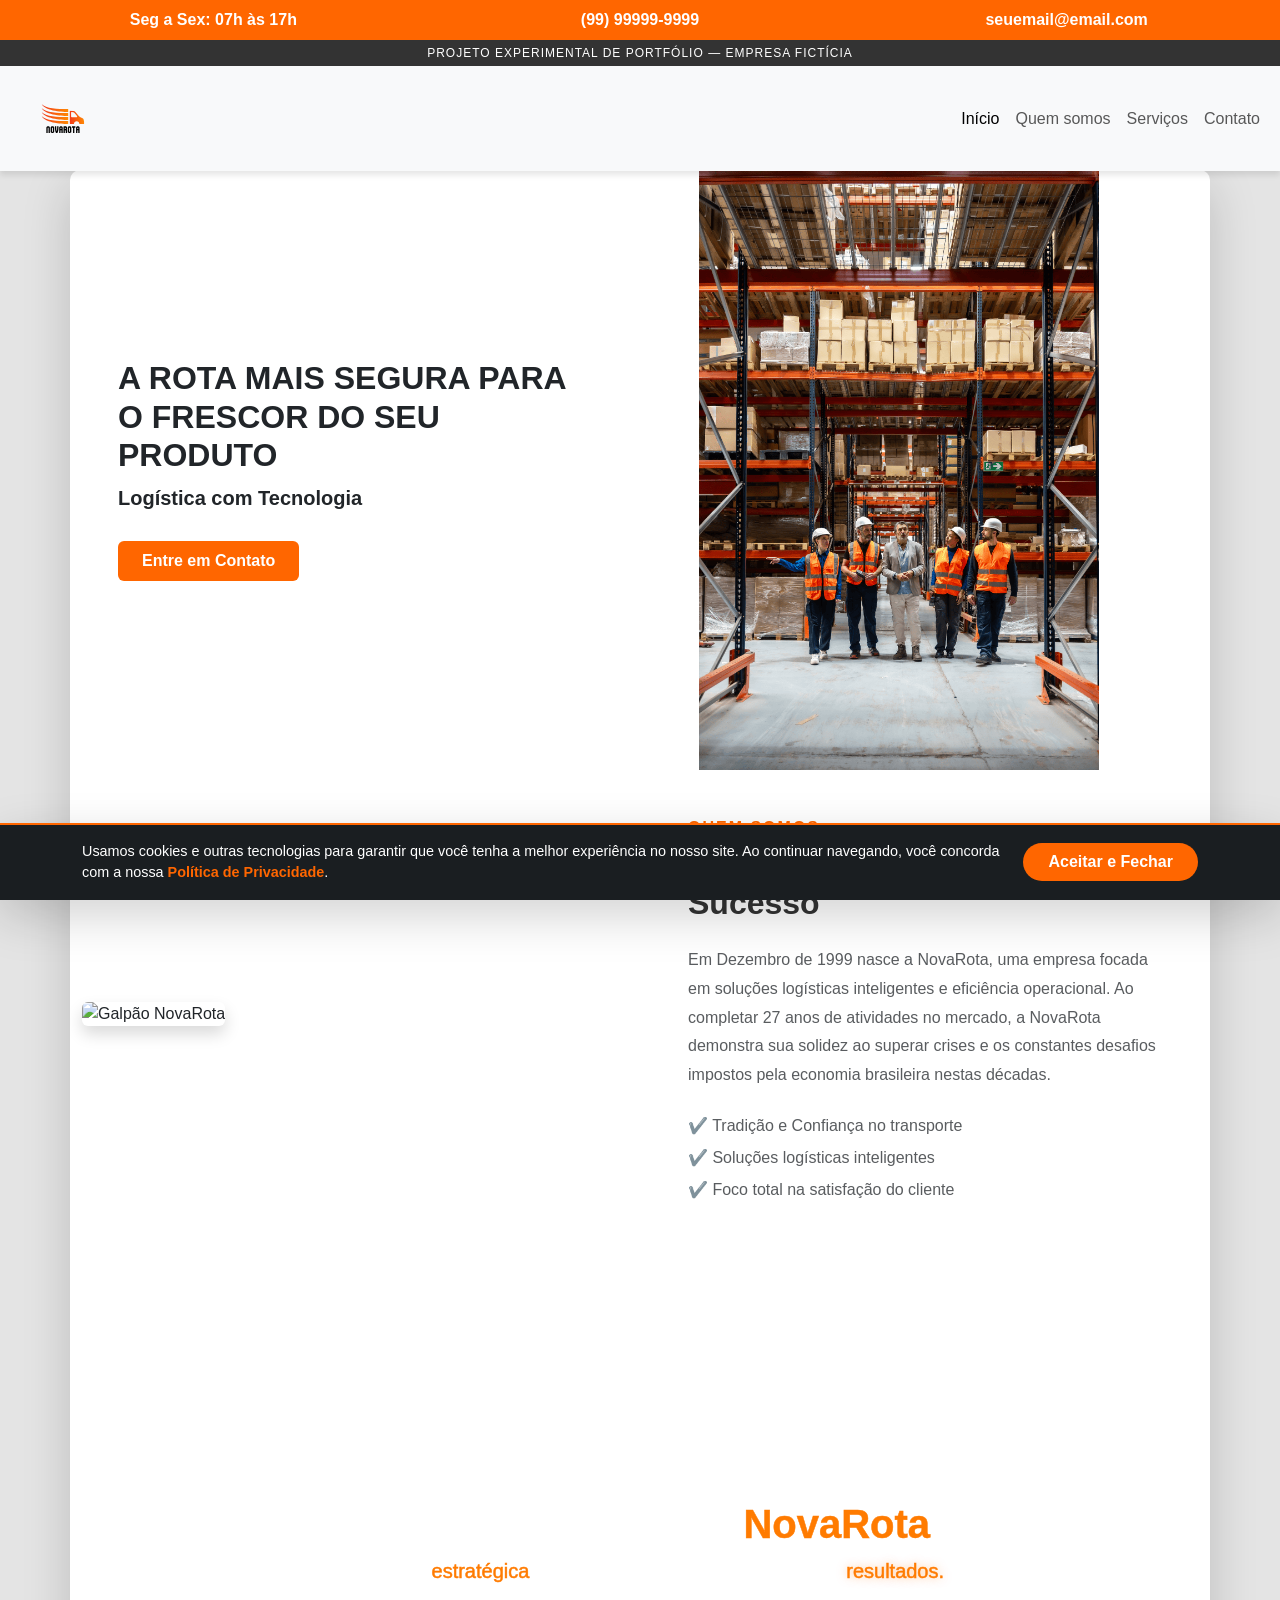
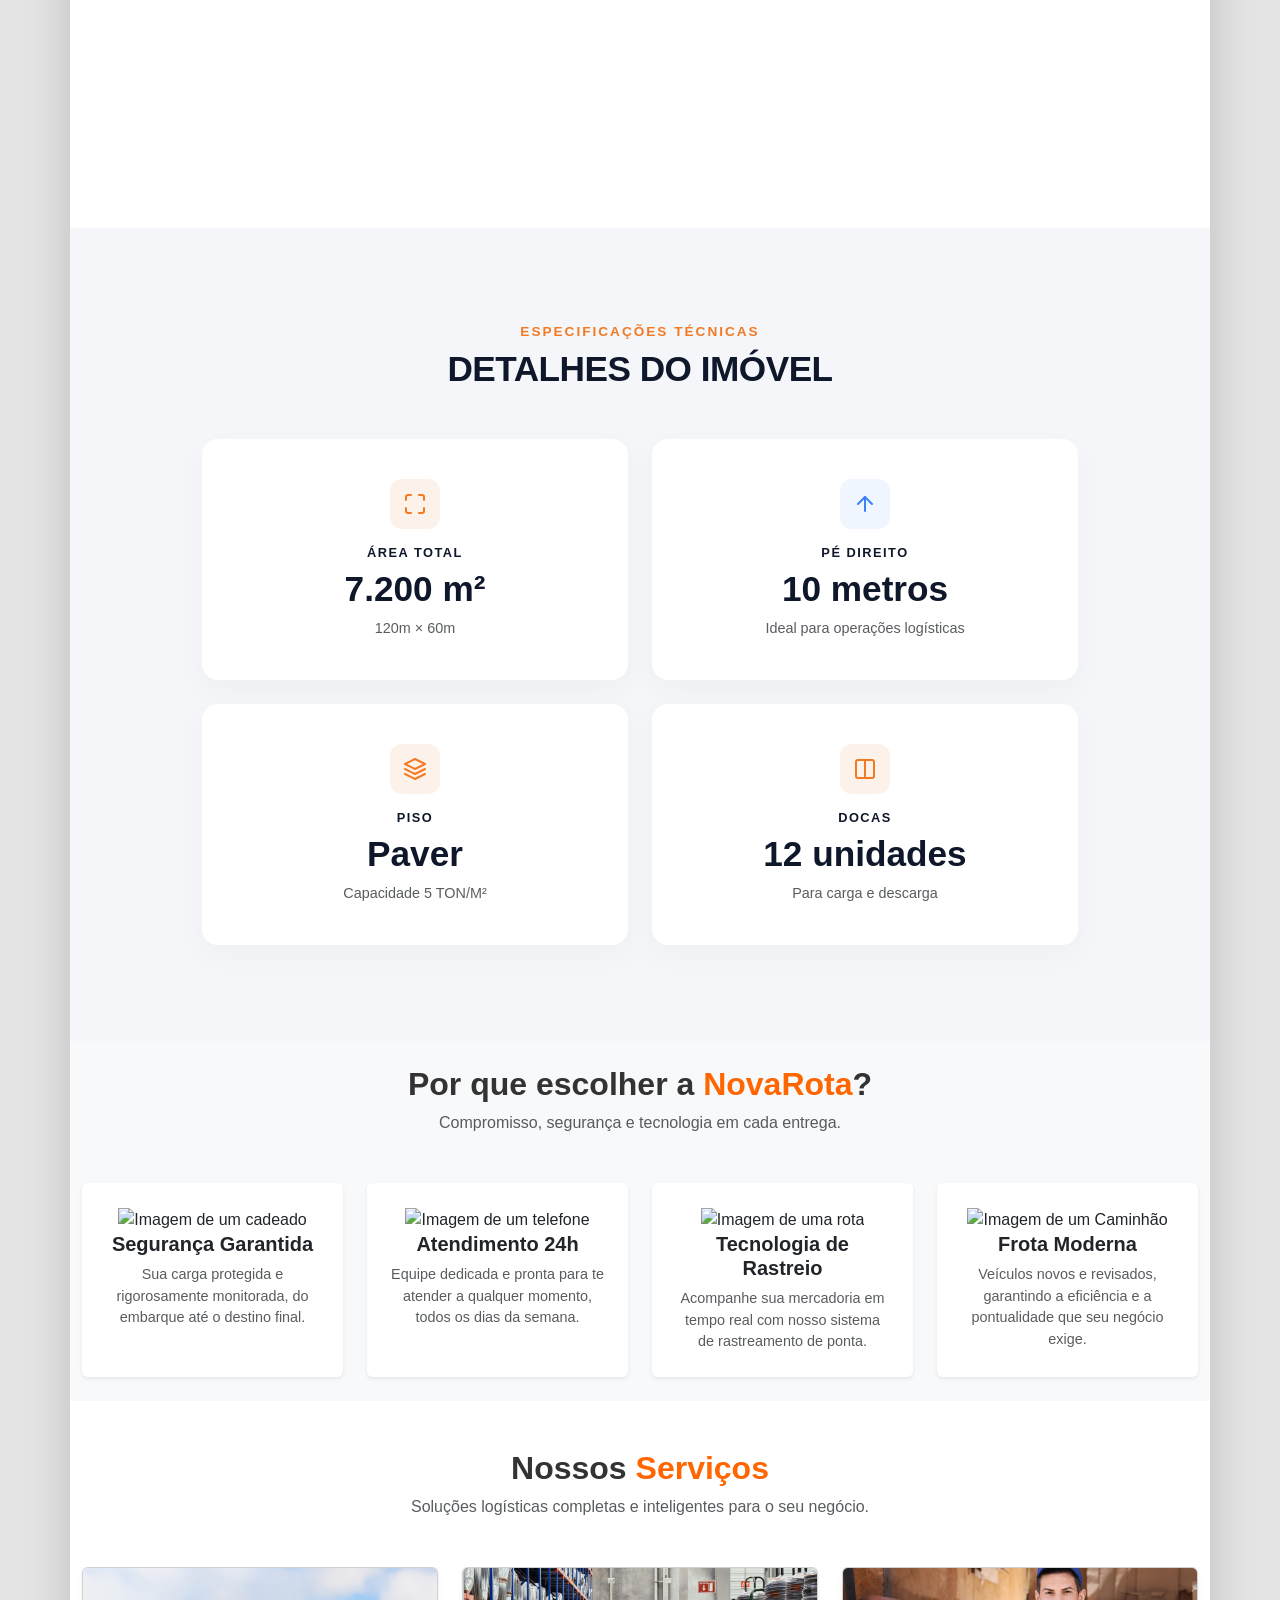
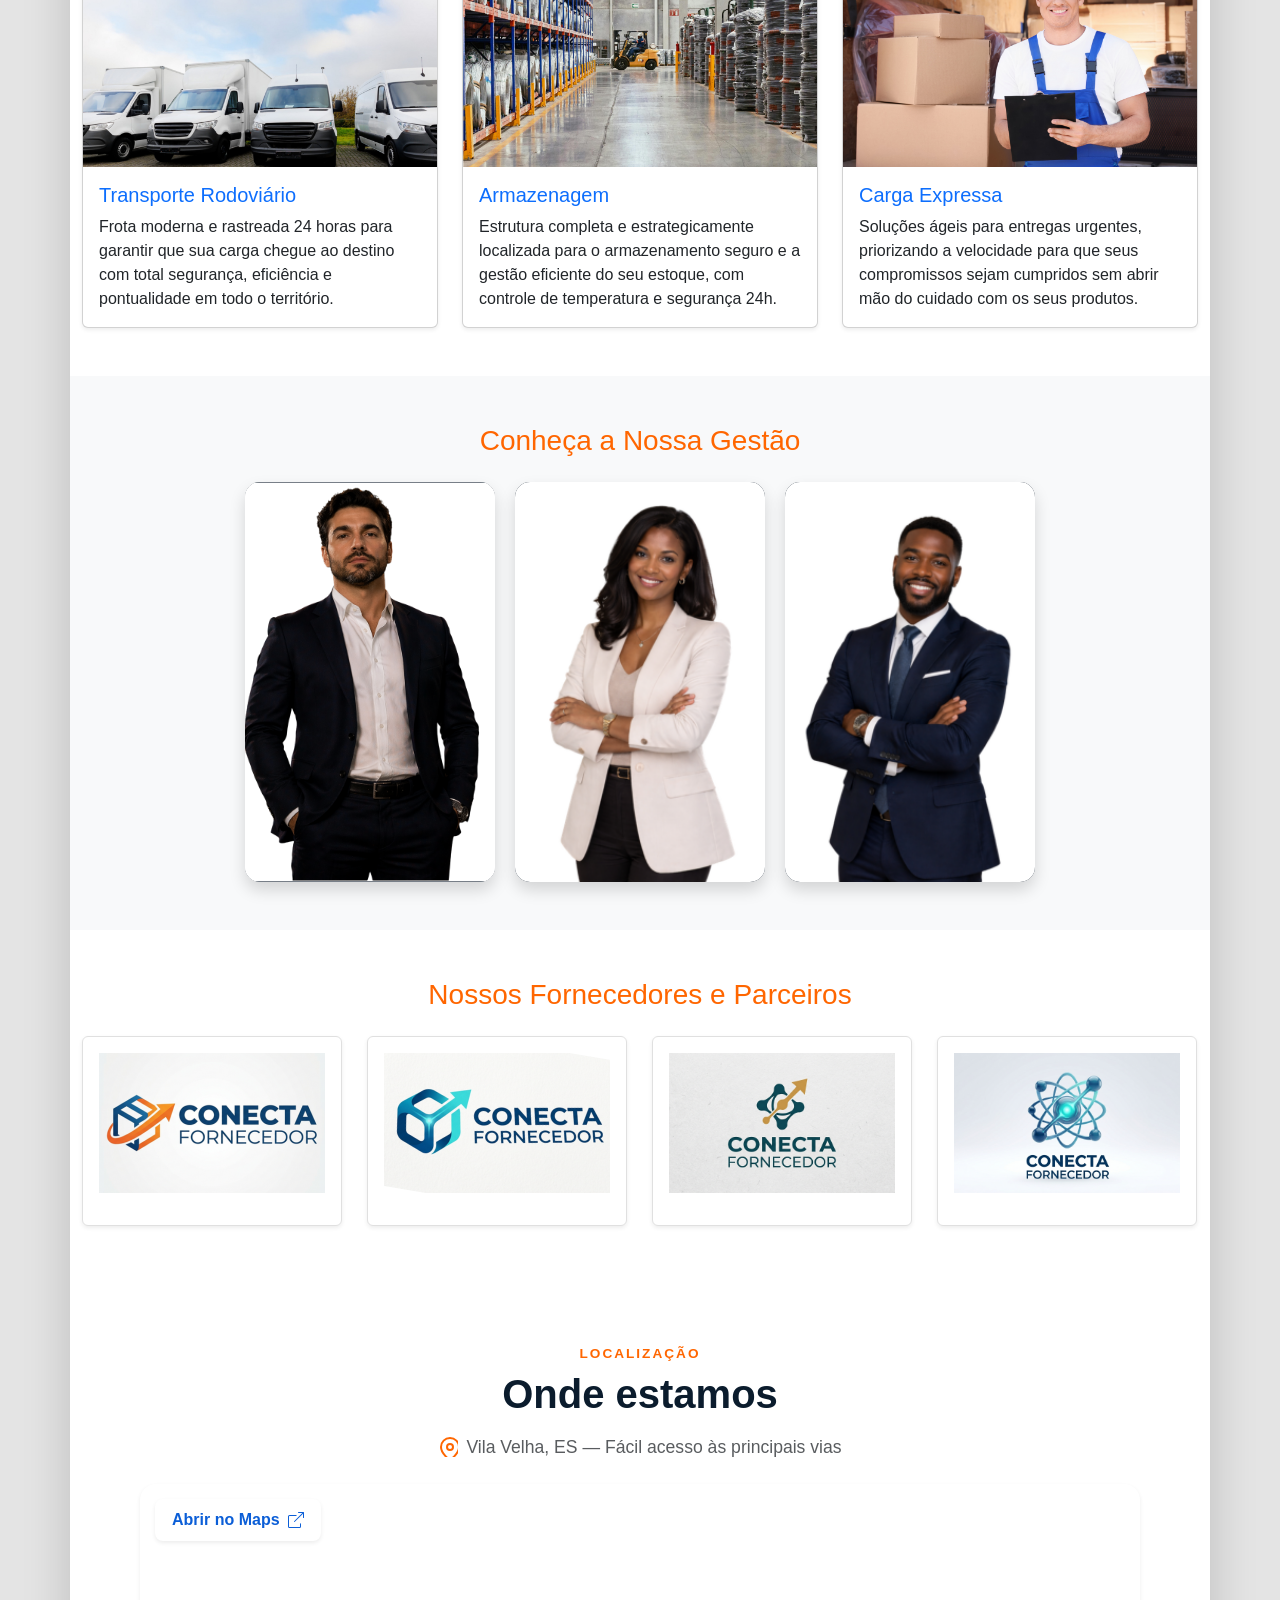
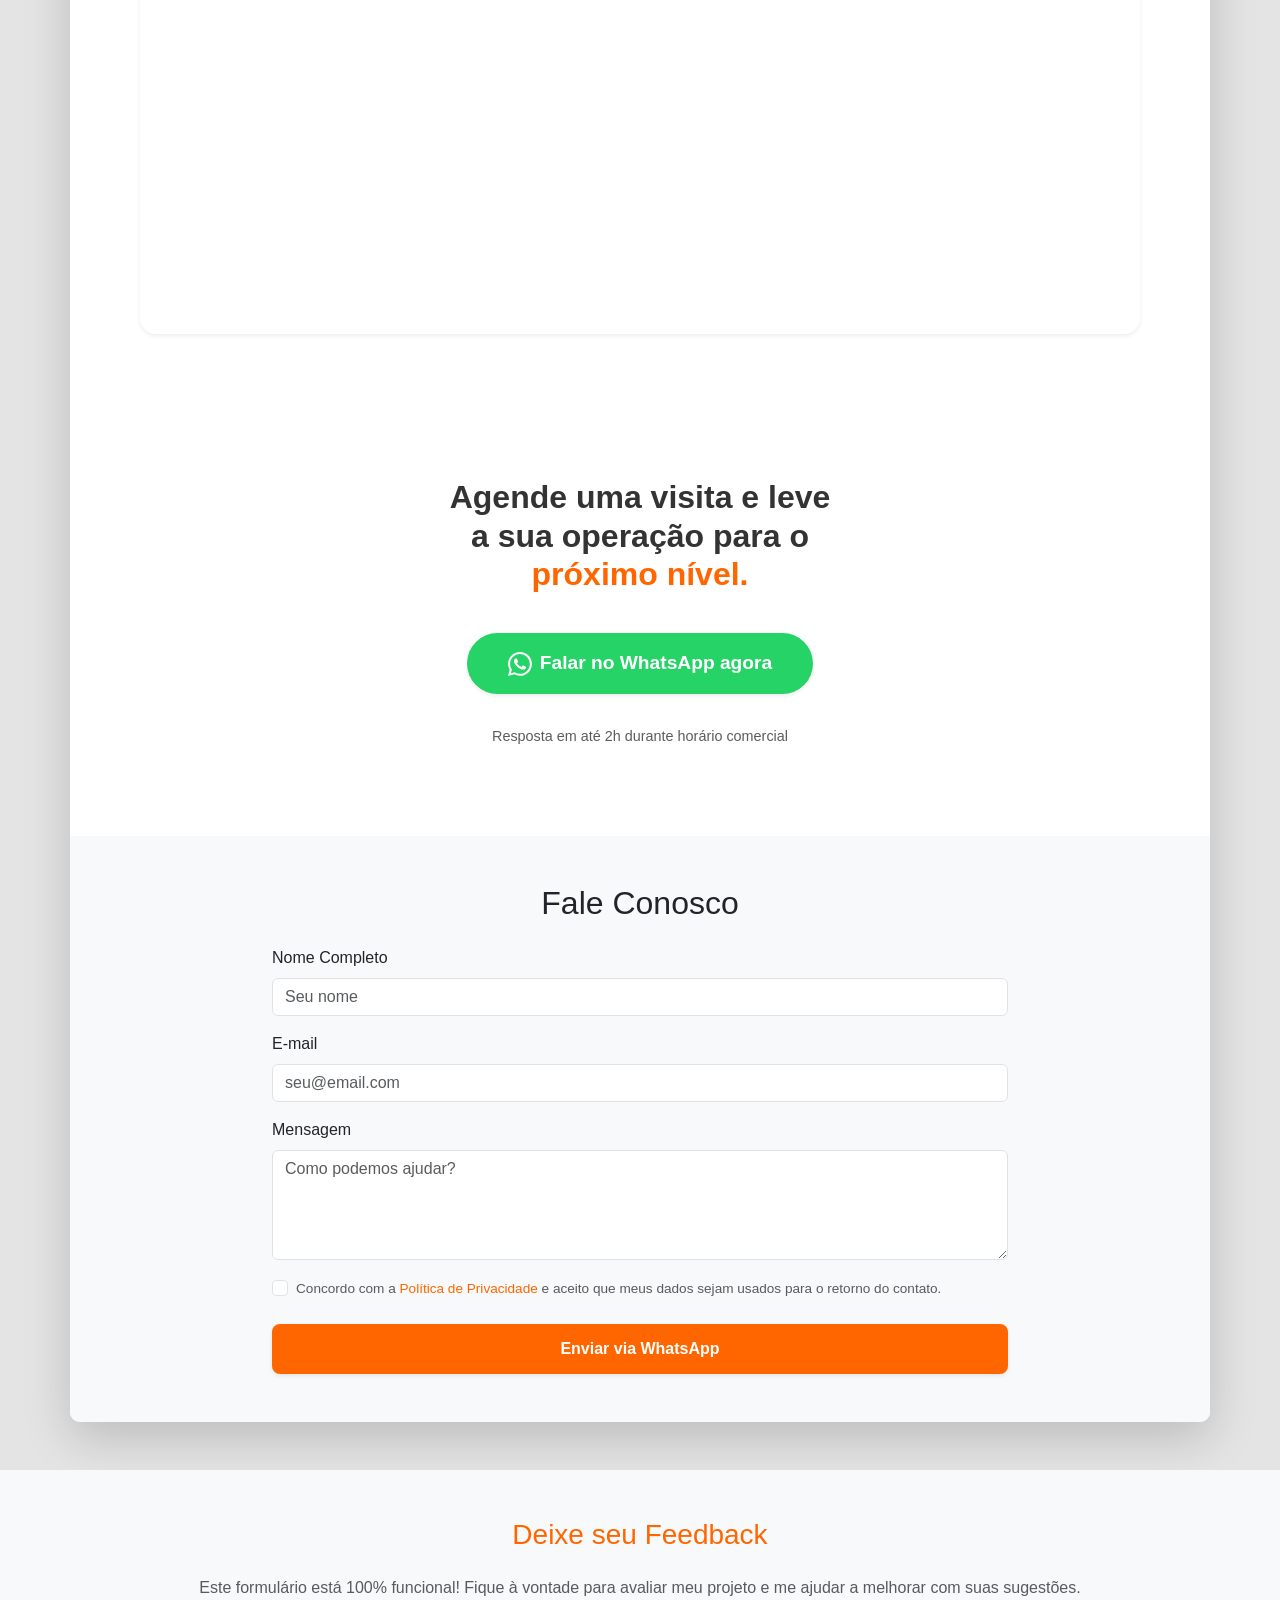
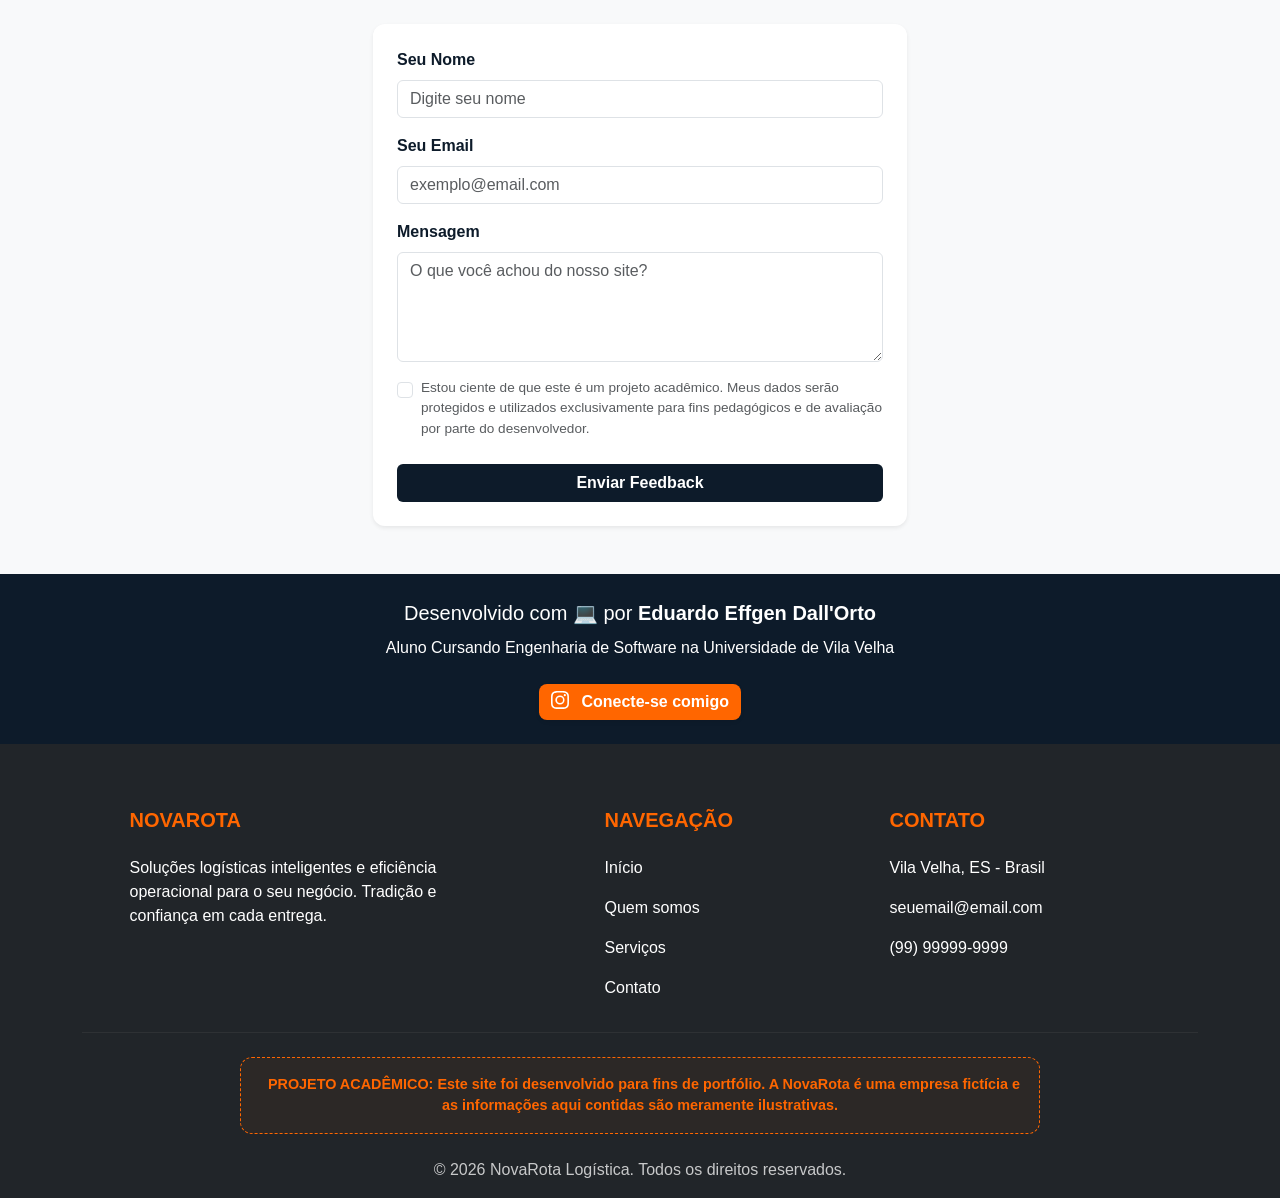
==== commit f4f83c8b: "Adicionando área de feedback e Footer com meu nome" ====
--- a/index.html
+++ b/index.html
@@ -398,7 +398,7 @@
                 <div class="row g-4">
 
                     <div class="col-12 col-md-6 col-lg-3">
-                        <div class="fornecedor-card shadow-sm p-3 h-100 rounded" style="background-color: #fff;"
+                        <div class="fornecedor-card shadow-sm p-3 rounded" style="background-color: #fff;"
                             data-aos="zoom-in" data-aos-delay="100">
                             <div class="fornecedor-logo text-center mb-3">
                                 <img src="imgs/fornecedor_1.png" alt="Foto da logo do Fornecedor 1" class="img-fluid">
@@ -412,7 +412,7 @@
                     </div>
 
                     <div class="col-12 col-md-6 col-lg-3">
-                        <div class="fornecedor-card shadow-sm p-3 h-100 rounded" style="background-color: #fff;"
+                        <div class="fornecedor-card shadow-sm p-3 rounded" style="background-color: #fff;"
                             data-aos="zoom-in" data-aos-delay="200">
                             <div class="fornecedor-logo text-center mb-3">
                                 <img src="imgs/fornecedor_2.png" alt="Foto da logo do Fornecedor 2" class="img-fluid">
@@ -426,7 +426,7 @@
                     </div>
 
                     <div class="col-12 col-md-6 col-lg-3">
-                        <div class="fornecedor-card shadow-sm p-3 h-100 rounded" style="background-color: #fff;"
+                        <div class="fornecedor-card shadow-sm p-3 rounded" style="background-color: #fff;"
                             data-aos="zoom-in" data-aos-delay="300">
                             <div class="fornecedor-logo text-center mb-3">
                                 <img src="imgs/fornecedor_3.png" alt="Foto da logo do Fornecedor 3" class="img-fluid">
@@ -440,7 +440,7 @@
                     </div>
 
                     <div class="col-12 col-md-6 col-lg-3">
-                        <div class="fornecedor-card shadow-sm p-3 h-100 rounded" style="background-color: #fff;"
+                        <div class="fornecedor-card shadow-sm p-3 rounded" style="background-color: #fff;"
                             data-aos="zoom-in" data-aos-delay="400">
                             <div class="fornecedor-logo text-center mb-3">
                                 <img src="imgs/Fornecedor_4.png" alt="Fornecedor 4" class="img-fluid">
@@ -573,6 +573,77 @@
 
     </main>
 
+        <section class="py-5" style="background-color: #f8f9fa;" id="feedback">
+    <div class="container">
+        <h3 class="text-center mb-4" style="color: #FF6600;" data-aos="fade-in">Deixe seu Feedback</h3>
+        
+        <p class="text-center text-muted mb-4" data-aos="fade-in">Este formulário está 100% funcional! Fique à vontade para avaliar meu projeto e me ajudar a melhorar com suas sugestões.</p>
+
+        <div class="row justify-content-center">
+
+        <div class="row justify-content-center">
+            <div class="col-12 col-md-8 col-lg-6" data-aos="fade-up">
+                <div class="card shadow-sm p-4 border-0" style="border-radius: 12px;">
+                    
+                    <form action="https://formsubmit.co/novarota123@hotmail.com" method="POST">
+                        
+                        <input type="hidden" name="_subject" value="Novo Feedback do site NovaRota!">
+                        <input type="hidden" name="_captcha" value="false">
+                        <input type="hidden" name="_template" value="table">
+                        
+                        <div class="mb-3">
+                            <label for="nome" class="form-label fw-bold" style="color: #0d1b2a;">Seu Nome</label>
+                            <input type="text" class="form-control" id="nome" name="Nome" placeholder="Digite seu nome" required>
+                        </div>
+                        
+                        <div class="mb-3">
+                            <label for="email" class="form-label fw-bold" style="color: #0d1b2a;">Seu Email</label>
+                            <input type="email" class="form-control" id="email" name="Email" placeholder="exemplo@email.com" required>
+                        </div>
+                        
+                        <div class="mb-3">
+                            <label for="mensagem" class="form-label fw-bold" style="color: #0d1b2a;">Mensagem</label>
+                            <textarea class="form-control" id="mensagem" name="Mensagem" rows="4" placeholder="O que você achou do nosso site?" required></textarea>
+                        </div>
+
+                        <div class="mb-4 form-check">
+                            <input type="checkbox" class="form-check-input" id="termos" name="Termos_de_Uso" required>
+                            <label class="form-check-label text-muted" for="termos" style="font-size: 0.85rem;">
+                                Estou ciente de que este é um projeto acadêmico. Meus dados serão protegidos e utilizados exclusivamente para fins pedagógicos e de avaliação por parte do desenvolvedor.
+                            </label>
+                        </div>
+                        
+                        <button type="submit" class="btn w-100 fw-bold" style="background-color: #0d1b2a; color: white; transition: 0.3s;" onmouseover="this.style.backgroundColor='#FF6600'" onmouseout="this.style.backgroundColor='#0d1b2a'">
+                            Enviar Feedback
+                        </button>
+                        <input type="hidden" name="_next" value="http://127.0.0.1:5500/obrigado.html">
+                    <input type="hidden" name="_captcha" value="false">
+
+                    </form>
+
+                </div>
+            </div>
+        </div>
+    </div>
+</section>
+
+<footer class="py-4 text-center" style="background-color: #0d1b2a; color: #ffffff;">
+    <div class="container">
+        <p class="mb-2 fs-5">
+            Desenvolvido com 💻 por <strong>Eduardo Effgen Dall'Orto</strong>
+        </p>
+        <p>Aluno Cursando Engenharia de Software na Universidade de Vila Velha</p>
+        
+        <a href="https://instagram.com/SEU_USUARIO_AQUI" target="_blank" class="btn mt-2 shadow-sm" style="background-color: #FF6600; color: white; border: none; font-weight: 600; border-radius: 8px; transition: 0.3s;" onmouseover="this.style.transform='scale(1.05)'" onmouseout="this.style.transform='scale(1)'">
+            
+            <svg xmlns="http://www.w3.org/2000/svg" width="18" height="18" fill="currentColor" class="bi bi-instagram mb-1 me-2" viewBox="0 0 16 16">
+              <path d="M8 0C5.829 0 5.556.01 4.703.048 3.85.088 3.269.222 2.76.42a3.917 3.917 0 0 0-1.417.923A3.927 3.927 0 0 0 .42 2.76C.222 3.268.087 3.85.048 4.7.01 5.555 0 5.827 0 8.001c0 2.172.01 2.444.048 3.297.04.852.174 1.433.372 1.942.205.526.478.972.923 1.417.444.445.89.719 1.416.923.51.198 1.09.333 1.942.372C5.555 15.99 5.827 16 8 16s2.444-.01 3.298-.048c.851-.04 1.434-.174 1.943-.372a3.916 3.916 0 0 0 1.416-.923c.445-.445.718-.891.923-1.417.197-.509.332-1.09.372-1.942C15.99 10.445 16 10.173 16 8s-.01-2.445-.048-3.299c-.04-.851-.175-1.433-.372-1.941a3.926 3.926 0 0 0-.923-1.417A3.911 3.911 0 0 0 13.24.42c-.51-.198-1.092-.333-1.943-.372C10.443.01 10.172 0 7.998 0h.003zm-.717 1.442h.718c2.136 0 2.389.007 3.232.046.78.036 1.204.166 1.486.275.373.145.64.319.92.599.28.28.453.546.598.92.11.281.24.705.275 1.485.039.843.047 1.096.047 3.231s-.008 2.389-.047 3.232c-.035.78-.166 1.203-.275 1.485a2.47 2.47 0 0 1-.599.919c-.28.28-.546.453-.92.598-.28.11-.704.24-1.487.276-.843.038-1.096.047-3.232.047s-2.39-.009-3.233-.047c-.78-.036-1.203-.166-1.485-.276a2.478 2.478 0 0 1-.92-.598 2.48 2.48 0 0 1-.6-.92c-.109-.281-.24-.705-.275-1.485-.038-.843-.046-1.096-.046-3.233 0-2.136.008-2.388.046-3.231.036-.78.166-1.204.276-1.486.145-.373.319-.64.599-.92.28-.28.546-.453.92-.598.282-.11.705-.24 1.485-.276.738-.034 1.024-.044 2.515-.045v.002zm4.988 1.328a.96.96 0 1 0 0 1.92.96.96 0 0 0 0-1.92zm-4.27 1.122a4.109 4.109 0 1 0 0 8.217 4.109 4.109 0 0 0 0-8.217zm0 1.441a2.667 2.667 0 1 1 0 5.334 2.667 2.667 0 0 1 0-5.334z"/>
+            </svg>
+            Conecte-se comigo
+        </a>
+    </div>
+</footer>
+
 
     <footer class="text-white pt-5 pb-3" style="background-color: #212529;">
         <div class="container text-center text-md-start">
--- a/style.css
+++ b/style.css
@@ -148,6 +148,7 @@
         height: auto;
 }
 }
+/* Container e Card base mantidos iguais aos seus */
 .fornecedores-container {
     display: flex;
     flex-wrap: wrap;
@@ -167,10 +168,12 @@
     transition: transform 0.3s ease, box-shadow 0.3s ease;
     cursor: pointer;
 }
+
 .fornecedor-card:hover {
     transform: translateY(-5px);
     box-shadow: 0 10px 20px rgba(0,0,0,0.15) !important;
 }
+
 .fornecedor-logo {
     height: 140px; 
     padding: 0; 
@@ -180,36 +183,44 @@
     background-color: #ffffff;
     overflow: hidden; 
 }
+
 .fornecedor-logo img {
     width: 100%; 
     height: 100%; 
     object-fit: cover; 
 }
+
+/* CAIXA DE TEXTO (AQUI ESTAVA O PROBLEMA) */
 .fornecedor-texto {
     max-height: 0; 
     opacity: 0;
     padding: 0 20px; 
     background-color: #0d1b2a; 
     color: white;
-    transition: all 0.4s ease-in-out; 
-}
+    transition: all 0.4s ease-in-out;
+    overflow: hidden; /* ADICIONADO: Impede que o texto vaze quando o card está fechado */
+}
+
+/* EFEITO AO PASSAR O MOUSE (HOVER) */
 .fornecedor-card:hover .fornecedor-texto {
     max-height: 200px; 
     opacity: 1;
     padding: 20px; 
 }
+
+/* RESPONSIVIDADE (CELULARES E TABLETS) */
 @media (max-width: 768px) {
     .fornecedor-card {
         width: 100%;
         max-width: 300px;
+        margin: 0 auto; /* Ajuda a centralizar o card sozinho na tela do celular */
     }
-    .fornecedor-texto {
-        max-height: 300px; 
-        opacity: 1;
-        padding: 20px;
-    }
+    
+    /* Removida a regra que forçava todos os textos a ficarem abertos.
+       No celular, o efeito de "abrir" vai acontecer quando a pessoa TOCAR no card. */
+       
     .fornecedor-card:hover {
-        transform: none; 
+        transform: none; /* Evita que o card pule a tela no celular ao ser tocado */
     }
 }
 .btn-whatsapp {
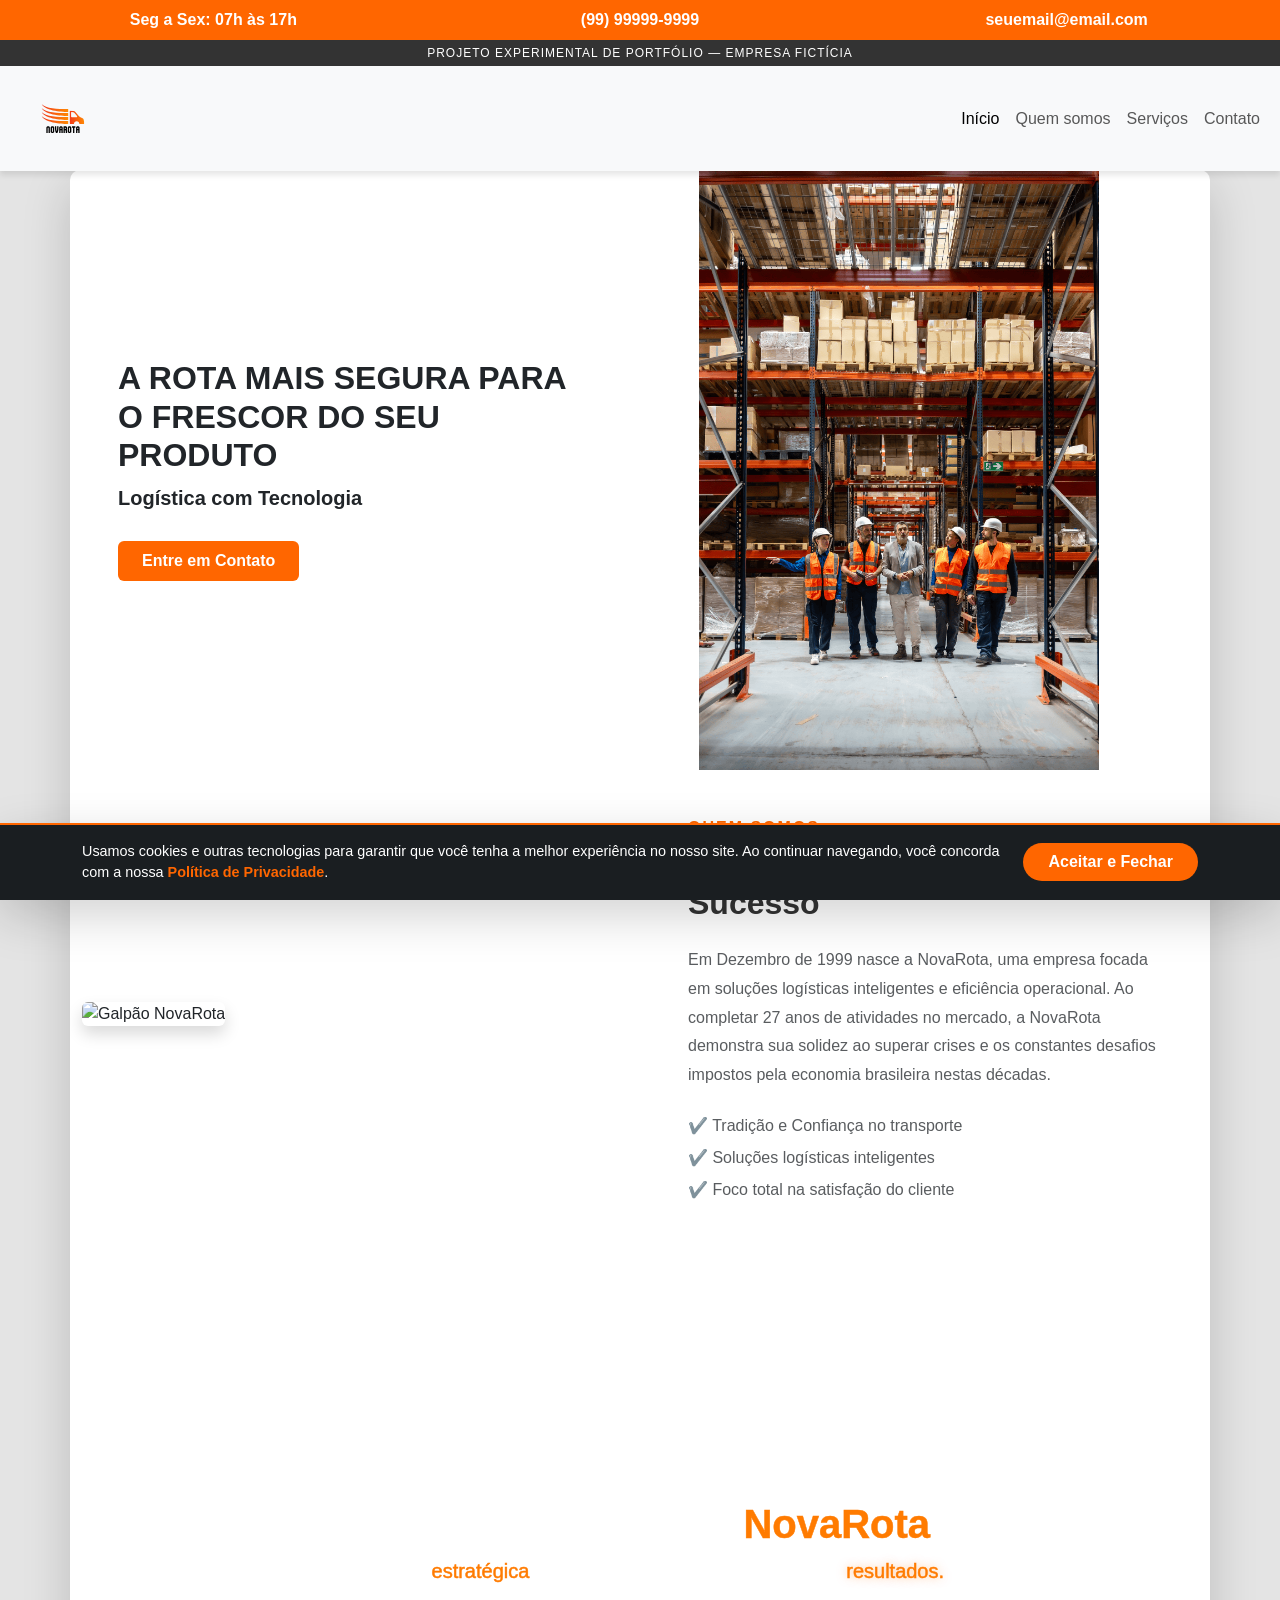
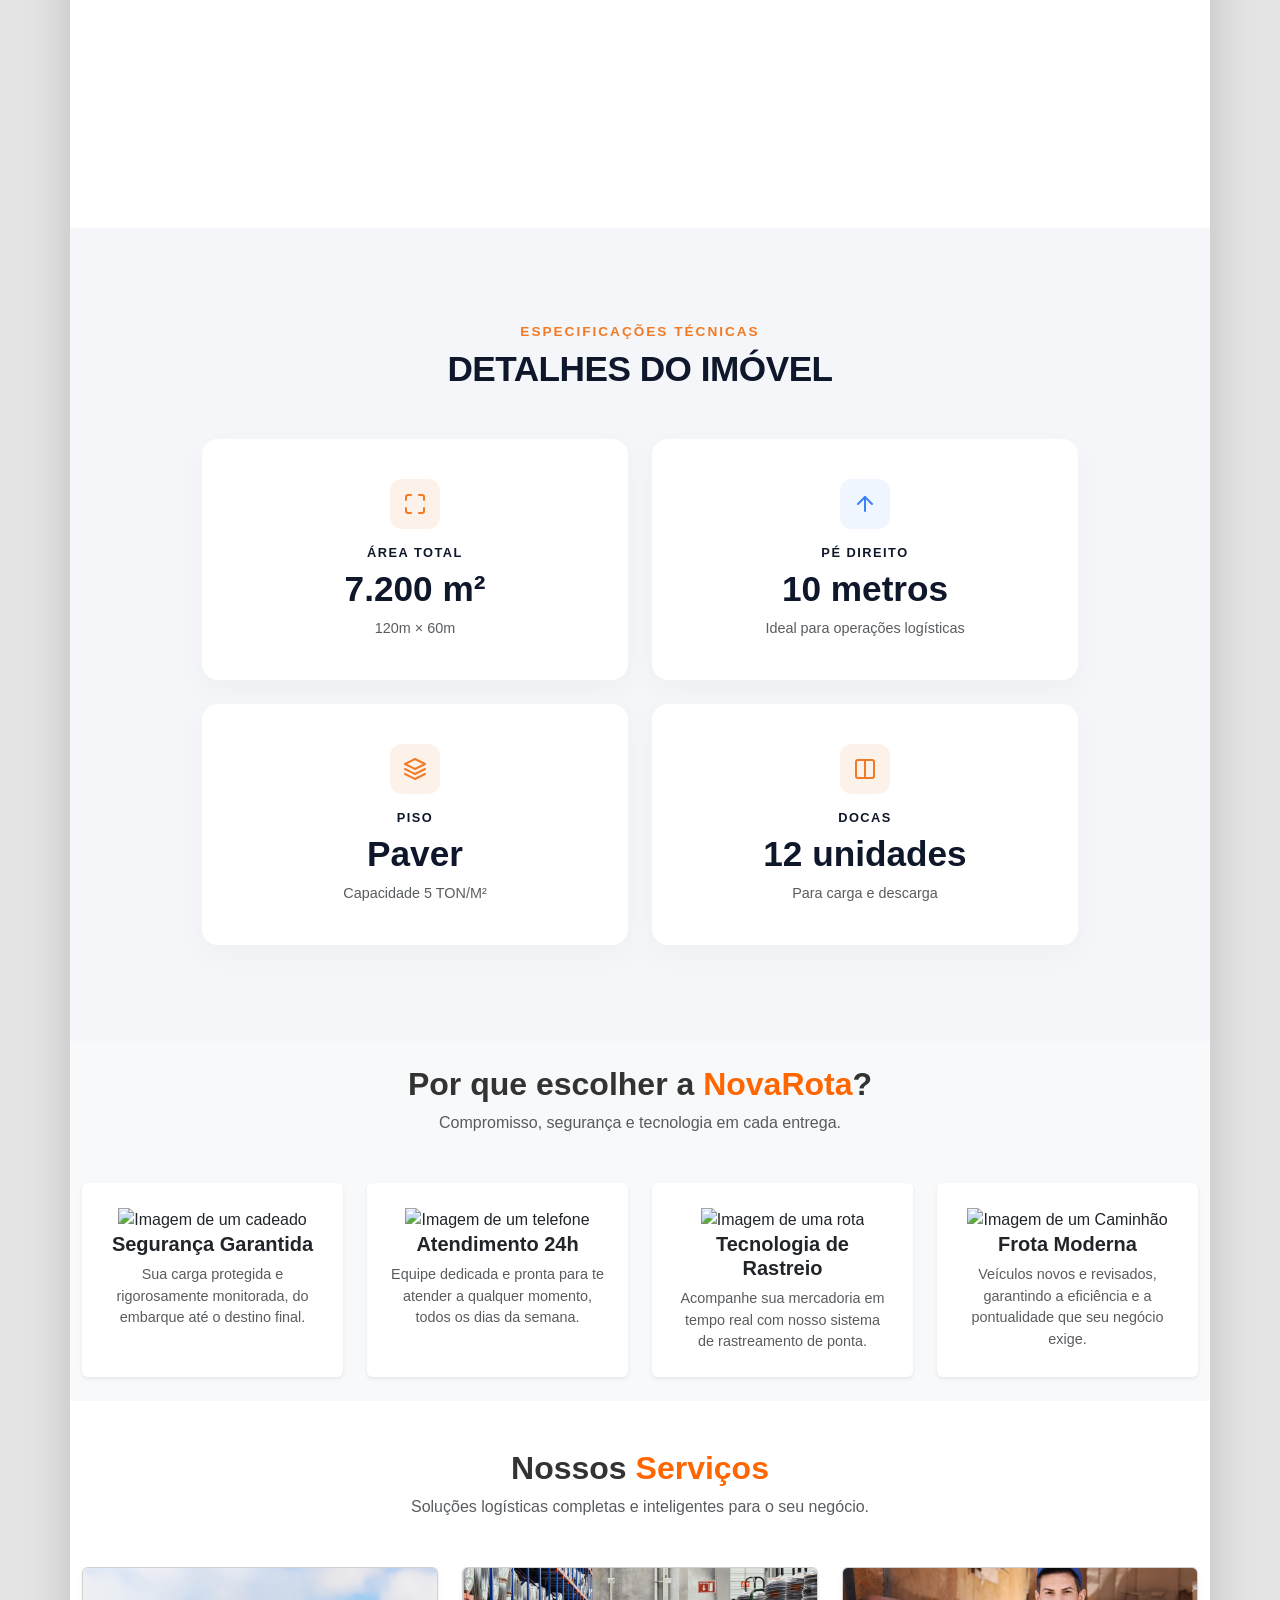
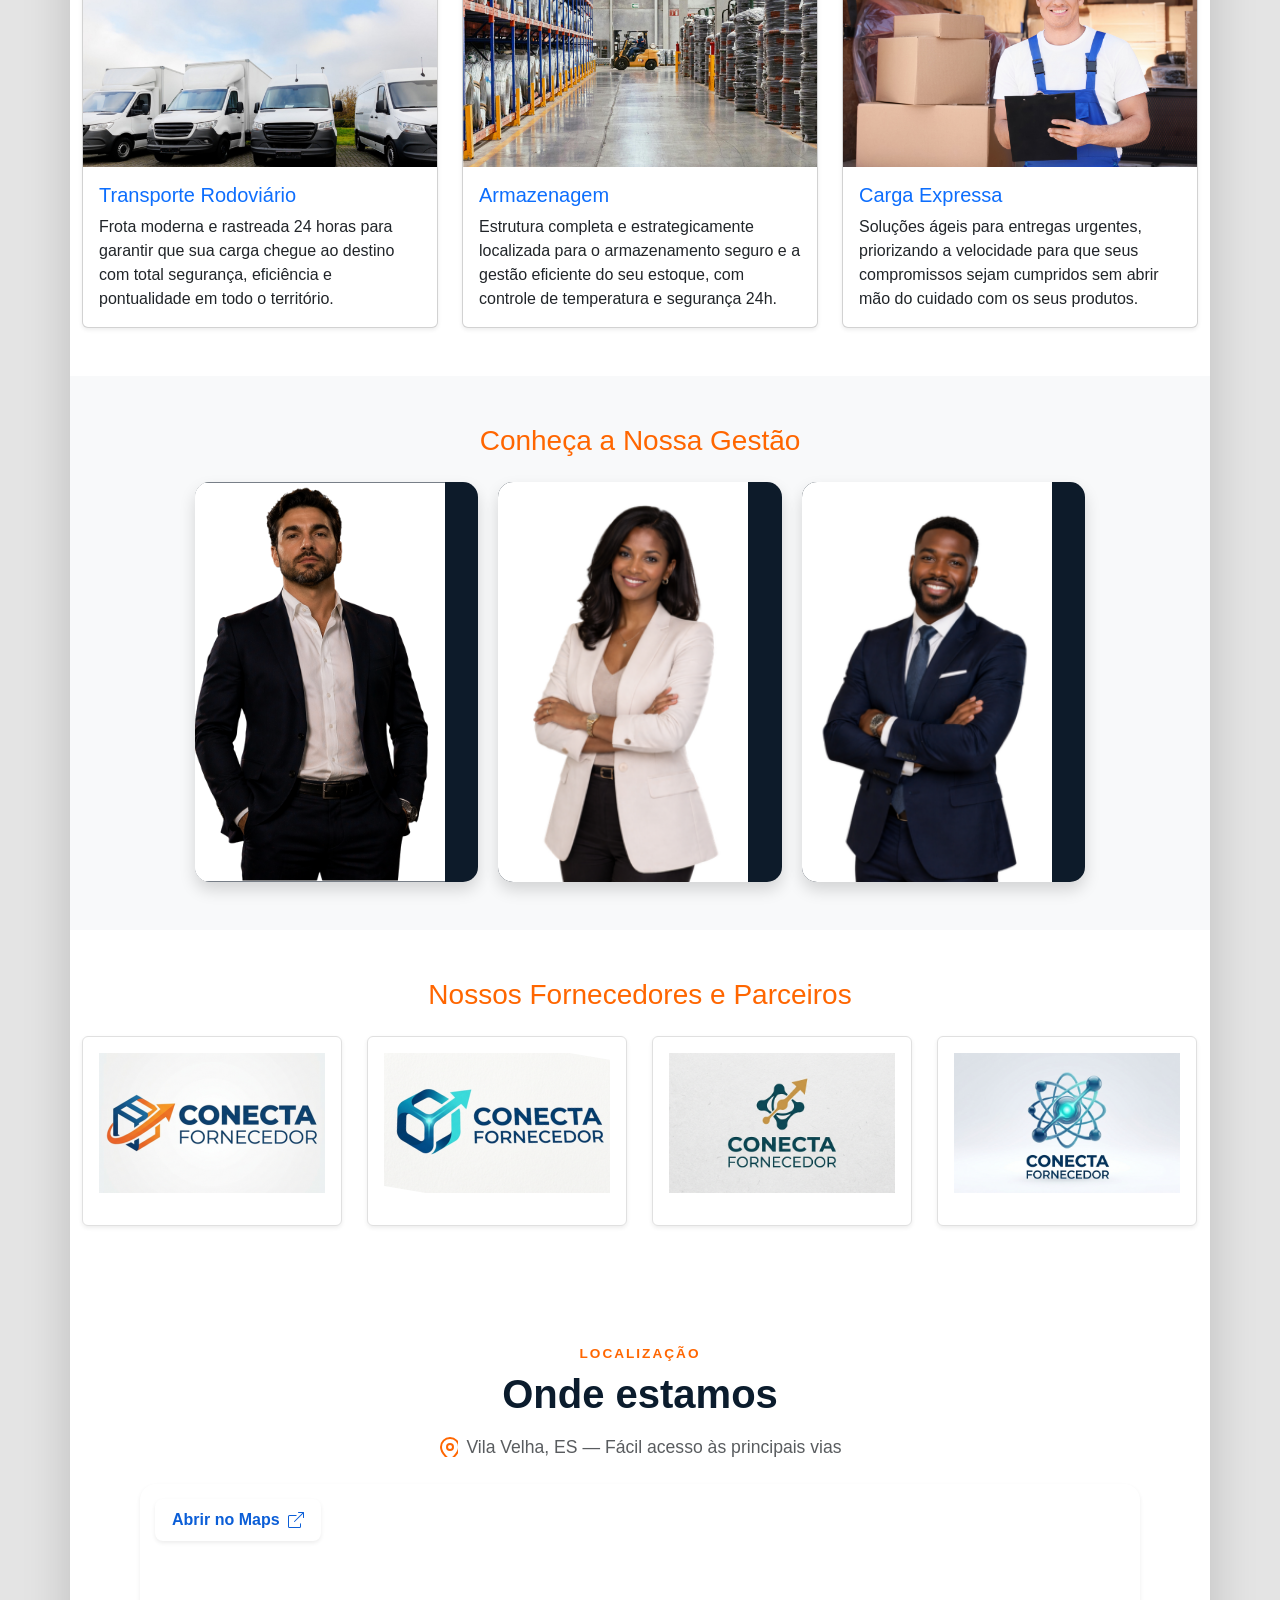
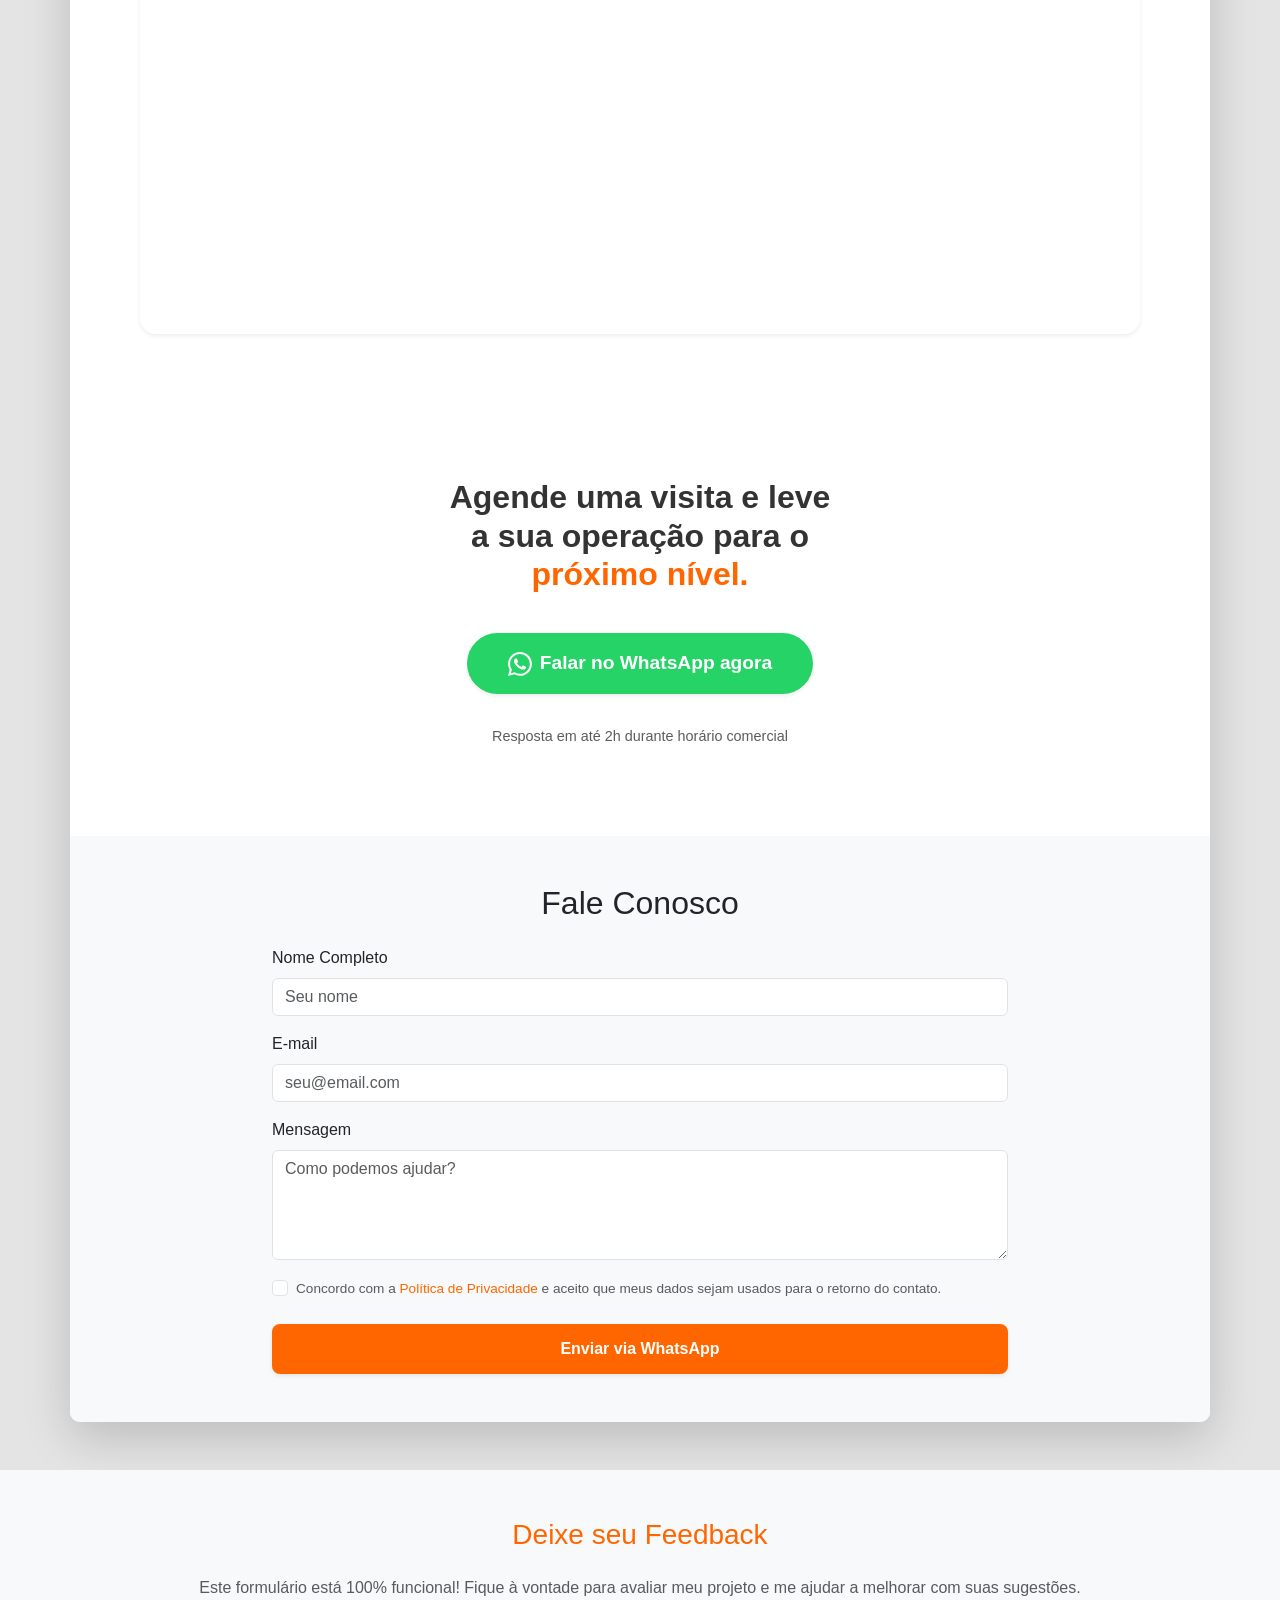
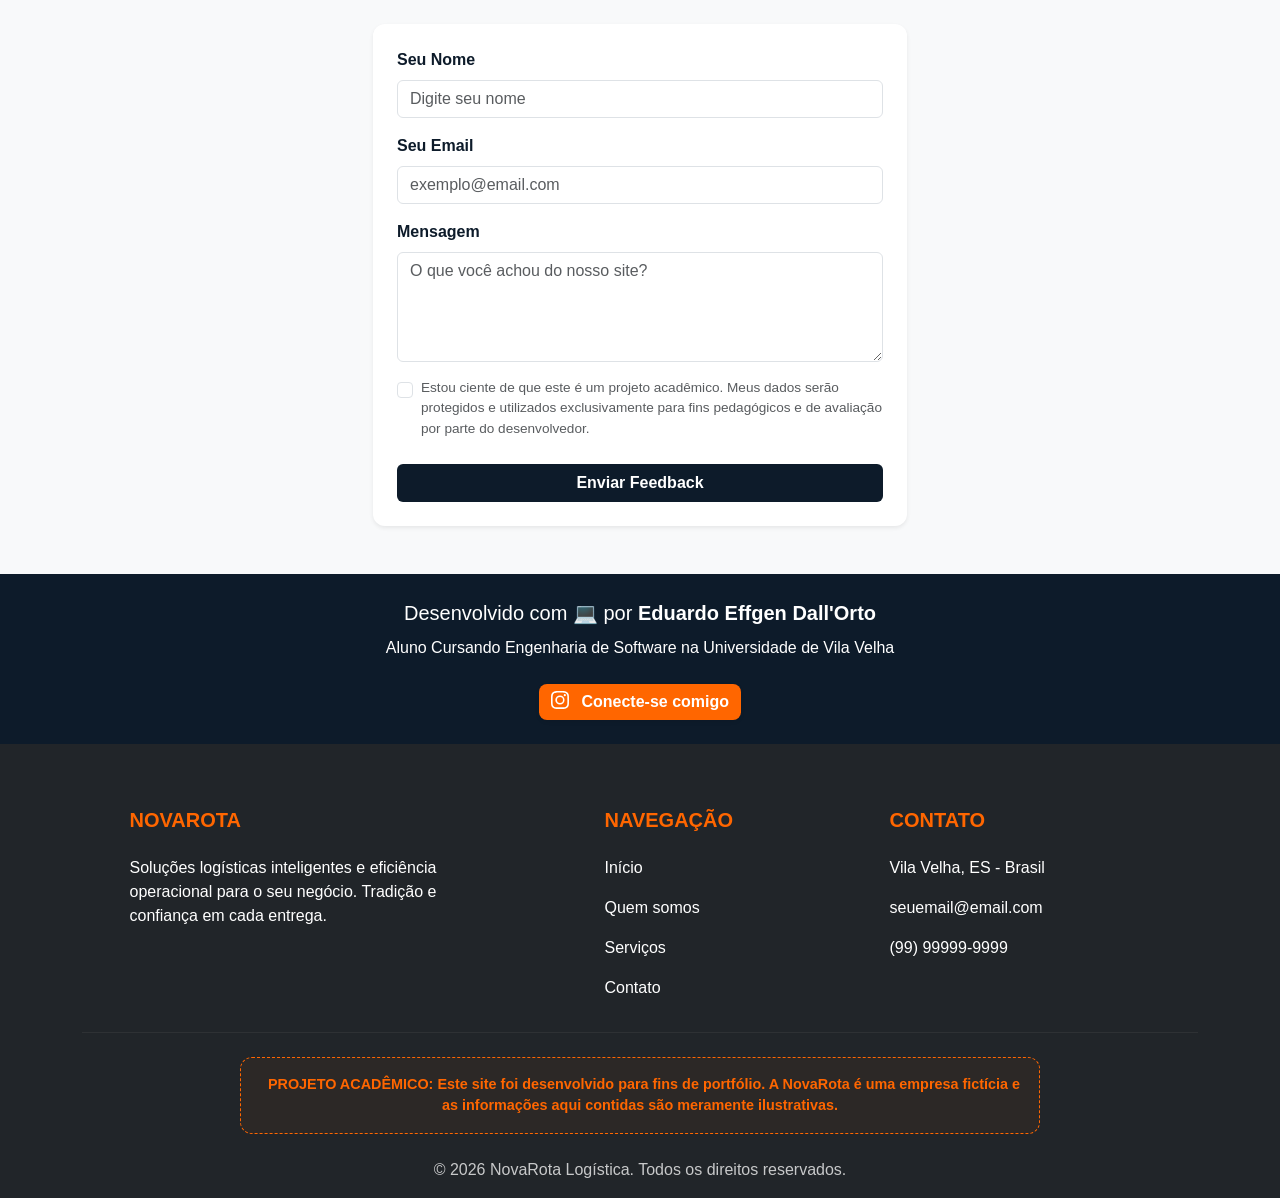
==== commit a3943b99: "Acertando o obrigadohtml" ====
--- a/index.html
+++ b/index.html
@@ -616,7 +616,7 @@
                         <button type="submit" class="btn w-100 fw-bold" style="background-color: #0d1b2a; color: white; transition: 0.3s;" onmouseover="this.style.backgroundColor='#FF6600'" onmouseout="this.style.backgroundColor='#0d1b2a'">
                             Enviar Feedback
                         </button>
-                        <input type="hidden" name="_next" value="http://127.0.0.1:5500/obrigado.html">
+                        <input type="hidden" name="_next" value="https://eduardoeffgen.com.br/obrigado.html">
                     <input type="hidden" name="_captcha" value="false">
 
                     </form>
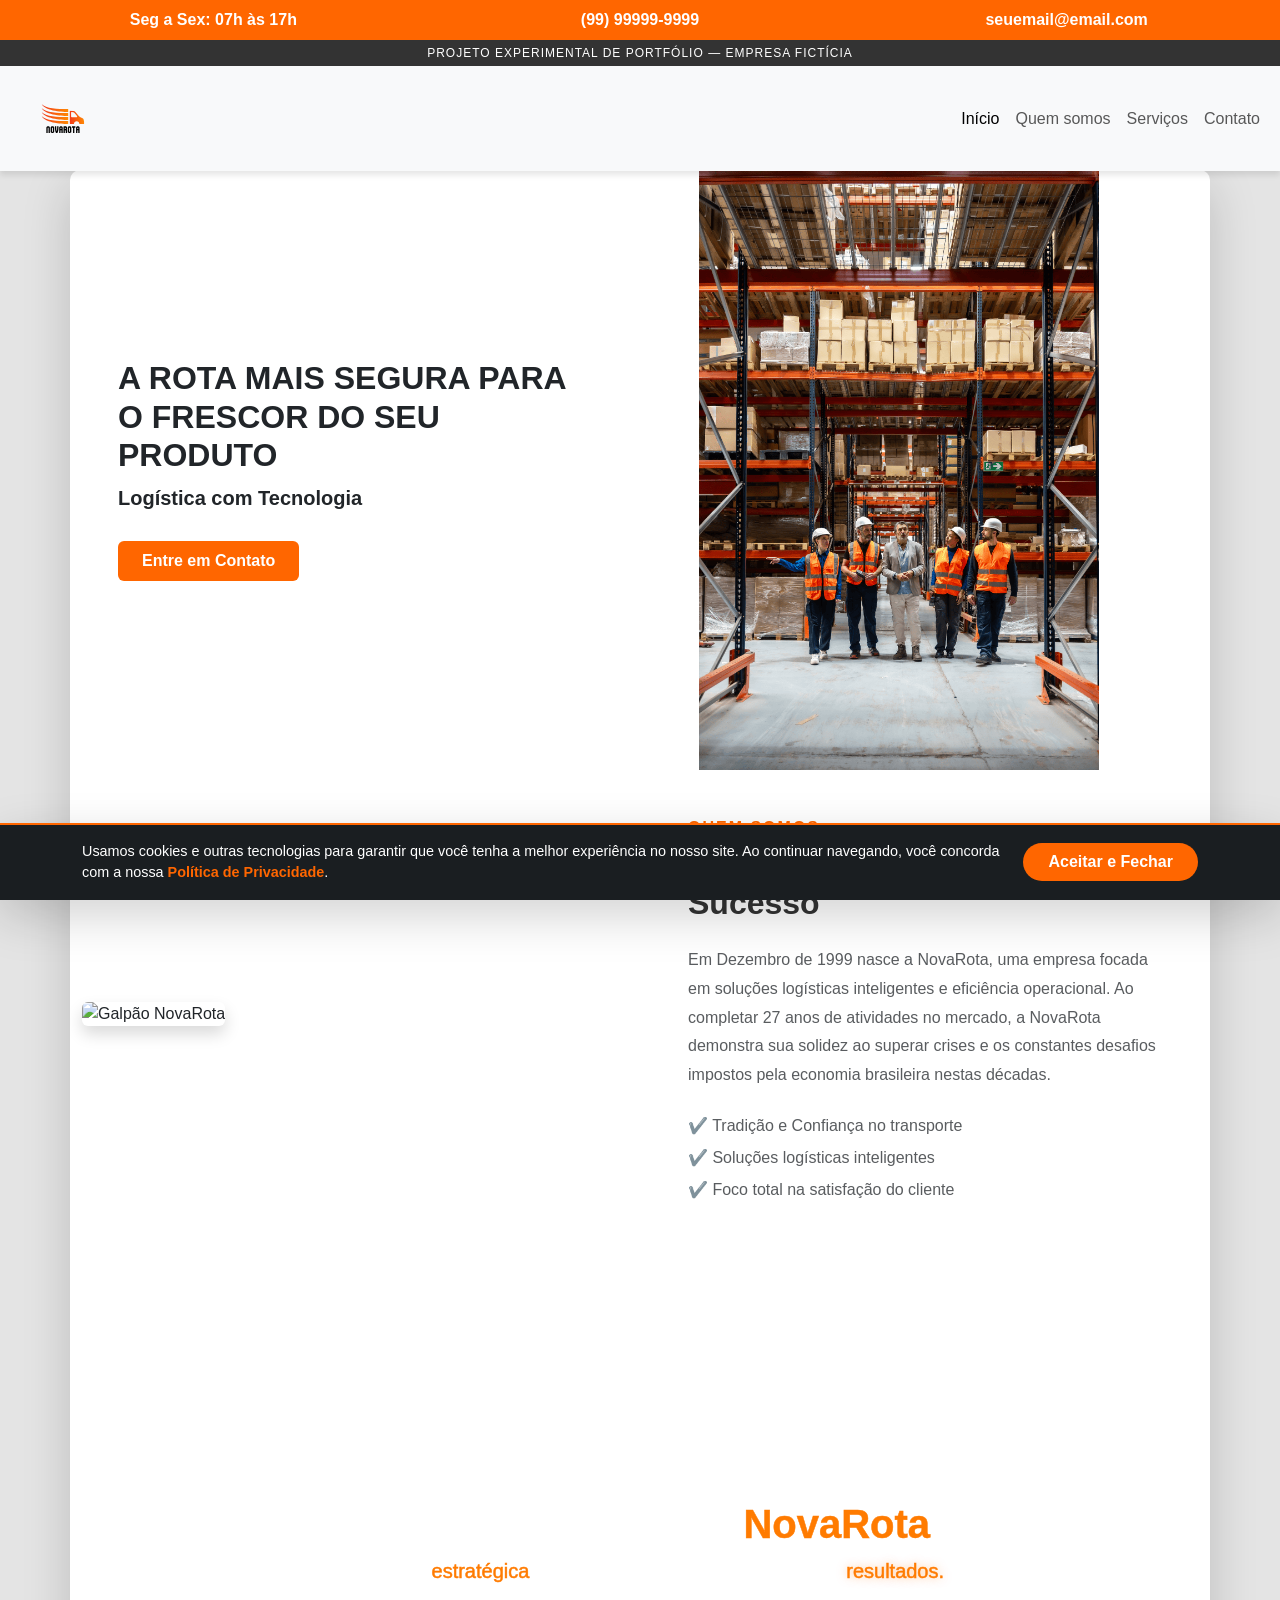
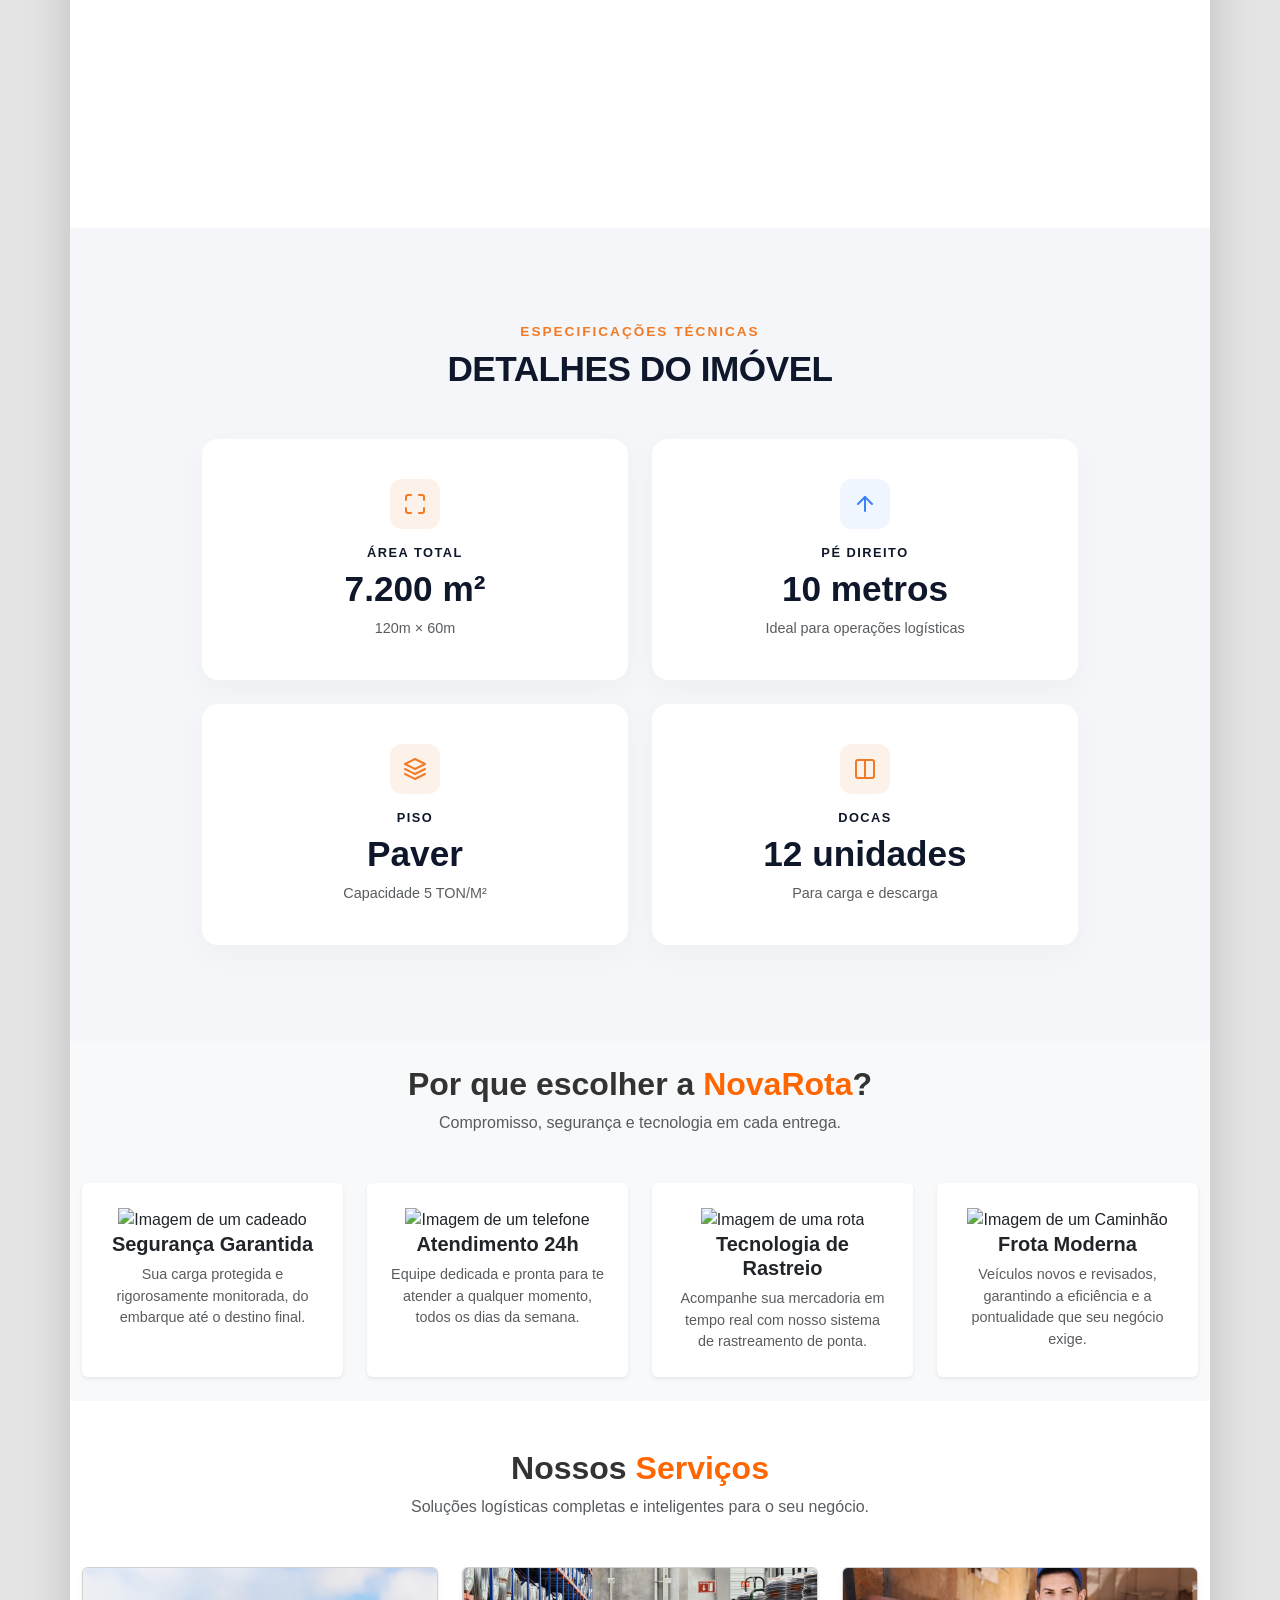
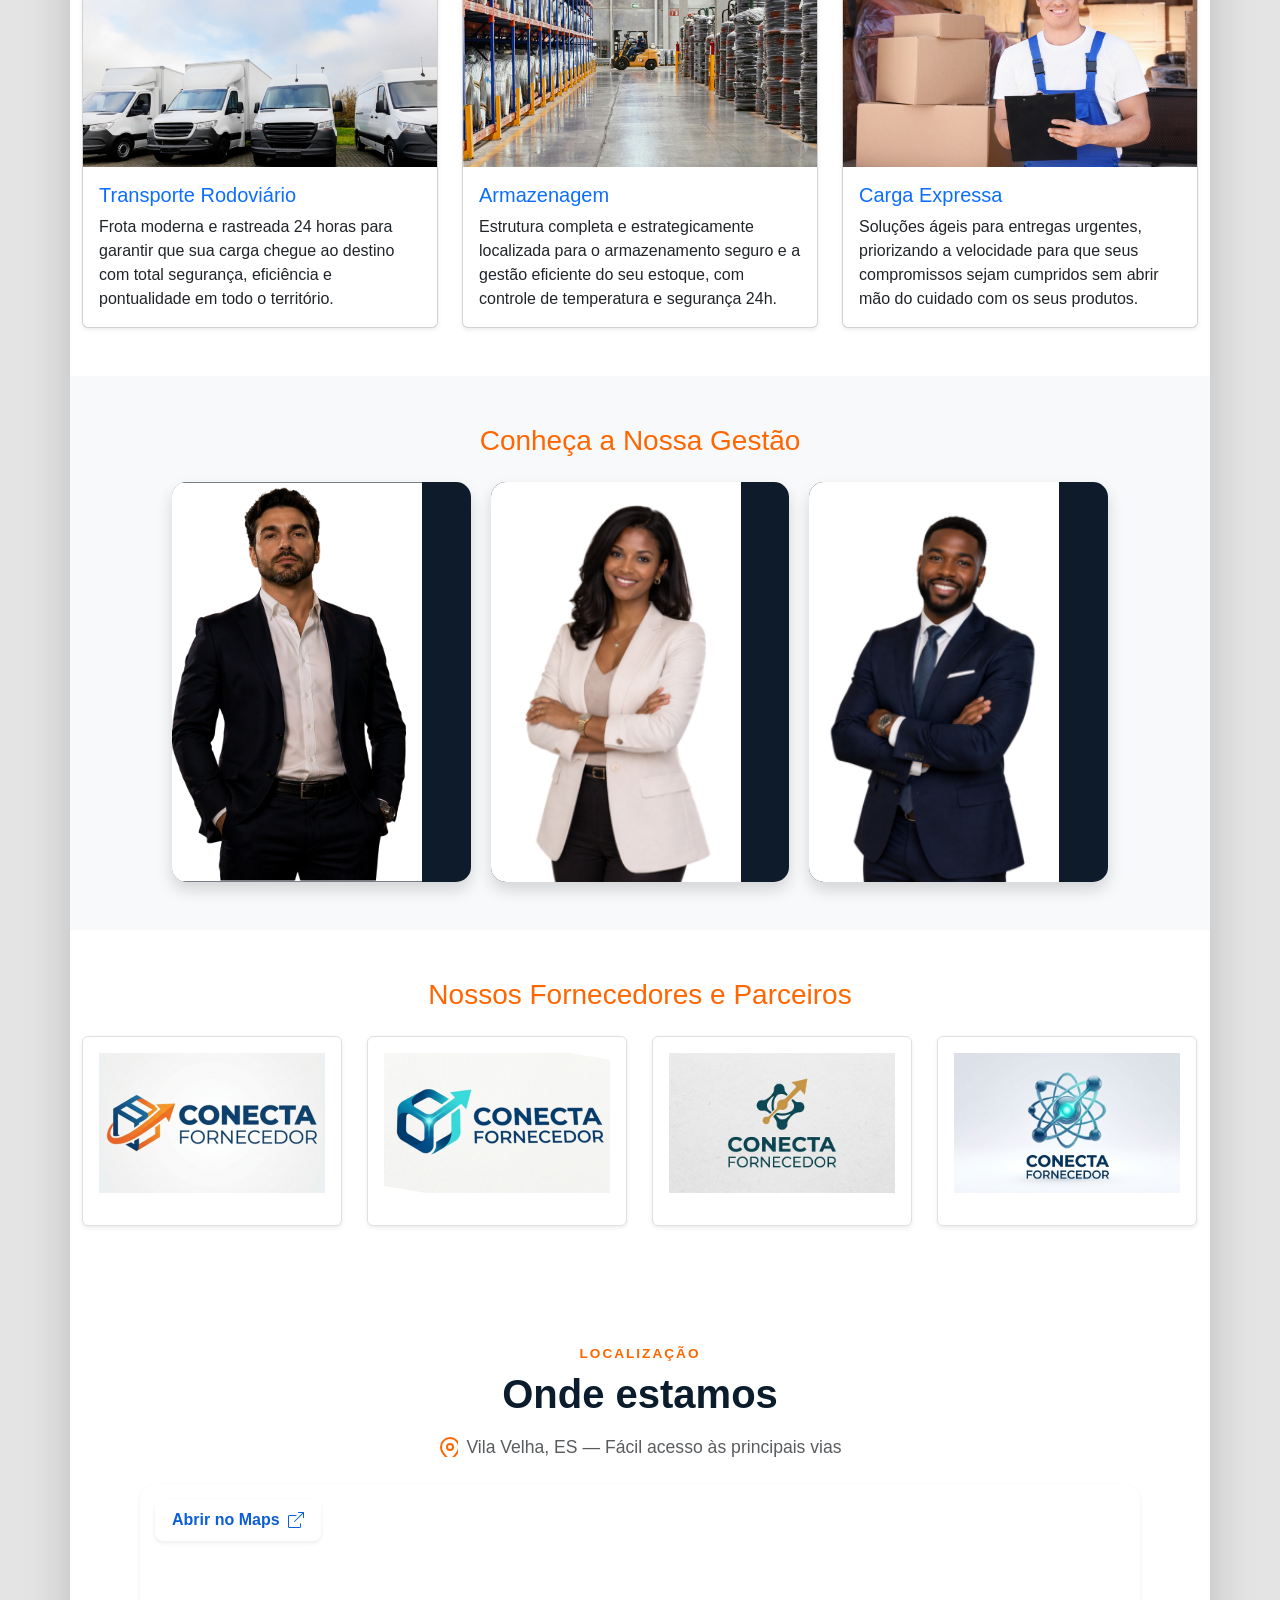
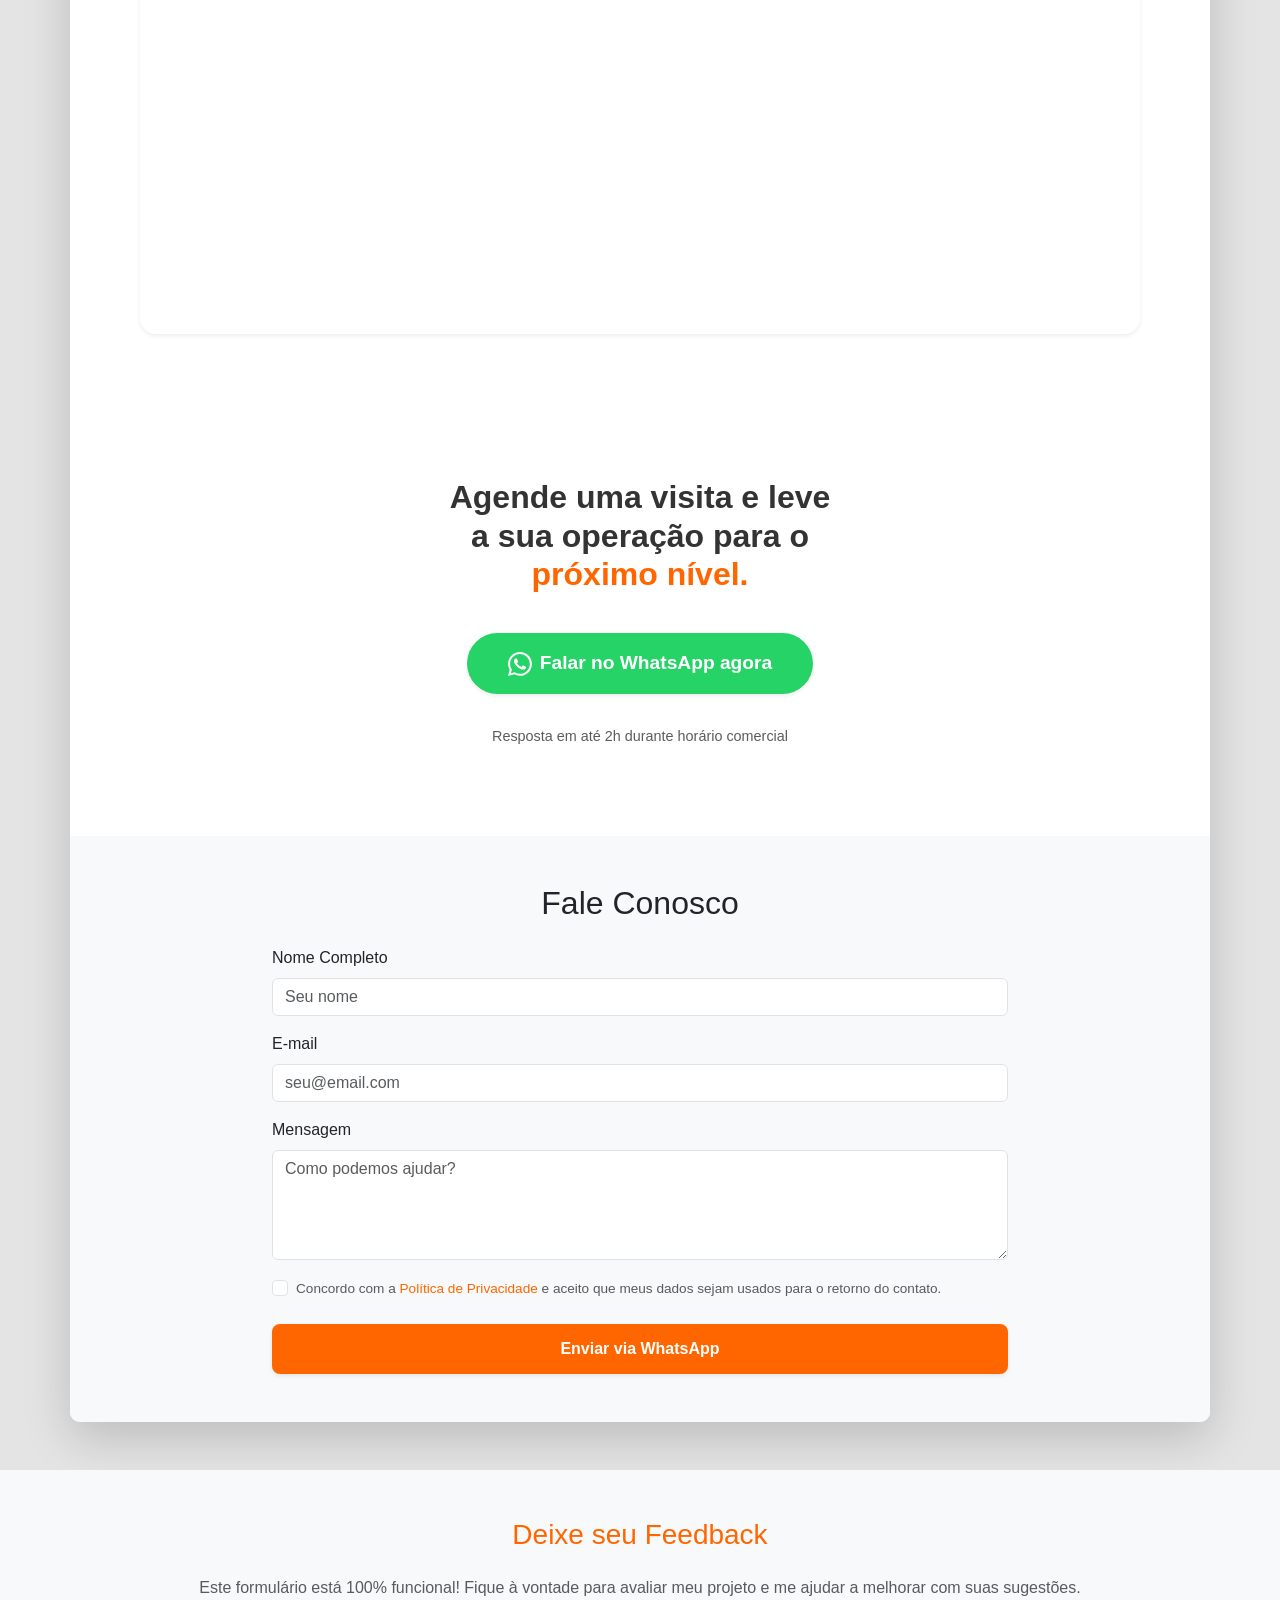
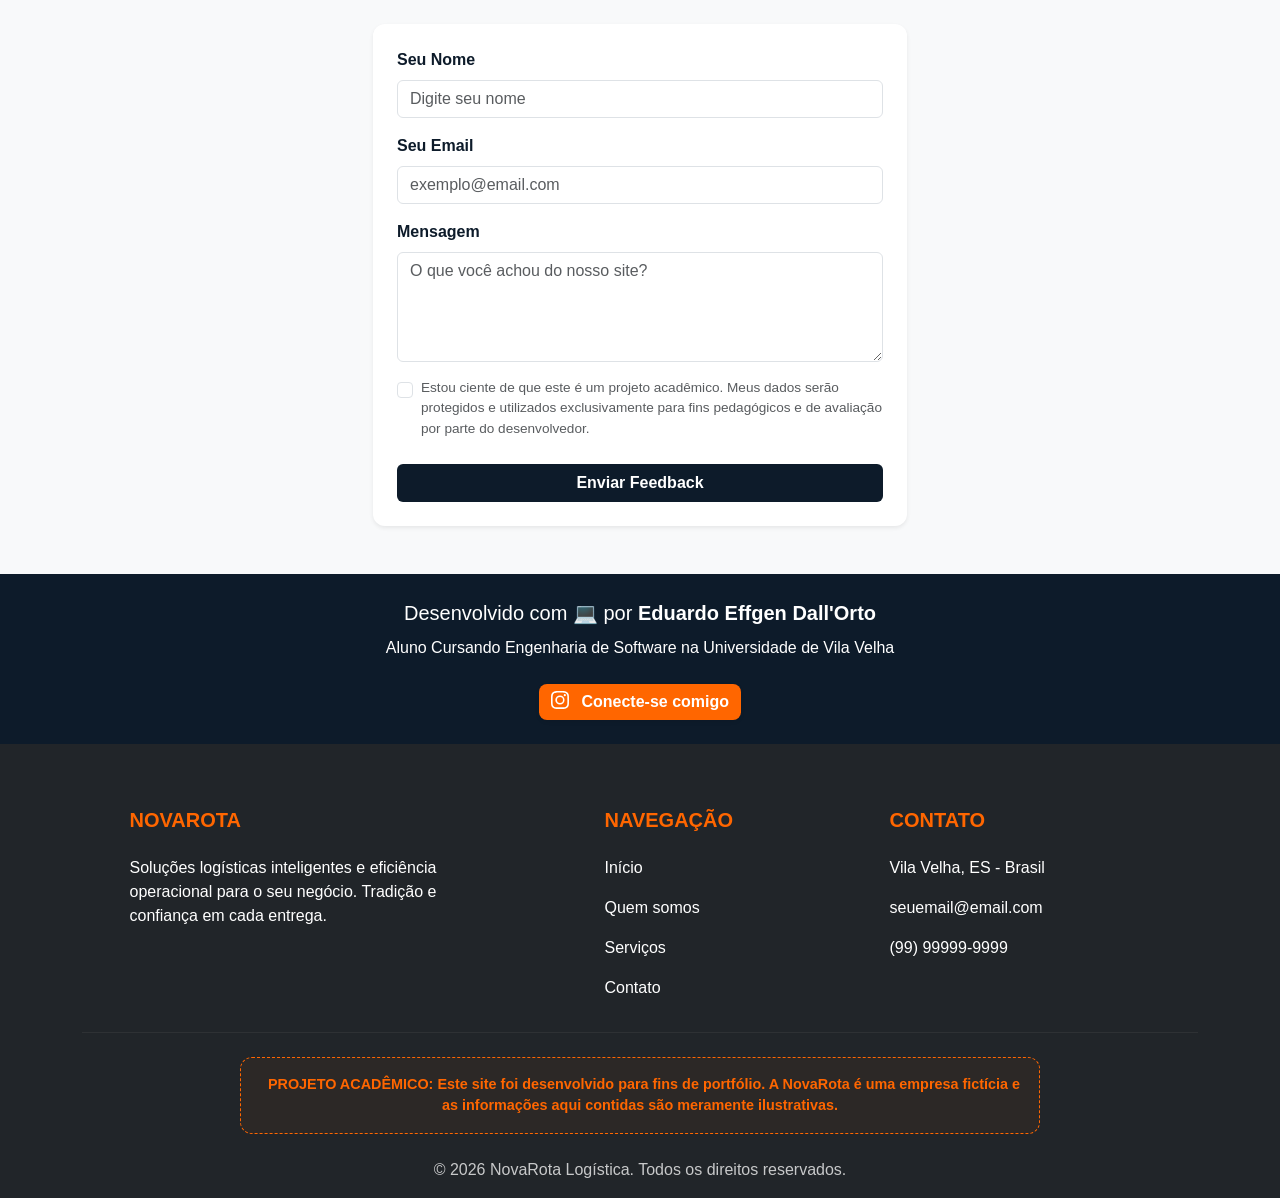
==== commit 9254f26d: "Tudo pronto, botões configurados." ====
--- a/index.html
+++ b/index.html
@@ -634,7 +634,7 @@
         </p>
         <p>Aluno Cursando Engenharia de Software na Universidade de Vila Velha</p>
         
-        <a href="https://instagram.com/SEU_USUARIO_AQUI" target="_blank" class="btn mt-2 shadow-sm" style="background-color: #FF6600; color: white; border: none; font-weight: 600; border-radius: 8px; transition: 0.3s;" onmouseover="this.style.transform='scale(1.05)'" onmouseout="this.style.transform='scale(1)'">
+        <a href="https://instagram.com/dudu_goleiro12" target="_blank" class="btn mt-2 shadow-sm" style="background-color: #FF6600; color: white; border: none; font-weight: 600; border-radius: 8px; transition: 0.3s;" onmouseover="this.style.transform='scale(1.05)'" onmouseout="this.style.transform='scale(1)'">
             
             <svg xmlns="http://www.w3.org/2000/svg" width="18" height="18" fill="currentColor" class="bi bi-instagram mb-1 me-2" viewBox="0 0 16 16">
               <path d="M8 0C5.829 0 5.556.01 4.703.048 3.85.088 3.269.222 2.76.42a3.917 3.917 0 0 0-1.417.923A3.927 3.927 0 0 0 .42 2.76C.222 3.268.087 3.85.048 4.7.01 5.555 0 5.827 0 8.001c0 2.172.01 2.444.048 3.297.04.852.174 1.433.372 1.942.205.526.478.972.923 1.417.444.445.89.719 1.416.923.51.198 1.09.333 1.942.372C5.555 15.99 5.827 16 8 16s2.444-.01 3.298-.048c.851-.04 1.434-.174 1.943-.372a3.916 3.916 0 0 0 1.416-.923c.445-.445.718-.891.923-1.417.197-.509.332-1.09.372-1.942C15.99 10.445 16 10.173 16 8s-.01-2.445-.048-3.299c-.04-.851-.175-1.433-.372-1.941a3.926 3.926 0 0 0-.923-1.417A3.911 3.911 0 0 0 13.24.42c-.51-.198-1.092-.333-1.943-.372C10.443.01 10.172 0 7.998 0h.003zm-.717 1.442h.718c2.136 0 2.389.007 3.232.046.78.036 1.204.166 1.486.275.373.145.64.319.92.599.28.28.453.546.598.92.11.281.24.705.275 1.485.039.843.047 1.096.047 3.231s-.008 2.389-.047 3.232c-.035.78-.166 1.203-.275 1.485a2.47 2.47 0 0 1-.599.919c-.28.28-.546.453-.92.598-.28.11-.704.24-1.487.276-.843.038-1.096.047-3.232.047s-2.39-.009-3.233-.047c-.78-.036-1.203-.166-1.485-.276a2.478 2.478 0 0 1-.92-.598 2.48 2.48 0 0 1-.6-.92c-.109-.281-.24-.705-.275-1.485-.038-.843-.046-1.096-.046-3.233 0-2.136.008-2.388.046-3.231.036-.78.166-1.204.276-1.486.145-.373.319-.64.599-.92.28-.28.546-.453.92-.598.282-.11.705-.24 1.485-.276.738-.034 1.024-.044 2.515-.045v.002zm4.988 1.328a.96.96 0 1 0 0 1.92.96.96 0 0 0 0-1.92zm-4.27 1.122a4.109 4.109 0 1 0 0 8.217 4.109 4.109 0 0 0 0-8.217zm0 1.441a2.667 2.667 0 1 1 0 5.334 2.667 2.667 0 0 1 0-5.334z"/>
